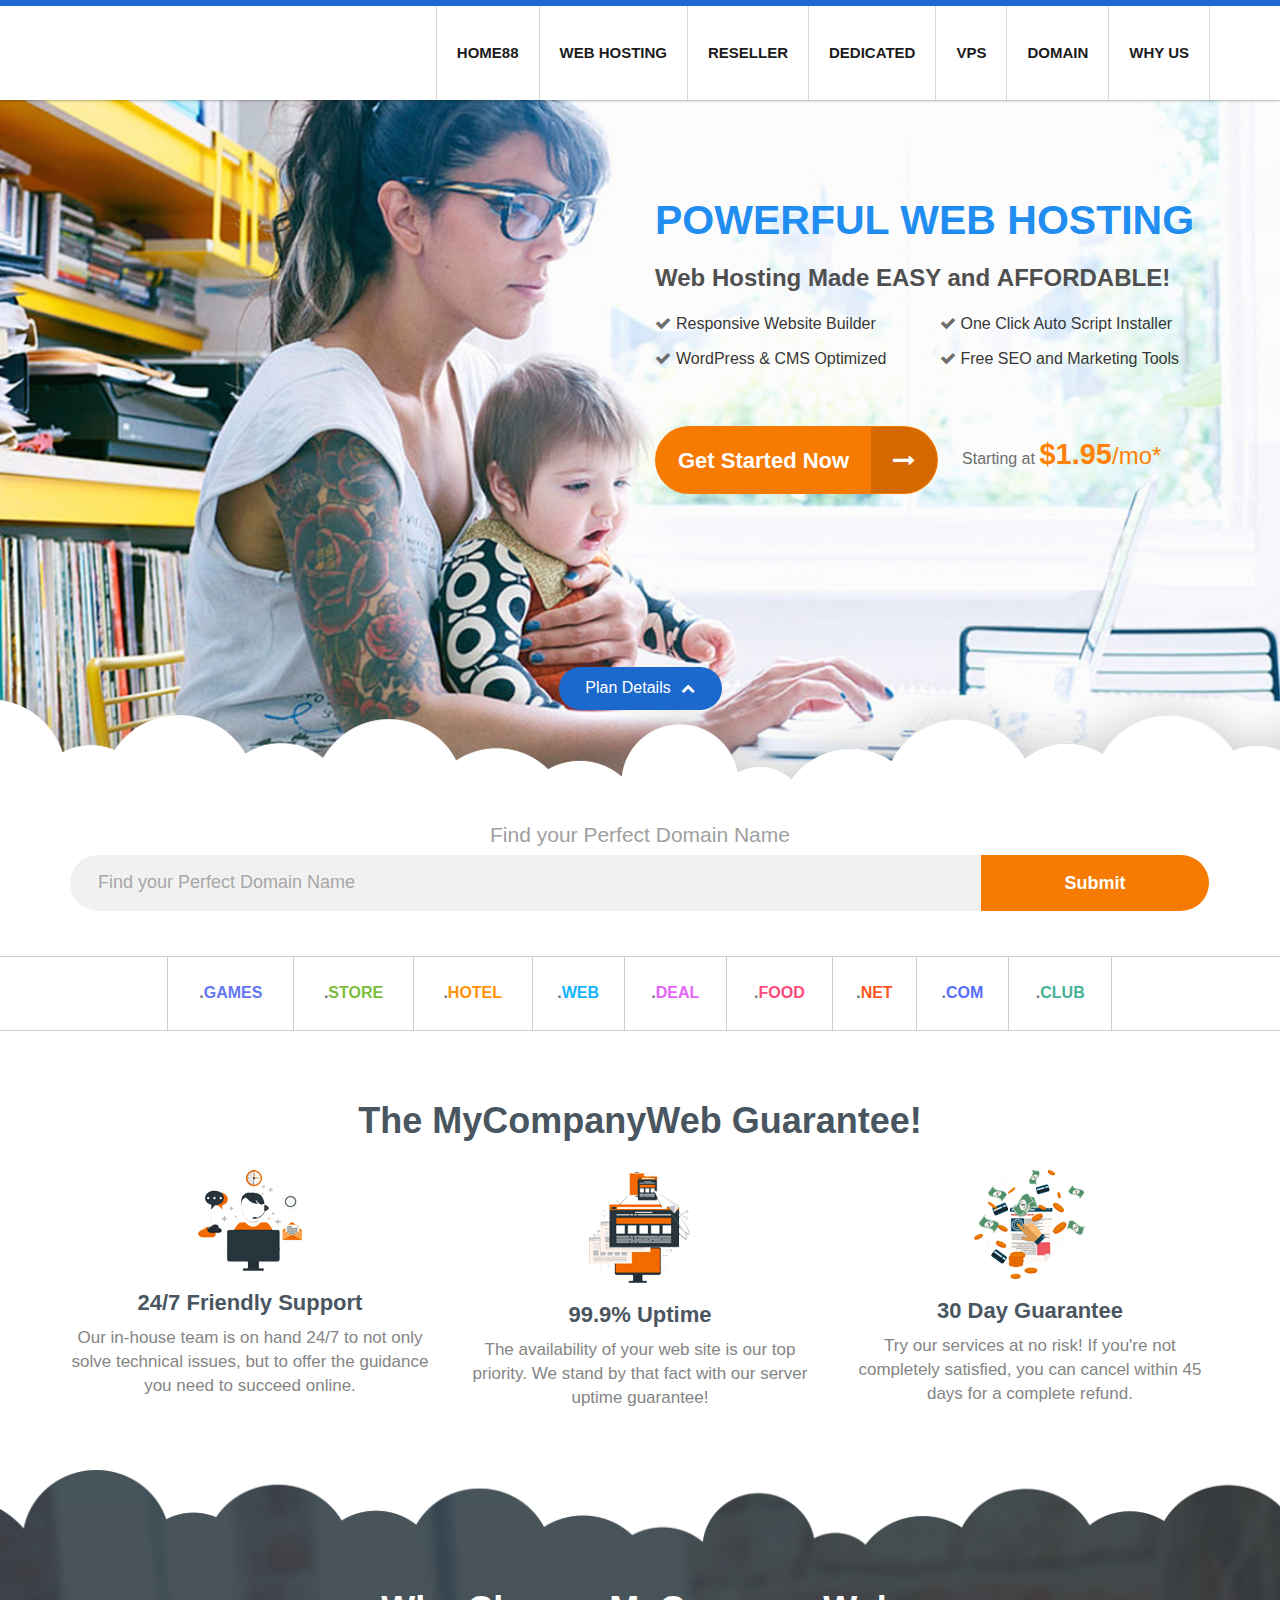
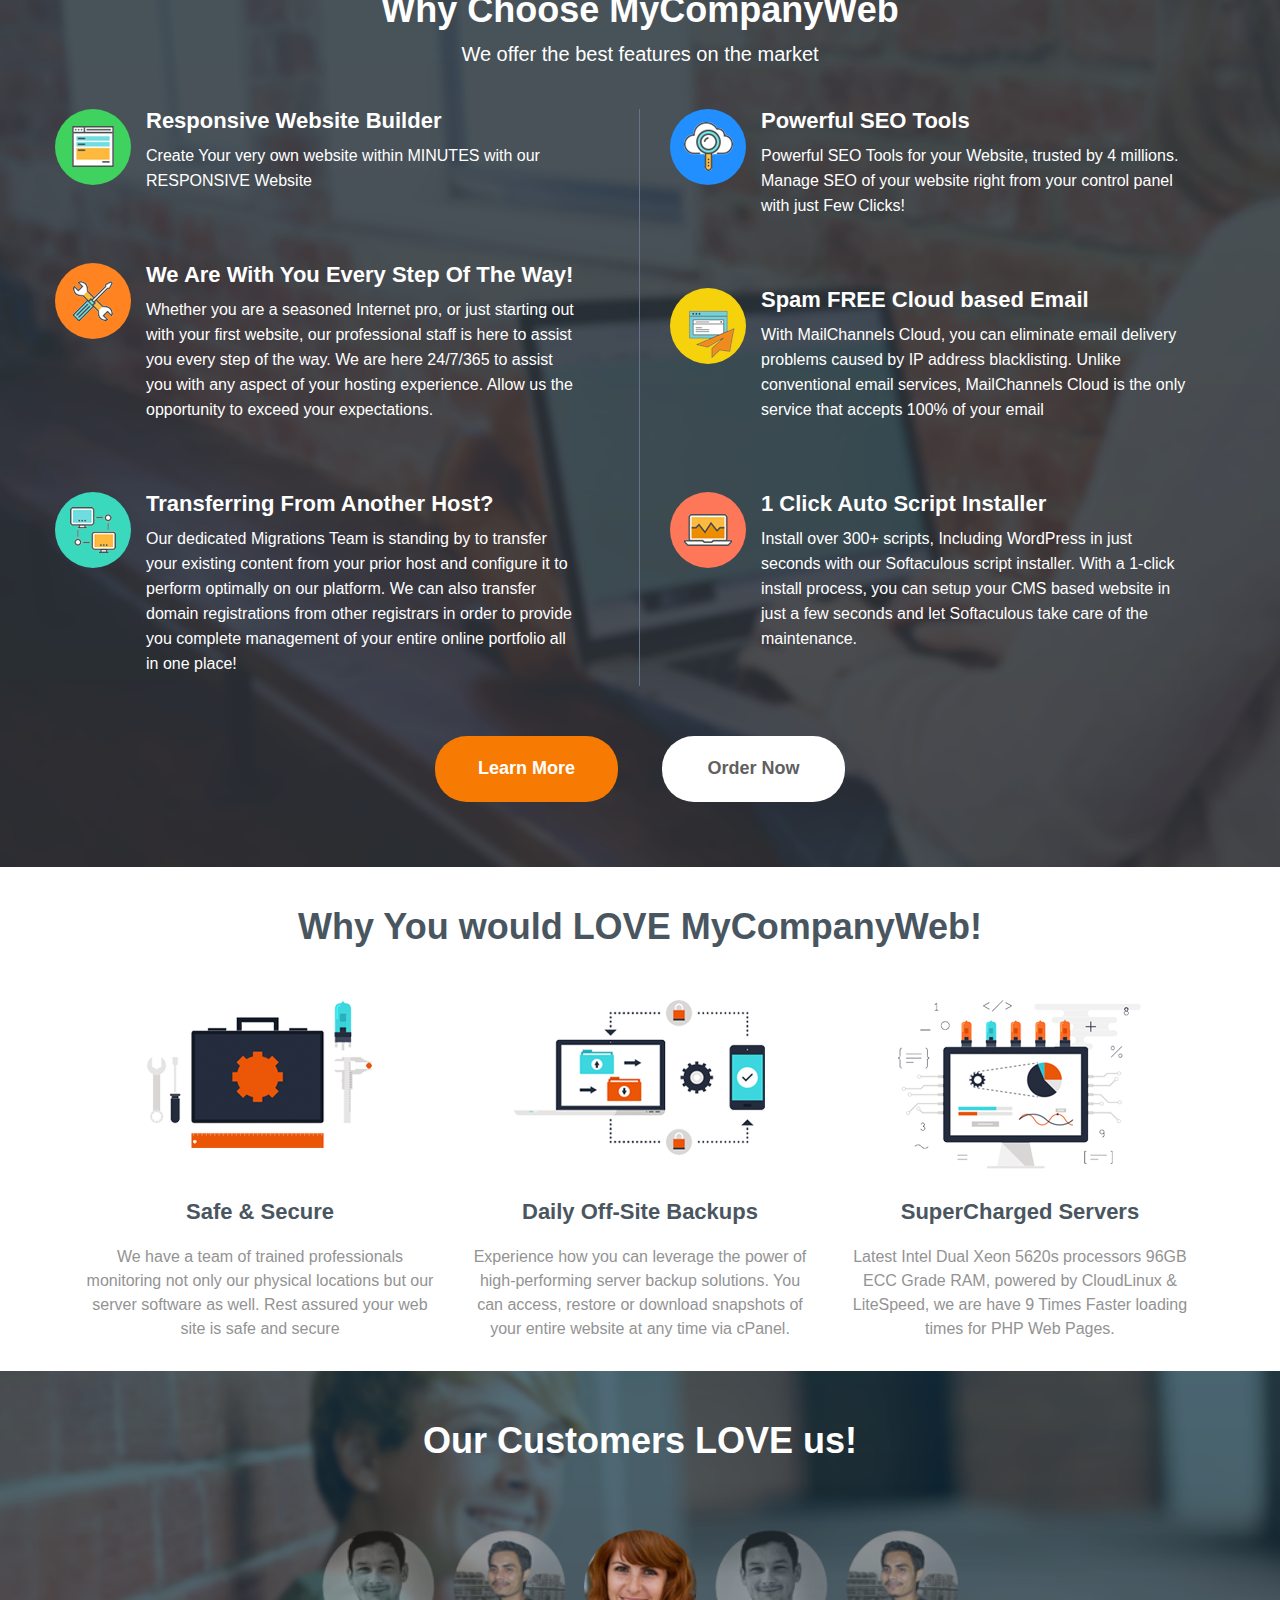
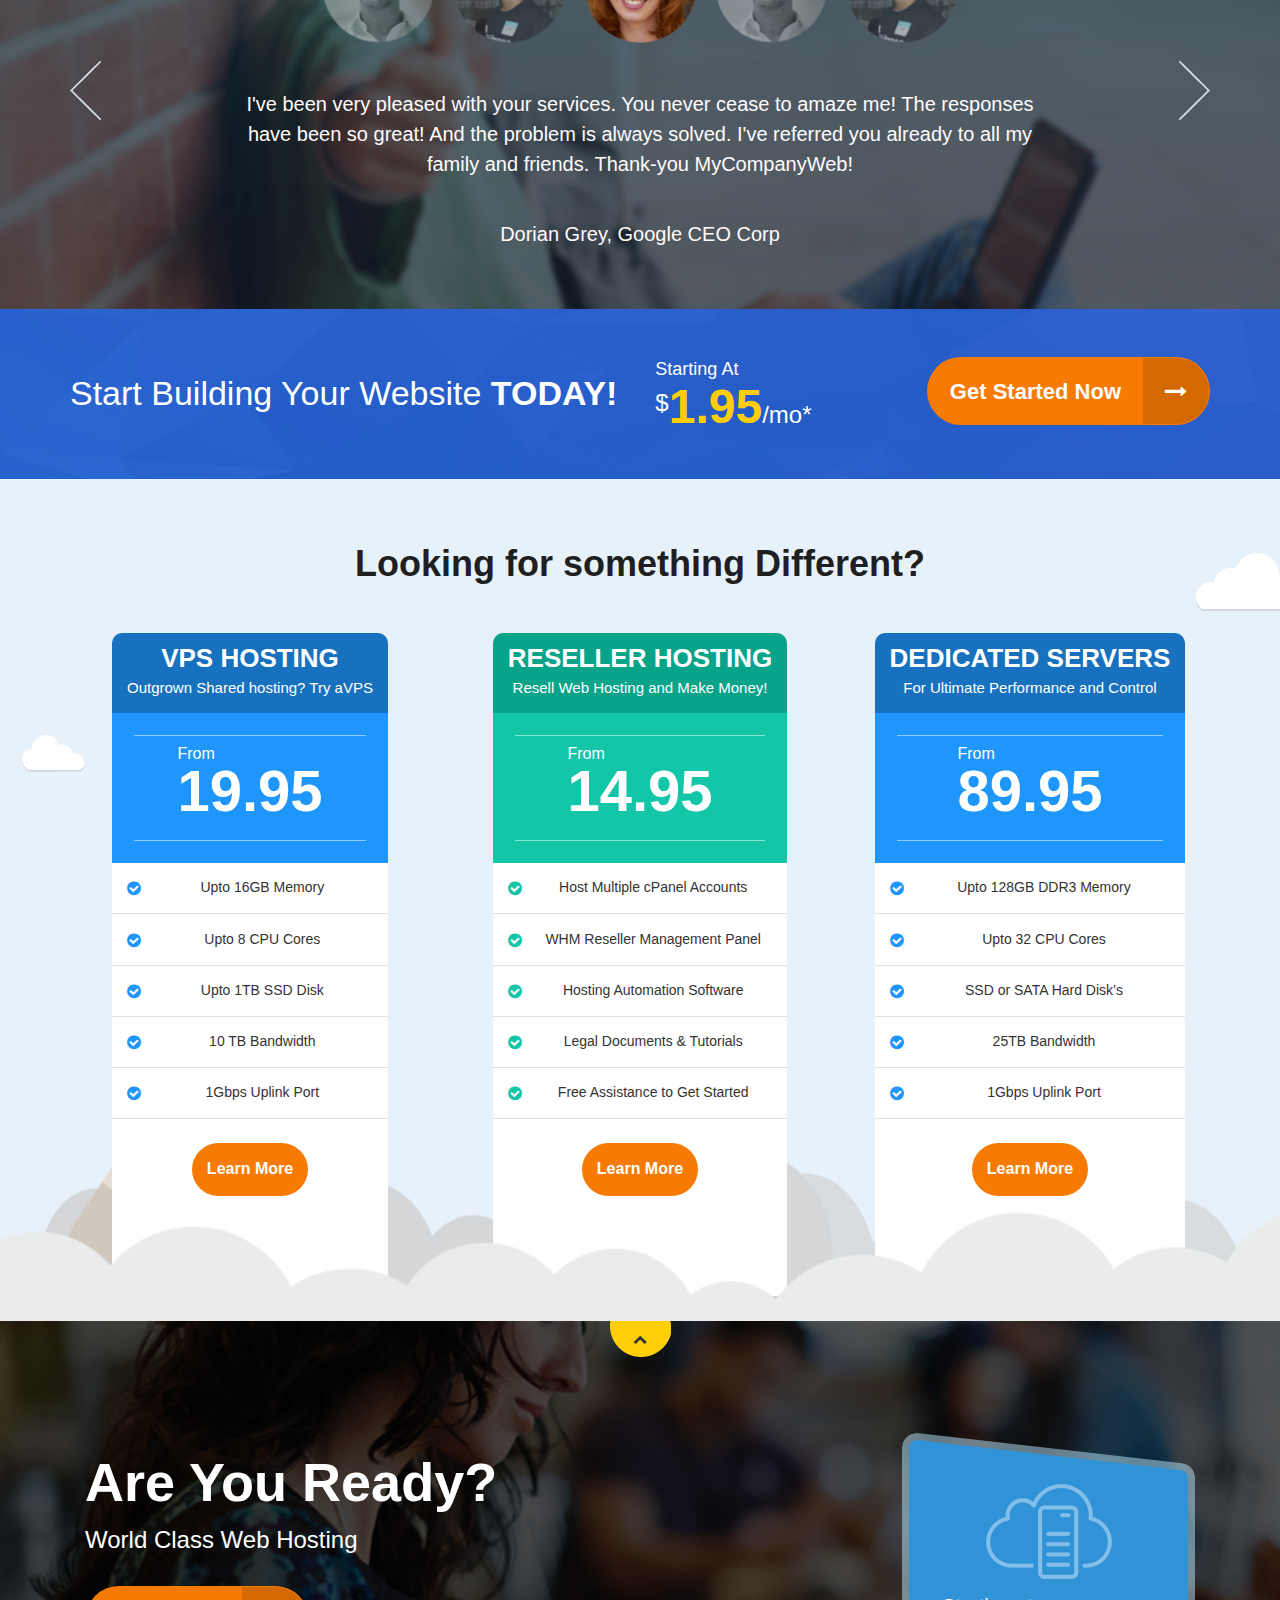
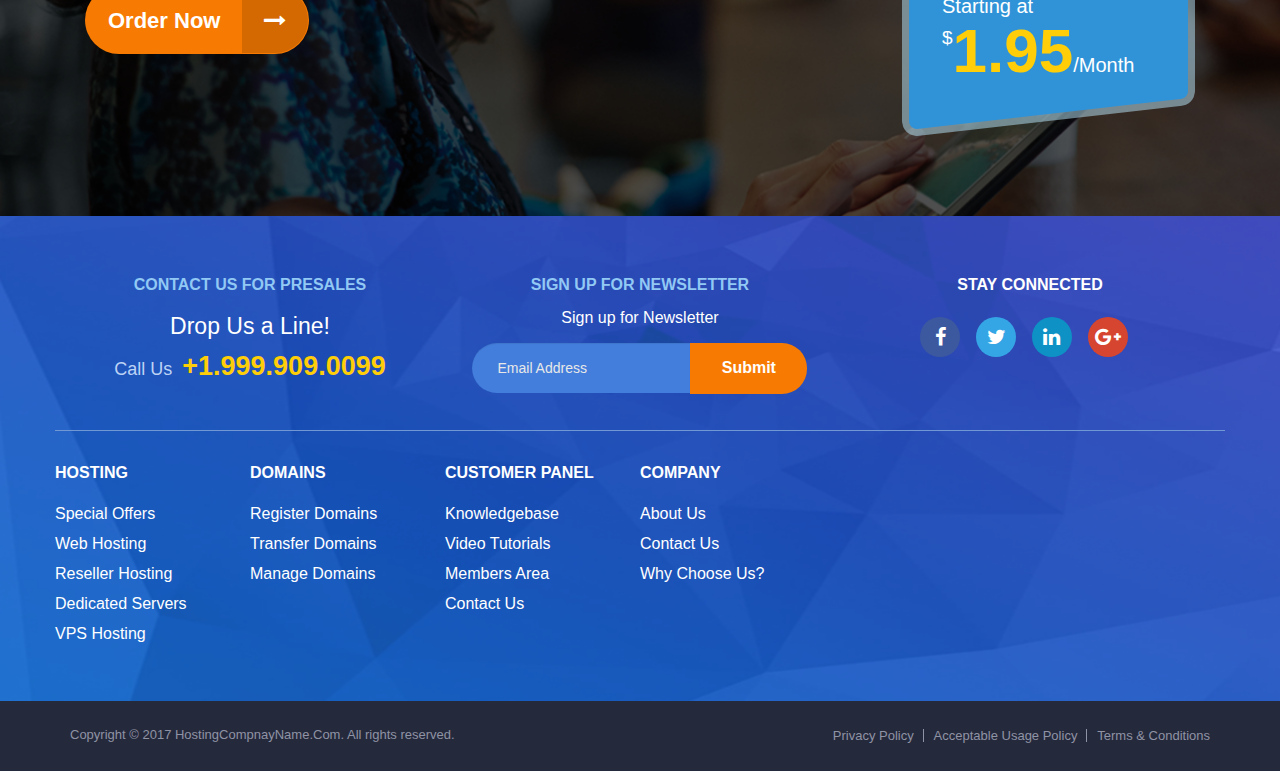
==== MyCompanyWeb/index.html @ 204f3b24 "Frash MyCompanyWeb 2020" ====
<!DOCTYPE html><html lang='en'><head>
	<title>HostingCompanyName - Web Hosting, VPS & Dedicated Server Provider</title>
	<meta charset="utf-8">
	<meta name="viewport" content="width=device-width, initial-scale=1.0">
	<meta http-equiv="x-ua-compatible" content="ie=edge">
	<meta http-equiv="Expires" content="30">
	<link rel="stylesheet" type="text/css" href="css/inline.css">
	<link rel="stylesheet" href="http://fonts.googleapis.com/css?family=Open+Sans:300,300i,400,400i,600,600i,700,700i,800,800i" media="all"><link rel="stylesheet" href="https://fonts.googleapis.com/css?family=Open+Sans:300,300i,400,400i,600,600i,700,700i,800,800i" media="all">

</head>
<!--Please Never Edit followiing-->
<!--1) style="pointer-events: none;"-->
<!-- 2) class="makeEditable" contenteditable="false"-->
<!-- 3)   top menu - start  and  top menu - end --->
<!-- 5)  footer start here and footer end here-->
<body>

	<header id="header" class="header">
		<!-- top menu - start -->
		<nav class="navbar navbar-default main-menu topmenubar">
			<div class="container mobheight">
				<!-- Brand and toggle get grouped for better mobile display -->
				<div class="navbar-header">

					<div class="burger-menu navbar-toggle collapsed" data-toggle="collapse" data-target="#bs-example-navbar-collapse-11" aria-expanded="false">
						<div class="burger-click-region">
							<span class="burger-menu-piece"></span>
							<span class="burger-menu-piece"></span>
							<span class="burger-menu-piece"></span>
						</div>
					</div>
					<a class="navbar-brand logo" href="http://mcw.skynethosting.net/index.html" style="pointer-events: none;"><img class="img-responsive" src="https://mycompanyweb.us/img/logo.png" alt="">
					</a>
				</div>

				<!-- Collect the nav links, forms, and other content for toggling -->
				<div class="collapse navbar-collapse upperMenu" id="bs-example-navbar-collapse-11">
					<ul class="nav navbar-nav menuClass">
						<li><a href="http://mcw.skynethosting.net/index.html">Home88</a></li>
						<li><a href="http://mcw.skynethosting.net/whmcs/cart.php" style="pointer-events: none;">Web Hosting</a>
						</li>
						<li><a href="http://mcw.skynethosting.net/index.html#looking-for-different" data-base="http://mcw.skynethosting.net" style="pointer-events: none;">Reseller</a></li>
						<li><a href="http://mcw.skynethosting.net/index.html#looking-for-different" data-base="http://mcw.skynethosting.net " style="pointer-events: none;">Dedicated</a>
						</li>
						<li><a href="http://mcw.skynethosting.net/index.html#looking-for-different" data-base="http://mcw.skynethosting.net " style="pointer-events: none;">VPS</a>
						</li>
						<li><a href="http://mcw.skynethosting.net/whmcs/domainchecker.php" style="pointer-events: none;">Domain</a>
						</li>
						<li><a href="http://mcw.skynethosting.net/index.html#company-web" style="pointer-events: none;">Why Us</a>
						</li>
					</ul>
				</div>
				<!-- /.navbar-collapse -->
			</div>
			<!-- /.container-->
		</nav>
		<!-- top menu - end -->

		<!-- header section including mom and baby image -start- -->
		<section class="main-banner">
			<div class="container">
				<div class="row">
					<div class="col-xs-12 col-sm-7 col-sm-offset-5 col-lg-6 col-lg-offset-6">
						<div class="main-banner-content">
							<hgroup>
								<h1 class="makeEditable" contenteditable="false">Powerful Web Hosting</h1>

								<h2 class="hidden-xs"><span class="makeEditable" contenteditable="false">Web Hosting Made</span> <span class="makeEditable" contenteditable="false">EASY and</span> <span class="makeEditable" contenteditable="false">AFFORDABLE!</span></h2>
							</hgroup>
							<ul class="hidden-xs hidden-sm">
								<li><i class="fa fa-check" aria-hidden="true"></i><span class="makeEditable" contenteditable="false">Responsive Website Builder</span>
								</li>
								<li><i class="fa fa-check" aria-hidden="true"></i><span class="makeEditable" contenteditable="false">WordPress & CMS Optimized</span>
								</li>
								<li><i class="fa fa-check" aria-hidden="true"></i><span class="makeEditable" contenteditable="false">One Click Auto Script Installer</span>
								</li>
								<li><i class="fa fa-check" aria-hidden="true"></i><span class="makeEditable" contenteditable="false">Free SEO and Marketing Tools</span>
								</li>
							</ul>
							<div class="get-started getStartedMenu">
								<a href="http://mcw.skynethosting.net/whmcs/cart.php" class="btn btns btn-orange" style="pointer-events: none;"><span>Get Started Now</span><i class="fa fa-long-arrow-right" aria-hidden="true"></i></a>
								<span><span class="makeEditable" contenteditable="false">Starting at</span> <strong class="makeEditable" contenteditable="false">$1.95</strong><em class="makeEditable" contenteditable="false">/mo*</em>
								</span>
							</div>
						</div>
						<!-- main-banner-content -->
					</div>
				</div>
				<!-- row -->
			</div>
			<!-- container -->
			<button class="plan-detailes collapsed" data-toggle="collapse" data-target="#plan-details">Plan Details</button>
		</section>
		<!-- header section including mom and baby image -end- -->
	</header>
	<!-- .header-->

	<main>
		<!-- hosting plan Details open/close section  -start- -->
		<section id="plan-details" class="collapse">
			<div class="plan-details">
				<div class="container">
					<div class="row text-center">
						<div class="col-xs-12 col-sm-4">
							<img src="img/key-features-icon.png" alt="">

							<h3 class="makeEditable" contenteditable="false">Key Features</h3>

							<p class="makeEditable" contenteditable="false">cPanel Control Panel CloudLinux Technology Attracta SEO Tools LSAPI LiteSpeed Technology Softaculous Auto Script Installer CloudFlare CDN Free SSL’s Let's Encrypt Plugin Responsive Site Builder</p>
						</div>
						<div class="col-xs-12 col-sm-4">
							<img src="img/advance-features-icon.png" alt="">

							<h3 class="makeEditable" contenteditable="false">Advance Features</h3>

							<p class="makeEditable" contenteditable="false">Addon, Parked and Subdomains Multiple PHP Versions (5.2 to 7.1) Jail Shell / Cron Jobs / Ruby On Rails MariaDB / MySQL / postgreSQL FTP / SSL / SSI / Perl / Python / CGI Zend Optimizer / IonCube Loader AWstats / Raw Access Logs ImageMagick / GD2 / MIME
							</p>
						</div>
						<div class="col-xs-12 col-sm-4">
							<img src="img/email-features-icon.png" alt="">

							<h3 class="makeEditable" contenteditable="false">Advance Features</h3>

							<p class="makeEditable" contenteditable="false">SMTP/ POP3 / IMAP Accounts MailChannels Cloud Email Auto Responders / Mailing Lists Roundcube, Horde, Squirrel Webmail Unlimited E-Mail Forwarders Spam Assassin DKIM and SPF Control
							</p>
						</div>
					</div>
					<!-- row -->
				</div>
				<!-- container -->
			</div>
		</section>
		<!-- hosting plan Details open/close section  -end- -->

		<!-- domain search  -start- -->
		<section class="find-domainname">
			<div class="container">
				<form action="http://mcw.skynethosting.net/whmcs/cart.php?a=add&domain=register" method="post">
					<div class="form-group">
						<label for="search">Find your Perfect Domain Name</label>

						<div class="search">
							<input type="search" name="query" class="form-control" id="search" placeholder="Find your Perfect Domain Name">
							<button type="submit" class="btn btn-orange">Submit</button>
						</div>
						<!-- search -->
					</div>
				</form>
			</div>
			<!-- container -->
		</section>

		<section class="domain-zone">
			<div class="container">
				<div class="row">
					<div class="col-xs-12 col-md-10 col-md-offset-1">
						<div class="table-responsive">
							<table class="table">
								<tbody>
									<tr>
										<td>.<span class="games makeEditable" contenteditable="false">Games</span>
										</td>
										<td>.<span class="store makeEditable" contenteditable="false">Store</span>
										</td>
										<td>.<span class="hotel makeEditable" contenteditable="false">Hotel</span>
										</td>
										<td>.<span class="web makeEditable" contenteditable="false">Web</span>
										</td>
										<td>.<span class="deal makeEditable" contenteditable="false">Deal</span>
										</td>
										<td>.<span class="food makeEditable" contenteditable="false">Food</span>
										</td>
										<td>.<span class="net makeEditable" contenteditable="false">Net</span>
										</td>
										<td>.<span class="com makeEditable" contenteditable="false">Com</span>
										</td>
										<td>.<span class="club makeEditable" contenteditable="false">Club</span>
										</td>
									</tr>
								</tbody>
							</table>
						</div>
						<!-- table-responsive -->
					</div>
				</div>
				<!-- row -->
			</div>
			<!-- container -->
		</section>
		<!-- domain search  -end- -->

		<!-- guarantees section  -start- -->
		<section class="company-guarantee">
			<div class="container">
				<div class="row text-center">
					<h2 class="makeEditable" contenteditable="false">The MyCompanyWeb Guarantee!</h2>

					<div class="col-xs-12 col-sm-4">
						<img src="img/g-icon1.png" alt="">

						<h3 class="makeEditable" contenteditable="false">24/7 Friendly Support</h3>

						<p class="makeEditable" contenteditable="false">Our in-house team is on hand 24/7 to not only solve technical issues, but to offer the guidance you need to succeed online.</p>
					</div>

					<div class="col-xs-12 col-sm-4">
						<img src="img/g-icon2.png" alt="">

						<h3 class="makeEditable" contenteditable="false">99.9% Uptime</h3>

						<p class="makeEditable" contenteditable="false">The availability of your web site is our top priority. We stand by that fact with our server uptime guarantee!</p>
					</div>

					<div class="col-xs-12 col-sm-4">
						<img src="img/g-icon3.png" alt="">

						<h3 class="makeEditable" contenteditable="false">30 Day Guarantee</h3>

						<p class="makeEditable" contenteditable="false">Try our services at no risk! If you're not completely satisfied, you can cancel within 45 days for a complete refund.</p>
					</div>

				</div>
				<!-- row -->
			</div>
			<!-- container -->
		</section>
		<!-- guarantees section  -end- -->

		<!-- why choose us section   -start- -->
		<section id="company-web" class="company-web">
			<div class="container text-center">
				<h2 class="makeEditable" contenteditable="false">Why Choose MyCompanyWeb</h2>

				<p class="makeEditable" contenteditable="false">We offer the best features on the market</p>

				<div class="row features">
					<div class="col-xs-12 col-sm-6 company-web-left">
						<div class="company-web-block company-web-block-builder clearfix">
							<div class="company-web-block-text">
								<h4 class="makeEditable" contenteditable="false">Responsive Website Builder</h4>

								<p class="makeEditable" contenteditable="false">Create Your very own website within MINUTES with our RESPONSIVE Website</p>
							</div>
						</div>
						<!-- company-web-block -->

						<div class="company-web-block company-web-block-support clearfix">
							<div class="company-web-block-text">
								<h4 class="makeEditable" contenteditable="false">We Are With You Every Step Of The Way!</h4>

								<p class="makeEditable" contenteditable="false">Whether you are a seasoned Internet pro, or just starting out with your first website, our professional staff is here to assist you every step of the way. We are here 24/7/365 to assist you with any aspect of your hosting experience. Allow us the opportunity to exceed your expectations.</p>
							</div>
						</div>
						<!-- company-web-block -->

						<div class="company-web-block company-web-block-transfering clearfix">
							<div class="company-web-block-text">
								<h4 class="makeEditable" contenteditable="false">Transferring From Another Host?</h4>

								<p class="makeEditable" contenteditable="false">Our dedicated Migrations Team is standing by to transfer your existing content from your prior host and configure it to perform optimally on our platform. We can also transfer domain registrations from other registrars in order to provide you complete management of your entire online portfolio all in one place! </p>
							</div>
						</div>
						<!-- company-web-block -->

					</div>

					<div class="col-xs-12 col-sm-6 company-web-right">
						<div class="company-web-block company-web-block-seo clearfix">
							<div class="company-web-block-text">
								<h4 class="makeEditable" contenteditable="false">Powerful SEO Tools</h4>

								<p class="makeEditable" contenteditable="false">Powerful SEO Tools for your Website, trusted by 4 millions. Manage SEO of your website right from your control panel with just Few Clicks!</p>
							</div>
						</div>
						<!-- company-web-block -->

						<div class="company-web-block company-web-block-email clearfix">
							<div class="company-web-block-text">
								<h4 class="makeEditable" contenteditable="false">Spam FREE Cloud based Email</h4>

								<p class="makeEditable" contenteditable="false">With MailChannels Cloud, you can eliminate email delivery problems caused by IP address blacklisting. Unlike conventional email services, MailChannels Cloud is the only service that accepts 100% of your email</p>
							</div>
						</div>
						<!-- company-web-block -->

						<div class="company-web-block company-web-block-installer clearfix">
							<div class="company-web-block-text">
								<h4 class="makeEditable" contenteditable="false">1 Click Auto Script Installer</h4>

								<p class="makeEditable" contenteditable="false">Install over 300+ scripts, Including WordPress in just seconds with our Softaculous script installer. With a 1-click install process, you can setup your CMS based website in just a few seconds and let Softaculous take care of the maintenance.</p>
							</div>
						</div>
						<!-- company-web-block -->

					</div>

				</div>
				<!-- row features-->

				<div class="row btns-group">
					<span class="lmore"><a href="http://mcw.skynethosting.net/whmcs/cart.php" class="btns btn-orange" style="pointer-events: none;">Learn More</a></span>
					<span class="onow"><a href="http://mcw.skynethosting.net/whmcs/cart.php" class="btns btn-white" style="pointer-events: none;">Order Now</a></span>
				</div>
			</div>
			<!-- container -->
		</section>
		<!-- why choose us section   -end- -->

		<!-- Why You would LOVE us section -start- -->
		<section class="love-company">
			<div class="container text-center">
				<h2 class="makeEditable" contenteditable="false">Why You would LOVE MyCompanyWeb!</h2>

				<div class="col-xs-12 col-sm-4">
					<div class="love-company-icon"><img class="img-responsive" src="img/secure-img.png" alt="">
					</div>
					<h3 class="makeEditable" contenteditable="false">Safe & Secure</h3>

					<p class="makeEditable" contenteditable="false">We have a team of trained professionals monitoring not only our physical locations but our server software as well. Rest assured your web site is safe and secure</p>
				</div>
				<div class="col-xs-12 col-sm-4">
					<div class="love-company-icon"><img class="img-responsive" src="img/backups-img.png" alt="">
					</div>
					<h3 class="makeEditable" contenteditable="false">Daily Off-Site Backups</h3>

					<p class="makeEditable" contenteditable="false">Experience how you can leverage the power of high-performing server backup solutions. You can access, restore or download snapshots of your entire website at any time via cPanel.</p>
				</div>
				<div class="col-xs-12 col-sm-4">
					<div class="love-company-icon"><img class="img-responsive" src="img/servers-img.png" alt="">
					</div>
					<h3 class="makeEditable" contenteditable="false">SuperCharged Servers</h3>

					<p class="makeEditable" contenteditable="false">Latest Intel Dual Xeon 5620s processors 96GB ECC Grade RAM, powered by CloudLinux & LiteSpeed, we are have 9 Times Faster loading times for PHP Web Pages.</p>
				</div>
			</div>
		</section>
		<!-- Why You would LOVE us section -end- -->

		<!-- customers reviews - start - -->
		<section class="feedbacks"><div class="container text-center"><h2>Our Customers LOVE us!</h2><div class="carousel-wrapper"><div class="owl-carousel owl-feedback" id="owl-feedback"><div><div class="photo-bgr" data-coments="carousel-coment-1"><img src="img/photo3.png" alt=""></div></div><div><div class="photo-bgr" data-coments="carousel-coment-2"><img src="img/photo4.png" alt=""></div></div><div><div class="photo-bgr" data-coments="carousel-coment-3"><img src="img/photo2.png" alt=""></div></div><div><div class="photo-bgr" data-coments="carousel-coment-4"><img src="img/photo4.png" alt=""></div></div><div><div class="photo-bgr" data-coments="carousel-coment-5"><img src="img/photo5.png" alt=""></div></div><div><div class="photo-bgr" data-coments="carousel-coment-6"><img src="img/photo1.png" alt=""></div></div><div><div class="photo-bgr" data-coments="carousel-coment-7"><img src="img/photo1.png" alt=""></div></div><div><div class="photo-bgr" data-coments="carousel-coment-8"><img src="img/photo5.png" alt=""></div></div></div><div class="owl-carousel-coments">
						<p class="owl-carousel-coments-item active makeEditable" id="carousel-coment-1" contenteditable="false">I've been very pleased with your services. You never cease to amaze me! The responses have been so great! And the problem is always solved. I've referred you already to all my family and friends. Thank-you MyCompanyWeb!
							<span>Dorian Grey, Google CEO Corp</span>
						</p>

						<p class="owl-carousel-coments-item makeEditable" id="carousel-coment-2" contenteditable="false">Lorem ipsum dolor sit amet, consectetur adipisicing elit. Eum, cupiditate vero! Cumque laboriosam quas quam dolore, vel temporibus molestiae nesciunt, quo voluptatem architecto reiciendis blanditiis numquam. Excepturi, aliquid. Consectetur, quas. 2<span>Dorian Grey, Google CEO Corp</span>
						</p>

						<p class="owl-carousel-coments-item makeEditable" id="carousel-coment-3" contenteditable="false">Lorem ipsum dolor sit amet, consectetur adipisicing elit. Eum, cupiditate vero! Cumque laboriosam quas quam dolore, vel temporibus molestiae nesciunt, quo voluptatem architecto reiciendis blanditiis numquam. Excepturi, aliquid. Consectetur, quas. 3<span>Dorian Grey, Google CEO Corp</span>
						</p>

						<p class="owl-carousel-coments-item makeEditable" id="carousel-coment-4" contenteditable="false">Lorem ipsum dolor sit amet, consectetur adipisicing elit. Eum, cupiditate vero! Cumque laboriosam quas quam dolore, vel temporibus molestiae nesciunt, quo voluptatem architecto reiciendis blanditiis numquam. Excepturi, aliquid. Consectetur, quas. 4<span>Dorian Grey, Google CEO Corp</span>
						</p>

						<p class="owl-carousel-coments-item makeEditable" id="carousel-coment-5" contenteditable="false">Lorem ipsum dolor sit amet, consectetur adipisicing elit. Eum, cupiditate vero! Cumque laboriosam quas quam dolore, vel temporibus molestiae nesciunt, quo voluptatem architecto reiciendis blanditiis numquam. Excepturi, aliquid. Consectetur, quas. 5<span>Dorian Grey, Google CEO Corp</span>
						</p>

						<p class="owl-carousel-coments-item makeEditable" id="carousel-coment-6" contenteditable="false">Lorem ipsum dolor sit amet, consectetur adipisicing elit. Eum, cupiditate vero! Cumque laboriosam quas quam dolore, vel temporibus molestiae nesciunt, quo voluptatem architecto reiciendis blanditiis numquam. Excepturi, aliquid. Consectetur, quas. 6<span>Dorian Grey, Google CEO Corp</span>
						</p>

						<p class="owl-carousel-coments-item makeEditable" id="carousel-coment-7" contenteditable="false">Lorem ipsum dolor sit amet, consectetur adipisicing elit. Eum, cupiditate vero! Cumque laboriosam quas quam dolore, vel temporibus molestiae nesciunt, quo voluptatem architecto reiciendis blanditiis numquam. Excepturi, aliquid. Consectetur, quas. 7<span>Dorian Grey, Google CEO Corp</span>
						</p>

						<p class="owl-carousel-coments-item makeEditable" id="carousel-coment-8" contenteditable="false">Lorem ipsum dolor sit amet, consectetur adipisicing elit. Eum, cupiditate vero! Cumque laboriosam quas quam dolore, vel temporibus molestiae nesciunt, quo voluptatem architecto reiciendis blanditiis numquam. Excepturi, aliquid. Consectetur, quas. 8<span>Dorian Grey, Google CEO Corp</span>
						</p>
					</div><!-- owl-carousel-coments --></div><!-- carousel-wrapper --></div><!-- container --></section>
		<!-- customers reviews - end - -->

		<!-- lets get started button section - start  -->
		<section class="start-building">
			<div class="container">
				<div class="row">
					<div class="col-xs-12 col-lg-9">
						<h2 class="makeEditable" contenteditable="false">Start Building Your Website <strong>Today!</strong></h2>

						<div class="start-price">
							<span class="makeEditable" contenteditable="false">Starting At </span>
							<span><sup>$</sup><strong class="makeEditable" contenteditable="false">1.95</strong><strong class="makeEditable" contenteditable="false"><em>/mo*</em></strong></span>
						</div>
					</div>
					<div class="col-xs-12 col-lg-3">
						<div class="get-started getStartedMenu">
							<a href="http://mcw.skynethosting.net/whmcs/cart.php" class="btn btns btn-orange" style="pointer-events: none;"><span>Get Started Now</span><i class="fa fa-long-arrow-right" aria-hidden="true"></i></a>
						</div>
					</div>
				</div>
			</div>
			<!-- container -->
		</section>
		<!-- lets get started button section - end  -->

		<!-- reseller, vps and dedicated hosting plans section - start -->
		<section id="looking-for-different" class="looking-for-different">
			<div class="container text-center clearfix">
				<h2 class="makeEditable" contenteditable="false">Looking for something Different?</h2>

				<div class="panel-group row" id="accordion">

					<div class="col-xs-12 col-md-4">
						<div class="panel panel-default vps-hosting">
							<div class="panel-heading" data-parent="#accordion" href="#collapse1">
								<div class="panel-title">
									<hgroup>
										<h1 class="makeEditable" contenteditable="false">VPS Hosting</h1>

										<h2 class="makeEditable" contenteditable="false">Outgrown Shared hosting? Try aVPS</h2>
									</hgroup>
								</div>
							</div>
							<div id="collapse1" class="panel-collapse collapse in">
								<div class="panel-body text-center">
									<div class="price">
										<div class="price-wrapper">
											<p><span class="makeEditable" contenteditable="false">From</span><span class="makeEditable" contenteditable="false">19.95</span>
											</p>
										</div>
									</div>
									<ul>
										<li><i class="fa fa-check-circle" aria-hidden="true"></i><span class="makeEditable" contenteditable="false">Upto 16GB Memory</span>
										</li>
										<li><i class="fa fa-check-circle" aria-hidden="true"></i><span class="makeEditable" contenteditable="false">Upto 8 CPU Cores</span>
										</li>
										<li><i class="fa fa-check-circle" aria-hidden="true"></i><span class="makeEditable" contenteditable="false">Upto 1TB SSD Disk</span>
										</li>
										<li><i class="fa fa-check-circle" aria-hidden="true"></i><span class="makeEditable" contenteditable="false">10 TB Bandwidth</span>
										</li>
										<li><i class="fa fa-check-circle" aria-hidden="true"></i><span class="makeEditable" contenteditable="false">1Gbps Uplink Port</span>
										</li>
									</ul>
									<span class="lmore"><a href="http://mcw.skynethosting.net/whmcs/cart.php?gid=3" class="btns btn-orange" style="pointer-events: none;">Learn More</a><span>
								</span></span></div>
								<!-- panel-body -->
							</div>
							<!-- panel-collapse -->
						</div>
						<!-- panel-default -->
					</div>

					<div class="col-xs-12 col-md-4">
						<div class="panel panel-default reseller-hosting">
							<div class="panel-heading collapsed" data-parent="#accordion" href="#collapse2">
								<div class="panel-title">
									<hgroup>
										<h1 class="makeEditable" contenteditable="false">Reseller Hosting</h1>

										<h2 class="makeEditable" contenteditable="false">Resell Web Hosting and Make Money!</h2>
									</hgroup>
								</div>
							</div>
							<div id="collapse2" class="panel-collapse collapse lg-show">
								<div class="panel-body text-center">
									<div class="price">
										<div class="price-wrapper">
											<p><span class="makeEditable" contenteditable="false">From</span><span class="makeEditable" contenteditable="false">14.95</span>
											</p>
										</div>
									</div>
									<ul>
										<li><i class="fa fa-check-circle" aria-hidden="true"></i><span class="makeEditable" contenteditable="false">Host Multiple cPanel Accounts</span>
										</li>
										<li><i class="fa fa-check-circle" aria-hidden="true"></i><span class="makeEditable" contenteditable="false">WHM Reseller Management Panel</span>
										</li>
										<li><i class="fa fa-check-circle" aria-hidden="true"></i><span class="makeEditable" contenteditable="false">Hosting Automation Software</span>
										</li>
										<li><i class="fa fa-check-circle" aria-hidden="true"></i><span class="makeEditable" contenteditable="false">Legal Documents & Tutorials</span>
										</li>
										<li><i class="fa fa-check-circle" aria-hidden="true"></i><span class="makeEditable" contenteditable="false">Free Assistance to Get Started</span>
										</li>
									</ul>
									<span class="lmore"><a href="http://mcw.skynethosting.net/whmcs/cart.php?gid=2" class="btns btn-orange" style="pointer-events: none;">Learn More</a></span>
								</div>
								<!-- panel-body -->
							</div>
							<!-- panel-collapse -->
						</div>
						<!-- panel-default -->
					</div>

					<div class="col-xs-12 col-md-4">
						<div class="panel panel-default dedicated-hosting">
							<div class="panel-heading collapsed" data-parent="#accordion" href="#collapse3">
								<div class="panel-title">
									<hgroup>
										<h1 class="makeEditable" contenteditable="false">Dedicated Servers</h1>

										<h2 class="makeEditable" contenteditable="false">For Ultimate Performance and Control</h2>
									</hgroup>
								</div>
							</div>
							<div id="collapse3" class="panel-collapse collapse lg-show">
								<div class="panel-body text-center">
									<div class="price">
										<div class="price-wrapper">
											<p><span class="makeEditable" contenteditable="false">From</span><span class="makeEditable" contenteditable="false">89.95</span>
											</p>
										</div>
									</div>
									<ul>
										<li><i class="fa fa-check-circle" aria-hidden="true"></i><span class="makeEditable" contenteditable="false">Upto 128GB DDR3 Memory</span>
										</li>
										<li><i class="fa fa-check-circle" aria-hidden="true"></i><span class="makeEditable" contenteditable="false">Upto 32 CPU Cores</span>
										</li>
										<li><i class="fa fa-check-circle" aria-hidden="true"></i><span class="makeEditable" contenteditable="false">SSD or SATA Hard Disk’s</span>
										</li>
										<li><i class="fa fa-check-circle" aria-hidden="true"></i><span class="makeEditable" contenteditable="false">25TB Bandwidth</span>
										</li>
										<li><i class="fa fa-check-circle" aria-hidden="true"></i><span class="makeEditable" contenteditable="false">1Gbps Uplink Port</span>
										</li>
									</ul>
									<span class="lmore"><a href="http://mcw.skynethosting.net/whmcs/cart.php?gid=4" class="btns btn-orange" style="pointer-events: none;">Learn More</a></span>
								</div>
								<!-- panel-body -->
							</div>
							<!-- panel-collapse -->
						</div>
						<!-- panel-default -->
					</div>

				</div>
				<!-- accordion -->
			</div>
			<button type="button" class="btn btn-toggle" aria-expanded="true" data-toggle="collapse" data-target="#get-free-domain" id="get-free-domain-btn"><i class="fa fa-chevron-up" aria-hidden="true"></i>
			</button>
		</section>
		<!-- reseller, vps and dedicated hosting plans section - end -->

		<section id="get-free-domain" class="collapse">
			<div class="get-free-domain">
				<div class="container">
					<div class="col-lg-6 hidden-xs">
						<span class="get-free-domain-text makeEditable" contenteditable="false">Get a Free Domain</span>

						<div class="discount-banner">
							<p class="discount-banner-text1 makeEditable" contenteditable="false">Special Offer</p>


							<p class="discount-banner-text2"><span class="yellowColor makeEditable" contenteditable="false">50%</span> Off</p>

							<p class="discount-banner-text3"><span class="makeEditable" contenteditable="false">Weekend Sale </span><strong class="makeEditable" contenteditable="false">23-24 Aug</strong>
							</p>
						</div>
						<!-- discount-banner -->
					</div>

					<div class="col-lg-6 order-free-domain">
						<div class="order-free-domain-content">
							<h1><span class="makeEditable" contenteditable="false">Get a</span> <strong class="makeEditable" contenteditable="false">FREE Domain</strong></h1>

							<p><span class="makeEditable" contenteditable="false">With cPanel Shared Web Hosting for </span><strong class="makeEditable" contenteditable="false">1 YEAR!</strong>
							</p>

							<div class="coupon">
								<span>Use Coupon: <strong class="makeEditable" contenteditable="false"><i>"</i>IGOTLUCKY<i>"</i></strong></span>
							</div>
							<!-- coupon -->
							<p><span class="makeEditable" contenteditable="false">Get Hosting Account with</span> <strong class="makeEditable" contenteditable="false">FREE Domain in 60 Seconds</strong>
							</p>

							<div class="get-started getStartedMenu">
								<a href="http://mcw.skynethosting.net/whmcs/cart.php" class="btn btns btn-orange" style="pointer-events: none;"><span>Order Now</span><i class="fa fa-long-arrow-right" aria-hidden="true"></i></a>
							</div>
						</div>
					</div>
					<!-- order-free-domain 

            </div>
            <!-- container -->
				</div>
			</div>
		</section>
		<!-- get-free-domain -->

		<!-- order now button section - start  -->
		<section class="are-you-ready">
			<div class="container">
				<div class="col-xs-12 col-md-6 left-col">
					<h2><span class="makeEditable" contenteditable="false">Are You</span> <span class="makeEditable" contenteditable="false">Ready?</span></h2>

					<p class="makeEditable" contenteditable="false">World Class Web Hosting</p>

					<div class="get-started getStartedMenu">
						<a href="http://mcw.skynethosting.net/whmcs/cart.php" class="btn btns btn-orange" style="pointer-events: none;"><span>Order Now</span><i class="fa fa-long-arrow-right" aria-hidden="true"></i></a>
					</div>
				</div>

				<div class="col-xs-12 col-md-6 start-at-wrapper">
					<div class="start-at">
						<div class="info">
							<span class="makeEditable" contenteditable="false">Starting at</span>

							<p><sup>$</sup><span class="makeEditable" contenteditable="false">1.95</span><span class="smallsize makeEditable" contenteditable="false">/Month</span>
							</p>
						</div>
					</div>
				</div>
			</div>
			<!-- container -->
		</section>
		<!-- order now button section - end  -->

	</main>
<!--footer start here-->
	<section id="footer" class="footer">
		<section class="footer-content">
			<div class="container">

				<div class="row contact-us">
					<div class="col-xs-12 col-md-4 text-center">
						<div class="contact-us-col">
							<h2><span class="makeEditable" contenteditable="false">Contact us</span> <span class="makeEditable" contenteditable="false">for</span> <span class="makeEditable" contenteditable="false">presales</span></h2>
							<a href="mailto:sales@my-compnay-domain.com" class="drop-us-line" style="pointer-events: none;">Drop Us a Line!</a>
							<span class="tel">Call Us<a href="tel:+1.999.909.0099" class="makeEditable" style="pointer-events: none;" contenteditable="false">+1.999.909.0099</a></span>
						</div>
						<!-- contact-us-col -->
					</div>

					<div class="col-xs-12 col-md-4 text-center hidden-sm">
						<div class="contact-us-col">
							<h2><span class="makeEditable" contenteditable="false">Sign up </span><span class="makeEditable" contenteditable="false">for</span><span class="makeEditable" contenteditable="false"> Newsletter</span></h2>

							<form id="ajax-contact" method="post" action="mailer.php">
								<div class="form-group form-group-email">
									<label for="email" class="makeEditable" contenteditable="false">Sign up for Newsletter</label>
									<input type="email" class="form-control" id="email" placeholder="Email Address" required="required" name="email">
									<button type="submit" class="btn btn-submit">Submit</button>
								</div>
							</form>
						</div>
						<!-- contact-us-col -->
					</div>

					<div class="col-xs-12 col-md-4 text-center">
						<div class="contact-us-col">
							<h2 class="makeEditable" contenteditable="false">Stay Connected</h2>
							<ul class="socials">
								<li><a href="https://fburl" style="pointer-events: none;"><i class="fa fa-facebook" aria-hidden="true"></i></a>
								</li>
								<li><a href="https://twitterurl" class="twitter" style="pointer-events: none;"><i class="fa fa-twitter" aria-hidden="true"></i></a>
								</li>
								<li><a href="https://linkedinurl" class="linkedin" style="pointer-events: none;"><i class="fa fa-linkedin" aria-hidden="true"></i></a>
								</li>
								<li><a href="https://g-plusurl" class="g-plus" style="pointer-events: none;"><i class="fa fa-google-plus" aria-hidden="true"></i></a>
								</li>
							</ul>
							<!-- socials -->
						</div>
						<!-- contact-us-col -->
					</div>
				</div>
				<!-- row .contact-us-->

				<!-- bottom menu - start -->
				<div class="row footer-menu">
					<div class="col-xs-12 col-md-8">
						<div class="row">
							<div class="col-xs-12 col-md-3 menu-col">
								<h3 class="makeEditable" contenteditable="false">Hosting</h3>
								<ul class="menuClass">
									<li><a class="special-offers" href="http://mcw.skynethosting.net/index.html#get-free-domain-btn" data-base="http://mcw.skynethosting.net" style="pointer-events: none;">Special Offers</a>
									</li>
									<li><a href="http://mcw.skynethosting.net/whmcs/cart.php" style="pointer-events: none;">Web Hosting</a>
									</li>
									<li><a href="http://mcw.skynethosting.net/index.html#looking-for-different" data-base="http://mcw.skynethosting.net " style="pointer-events: none;">Reseller Hosting</a>
									</li>
									<li><a href="http://mcw.skynethosting.net/index.html#looking-for-different" data-base="http://mcw.skynethosting.net " style="pointer-events: none;">Dedicated Servers</a>
									</li>
									<li><a href="http://mcw.skynethosting.net/index.html#looking-for-different" data-base="http://mcw.skynethosting.net " style="pointer-events: none;">VPS Hosting</a>
									</li>
								</ul>
							</div>
							<div class="col-xs-12 col-md-3 menu-col">
								<h3 class="makeEditable" contenteditable="false">Domains</h3>
								<ul class="menuClass">
									<li><a href="http://mcw.skynethosting.net/whmcs/domainchecker.php" style="pointer-events: none;">Register Domains</a>
									</li>
									<li><a href="http://mcw.skynethosting.net/whmcs/cart.php?a=add&domain=transfer" style="pointer-events: none;">Transfer Domains</a>
									</li>
									<li><a href="http://mcw.skynethosting.net/whmcs/cart.php?gid=renewals" style="pointer-events: none;">Manage Domains</a>
									</li>
								</ul>
							</div>
							<div class="col-xs-12 col-md-3 menu-col">
								<h3 class="makeEditable" contenteditable="false">Customer Panel</h3>
								<ul class="menuClass">
									<li><a href="http://mcw.skynethosting.net/whmcs/knowledgebase.php" style="pointer-events: none;">Knowledgebase</a>
									</li>
									<li><a href="http://your-youtube-channel-url" style="pointer-events: none;">Video Tutorials</a>
									</li>
									<li><a href="http://mcw.skynethosting.net/whmcs/" style="pointer-events: none;">Members Area</a>
									</li>
									<li><a href="http://mcw.skynethosting.net/whmcs/contact.php" style="pointer-events: none;">Contact Us</a>
									</li>
								</ul>
							</div>
							<div class="col-xs-12 col-md-3 menu-col">
								<h3 class="makeEditable" contenteditable="false">Company</h3>
								<ul class="menuClass">
									<li><a href="http://mcw.skynethosting.net/index.html#company-web" style="pointer-events: none;">About Us</a>
									</li>
									<li><a href="http://mcw.skynethosting.net/whmcs/contact.php" style="pointer-events: none;">Contact Us</a>
									</li>
									<li><a href="http://mcw.skynethosting.net/index.html#company-web" style="pointer-events: none;">Why Choose Us?</a>
									</li>
								</ul>
							</div>
						</div>
					</div>
					<div class="col-xs-12 col-md-4 hidden-xs hidden-sm footer-img">
						<img class="img-responsive" src="https://mycompanyweb.us/img/footer-img.png" alt="">
					</div>
				</div>
				<!-- bottom menu - end -->

			</div>
			<!-- container -->
		</section>
		<!-- footer-content -->

		<section class="footer-bottom">
			<div class="container">
				<div class="row">
					<div class="col-xs-12 col-md-6">
						<p class="copyrights">Copyright © <span class="makeEditable" contenteditable="false"> 2017 HostingCompnayName.Com.</span> All rights reserved.</p>
					</div>
					<div class="col-xs-12 col-md-6 hidden-xs hidden-sm">
						<ul class="footerMenuClass">
							<li>
								<a class="invoke_popup" href="http://mcw.skynethosting.net/privacy-policy.html" style="pointer-events: none;">Privacy Policy</a>
							</li>
							<li>
								<a class="invoke_popup" href="http://mcw.skynethosting.net/acceptable-usage-policy.html" style="pointer-events: none;">Acceptable Usage Policy</a>
							</li>
							<li>
								<a class="invoke_popup" href="http://mcw.skynethosting.net/terms-and-conditions.html" style="pointer-events: none;">Terms & Conditions</a>
							</li>
						</ul>
					</div>
				</div>
				<!-- row -->
			</div>
			<!-- container -->
		</section>
		<!-- footer-bottom -->

	</section>
	<!--footer end here-->
	<a id="back-to-top" href="#" class="c-btn back-to-top" role="button" style="pointer-events: none;"><i class="fa fa-chevron-up" aria-hidden="true"></i></a>

	<link rel="stylesheet" type="text/css" href="css/style.min.css">
	<link rel="stylesheet" type="text/css" href="css/jpopup.min.css">
	<script src="https://ajax.googleapis.com/ajax/libs/webfont/1.6.16/webfont.js"></script>

	<script src="https://ajax.googleapis.com/ajax/libs/jquery/1.12.4/jquery.min.js"></script>
	<script src="js/owl.carousel.min.js"></script>
	<script src="js/jquery.scrollTo.min.js"></script>
	<script src="js/bootstrap.min.js"></script>
	<script src="js/jquery.jpopup.min.js"></script>
	<script src="js/script.js"></script>
	
        <!--Newer modify following line or the associated files-->
   <script src="js/webfonts.js"></script>
   <!--temporarystartlinks--> <script>$(document).ready(function(){$("a").css("pointer-events","none")});</script><!--temporaryendlinks-->

     
<!--Start LiveChat-->
<script type="text/javascript">
window.__lc = window.__lc || {};
window.__lc.license = 2340051;
window.__lc.chat_between_groups = false;
(function() {
  var lc = document.createElement('script'); lc.type = 'text/javascript'; lc.async = true;
  lc.src = ('https:' == document.location.protocol ? 'https://' : 'http://') + 'cdn.livechatinc.com/tracking.js';
  var s = document.getElementsByTagName('script')[0]; s.parentNode.insertBefore(lc, s);
})();
</script>
<noscript>
<a href="https://www.livechatinc.com/chat-with/2340051/" rel="nofollow">Chat with us</a>,
powered by <a href="https://www.livechatinc.com/?welcome" rel="noopener nofollow" target="_blank">LiveChat</a>
</noscript>
<!--End LiveChat--></body></html>
---- MyCompanyWeb/css/inline.css ----
img, legend {
    border: 0
}

legend, td, th {
    padding: 0
}

*, body, figure {
    margin: 0
}

.container:after, .nav:after, .navbar-collapse:after, .navbar-header:after, .navbar:after, .row:after {
    clear: both
}

.nav, ul {
    list-style: none
}

@font-face {
    font-family: FontAwesome;
    src: url(../modules/addons/MyCompnayWeb/MyCompnayWeb/fonts/fontawesome-webfont.eot?v=4.6.3);
    src: url(../modules/addons/MyCompnayWeb/MyCompnayWeb/fonts/fontawesome-webfont.eot?#iefix&v=4.6.3) format('embedded-opentype'), url(../fonts/fontawesome-webfont.woff2?v=4.6.3) format('woff2'), url(fonts/fontawesome-webfont.woff?v=4.6.3) format('woff'), url(../modules/addons/MyCompnayWeb/MyCompnayWeb/fonts/fontawesome-webfont.ttf?v=4.6.3) format('truetype'), url(../modules/addons/MyCompnayWeb/MyCompnayWeb/fonts/fontawesome-webfont.svg?v=4.6.3#fontawesomeregular) format('svg');
    font-weight: 400;
    font-style: normal
}

.fa {
    display: inline-block;
    font: normal normal normal 14px/1 FontAwesome;
    font-size: inherit;
    text-rendering: auto;
    -webkit-font-smoothing: antialiased;
    -moz-osx-font-smoothing: grayscale
}

.fa-check:before {
    content: "\f00c"
}

.fa-long-arrow-right:before {
    content: "\f178"
}

html {
    font-family: sans-serif;
    -ms-text-size-adjust: 100%;
    -webkit-text-size-adjust: 100%
}

article, aside, details, figcaption, figure, footer, header, hgroup, main, menu, nav, section, summary {
    display: block
}

audio, canvas, progress, video {
    display: inline-block;
    vertical-align: baseline
}

audio:not([controls]) {
    display: none;
    height: 0
}

[hidden], template {
    display: none
}

a {
    background-color: transparent;
    color: #337ab7;
    text-decoration: none
}

a:active, a:hover {
    outline: 0
}

abbr[title] {
    border-bottom: 1px dotted
}

b, optgroup, strong {
    font-weight: 700
}

dfn {
    font-style: italic
}

h1 {
    margin: .67em 0
}

h1, h2, ul {
    margin-bottom: 10px
}

mark {
    background: #ff0;
    color: #000
}

.btn, .navbar-toggle {
    background-image: none
}

small {
    font-size: 80%
}

sub, sup {
    font-size: 75%;
    line-height: 0;
    position: relative;
    vertical-align: baseline
}

sup {
    top: -.5em
}

sub {
    bottom: -.25em
}

img {
    vertical-align: middle
}

svg:not(:root) {
    overflow: hidden
}

hr {
    box-sizing: content-box;
    height: 0
}

pre, textarea {
    overflow: auto
}

code, kbd, pre, samp {
    font-family: monospace, monospace;
    font-size: 1em
}

button, input, optgroup, select, textarea {
    color: inherit;
    font: inherit;
    margin: 0
}

button {
    overflow: visible
}

button, select {
    text-transform: none
}

button, html input[type=button], input[type=submit], input[type=reset] {
    -webkit-appearance: button;
    cursor: pointer
}

button[disabled], html input[disabled] {
    cursor: default
}

.btn, .burger-click-region {
    vertical-align: middle;
    cursor: pointer
}

button::-moz-focus-inner, input::-moz-focus-inner {
    border: 0;
    padding: 0
}

input[type=checkbox], input[type=radio] {
    box-sizing: border-box;
    padding: 0
}

input[type=number]::-webkit-inner-spin-button, input[type=number]::-webkit-outer-spin-button {
    height: auto
}

input[type=search] {
    -webkit-appearance: textfield;
    box-sizing: content-box
}

input[type=search]::-webkit-search-cancel-button, input[type=search]::-webkit-search-decoration {
    -webkit-appearance: none
}

fieldset {
    border: 1px solid silver;
    margin: 0 2px;
    padding: .35em .625em .75em
}

table {
    border-collapse: collapse;
    border-spacing: 0
}

*, :after, :before {
    -webkit-box-sizing: border-box;
    -moz-box-sizing: border-box;
    box-sizing: border-box
}

html {
    font-size: 10px;
    -webkit-tap-highlight-color: transparent
}

body {
    font-size: 14px;
    line-height: 1.42857;
    color: #333;
    background-color: #fff
}

button, input, select, textarea {
    font-family: inherit;
    font-size: inherit;
    line-height: inherit
}

a:focus, a:hover {
    color: #23527c;
    text-decoration: underline
}

.nav > li > a:focus, .nav > li > a:hover, .navbar-brand:focus, .navbar-brand:hover, a:hover {
    text-decoration: none
}

a:focus {
    outline: dotted thin;
    outline: -webkit-focus-ring-color auto 5px;
    outline-offset: -2px
}

.img-responsive {
    display: block;
    max-width: 100%;
    height: auto
}

.container:after, .container:before, .row:after, .row:before {
    display: table;
    content: " "
}

h1, h2 {
    font-family: inherit;
    font-weight: 500;
    line-height: 1.1;
    color: inherit;
    margin-top: 20px
}

h1 {
    font-size: 36px
}

h2 {
    font-size: 30px
}

p {
    margin: 0 0 10px
}

ul {
    margin-top: 0
}

.btn, .nav {
    margin-bottom: 0
}

.container {
    margin-right: auto;
    margin-left: auto;
    padding-left: 15px;
    padding-right: 15px
}

@media (min-width: 768px) {
    .container {
        width: 750px
    }
}

@media (min-width: 992px) {
    .container {
        width: 970px
    }
}

@media (min-width: 1200px) {
    .container {
        width: 1170px
    }
}

.row {
    margin-left: -15px;
    margin-right: -15px
}

.col-lg-6, .col-sm-7, .col-xs-12 {
    position: relative;
    min-height: 1px;
    padding-left: 15px;
    padding-right: 15px
}

.col-xs-12 {
    float: left;
    width: 100%
}

@media (min-width: 768px) {
    .col-sm-7 {
        float: left;
        width: 58.33333%
    }

    .col-sm-offset-5 {
        margin-left: 41.66667%
    }
}

@media (min-width: 1200px) {
    .col-lg-6 {
        float: left;
        width: 50%
    }

    .col-lg-offset-6 {
        margin-left: 50%
    }
}

.btn {
    display: inline-block;
    font-weight: 400;
    text-align: center;
    touch-action: manipulation;
    border: 1px solid transparent;
    white-space: nowrap;
    padding: 6px 12px;
    font-size: 14px;
    line-height: 1.42857;
    border-radius: 4px;
    -webkit-user-select: none;
    -moz-user-select: none;
    -ms-user-select: none;
    user-select: none
}

.btn.active.focus, .btn.active:focus, .btn.focus, .btn:active.focus, .btn:active:focus, .btn:focus {
    outline: dotted thin;
    outline: -webkit-focus-ring-color auto 5px;
    outline-offset: -2px
}

.btn.focus, .btn:focus, .btn:hover {
    color: #333;
    text-decoration: none
}

.nav > li.disabled > a, .navbar-default .navbar-brand {
    color: #777
}

.btn.active, .btn:active {
    outline: 0;
    background-image: none;
    -webkit-box-shadow: inset 0 3px 5px rgba(0, 0, 0, .125);
    box-shadow: inset 0 3px 5px rgba(0, 0, 0, .125)
}

.collapse {
    display: none
}

.collapse.in {
    display: block
}

.collapsing {
    position: relative;
    height: 0;
    overflow: hidden;
    -webkit-transition-property: height, visibility;
    transition-property: height, visibility;
    -webkit-transition-duration: .35s;
    transition-duration: .35s;
    -webkit-transition-timing-function: ease;
    transition-timing-function: ease
}

.nav {
    padding-left: 0
}

.nav:after, .nav:before {
    content: " ";
    display: table
}

.nav > li, .nav > li > a {
    display: block;
    position: relative
}

.nav > li > a {
    padding: 10px 15px
}

.navbar-collapse:after, .navbar-collapse:before, .navbar-header:after, .navbar-header:before, .navbar:after, .navbar:before {
    content: " ";
    display: table
}

.nav > li > a:focus, .nav > li > a:hover {
    background-color: #eee
}

.nav .open > a, .nav .open > a:focus, .nav .open > a:hover {
    background-color: #eee;
    border-color: #337ab7
}

.navbar {
    position: relative;
    min-height: 50px;
    margin-bottom: 20px;
    border: 1px solid transparent
}

.navbar-collapse {
    overflow-x: visible;
    padding-right: 15px;
    padding-left: 15px;
    border-top: 1px solid transparent;
    box-shadow: inset 0 1px 0 rgba(255, 255, 255, .1);
    -webkit-overflow-scrolling: touch
}

.navbar-collapse.in {
    overflow-y: auto
}

.container > .navbar-collapse, .container > .navbar-header {
    margin-right: -15px;
    margin-left: -15px
}

@media (min-width: 768px) {
    .navbar {
        border-radius: 4px
    }

    .navbar-header {
        float: left
    }

    .navbar-collapse {
        width: auto;
        border-top: 0;
        box-shadow: none
    }

    .navbar-collapse.collapse {
        display: block !important;
        height: auto !important;
        padding-bottom: 0;
        overflow: visible !important
    }

    .navbar-collapse.in {
        overflow-y: visible
    }

    .navbar-fixed-bottom .navbar-collapse, .navbar-fixed-top .navbar-collapse, .navbar-static-top .navbar-collapse {
        padding-left: 0;
        padding-right: 0
    }

    .container > .navbar-collapse, .container > .navbar-header {
        margin-right: 0;
        margin-left: 0
    }

    .navbar > .container .navbar-brand, .navbar > .container-fluid .navbar-brand {
        margin-left: -15px
    }
}

.navbar-brand {
    float: left;
    padding: 15px;
    font-size: 18px;
    line-height: 20px;
    height: 50px
}

.navbar-brand > img {
    display: block
}

.navbar-toggle {
    position: relative;
    float: right;
    margin-right: 15px;
    padding: 9px 10px;
    margin-top: 8px;
    margin-bottom: 8px;
    background-color: transparent;
    border: 1px solid transparent;
    border-radius: 4px
}

.navbar-toggle:focus {
    outline: 0
}

.navbar-toggle .icon-bar {
    display: block;
    width: 22px;
    height: 2px;
    border-radius: 1px
}

.navbar-toggle .icon-bar + .icon-bar {
    margin-top: 4px
}

.navbar-nav {
    margin: 7.5px -15px
}

.navbar-nav > li > a {
    padding-top: 10px;
    padding-bottom: 10px;
    line-height: 20px
}

@media (max-width: 767px) {
    .navbar-nav .open .dropdown-menu {
        position: static;
        float: none;
        width: auto;
        margin-top: 0;
        background-color: transparent;
        border: 0;
        box-shadow: none
    }

    .navbar-nav .open .dropdown-menu .dropdown-header, .navbar-nav .open .dropdown-menu > li > a {
        padding: 5px 15px 5px 25px
    }

    .navbar-nav .open .dropdown-menu > li > a {
        line-height: 20px
    }

    .navbar-nav .open .dropdown-menu > li > a:focus, .navbar-nav .open .dropdown-menu > li > a:hover {
        background-image: none
    }
}

@media (min-width: 768px) {
    .navbar-toggle {
        display: none
    }

    .navbar-nav {
        float: left;
        margin: 0
    }

    .navbar-nav > li {
        float: left
    }

    .navbar-nav > li > a {
        padding-top: 15px;
        padding-bottom: 15px
    }
}

*, ul {
    padding: 0
}

.navbar-nav > li > .dropdown-menu {
    margin-top: 0;
    border-top-right-radius: 0;
    border-top-left-radius: 0
}

.navbar-default {
    background-color: #f8f8f8;
    border-color: #e7e7e7
}

.navbar-default .navbar-brand:focus, .navbar-default .navbar-brand:hover {
    color: #5e5e5e;
    background-color: transparent
}

.navbar-default .navbar-nav > li > a, .navbar-default .navbar-text {
    color: #777
}

.navbar-default .navbar-nav > li > a:focus, .navbar-default .navbar-nav > li > a:hover {
    color: #333;
    background-color: transparent
}

.navbar-default .navbar-nav > .active > a, .navbar-default .navbar-nav > .active > a:focus, .navbar-default .navbar-nav > .active > a:hover {
    color: #555;
    background-color: #e7e7e7
}

.navbar-default .navbar-nav > .disabled > a, .navbar-default .navbar-nav > .disabled > a:focus, .navbar-default .navbar-nav > .disabled > a:hover {
    color: #ccc;
    background-color: transparent
}

.navbar-default .navbar-toggle {
    border-color: #ddd
}

.navbar-default .navbar-toggle:focus, .navbar-default .navbar-toggle:hover {
    background-color: #ddd
}

.navbar-default .navbar-toggle .icon-bar {
    background-color: #888
}

.navbar-default .navbar-collapse, .navbar-default .navbar-form {
    border-color: #e7e7e7
}

.navbar-default .navbar-nav > .open > a, .navbar-default .navbar-nav > .open > a:focus, .navbar-default .navbar-nav > .open > a:hover {
    background-color: #e7e7e7;
    color: #555
}

@media (max-width: 767px) {
    .navbar-default .navbar-nav .open .dropdown-menu > li > a {
        color: #777
    }

    .navbar-default .navbar-nav .open .dropdown-menu > li > a:focus, .navbar-default .navbar-nav .open .dropdown-menu > li > a:hover {
        color: #333;
        background-color: transparent
    }

    .navbar-default .navbar-nav .open .dropdown-menu > .active > a, .navbar-default .navbar-nav .open .dropdown-menu > .active > a:focus, .navbar-default .navbar-nav .open .dropdown-menu > .active > a:hover {
        color: #555;
        background-color: #e7e7e7
    }

    .navbar-default .navbar-nav .open .dropdown-menu > .disabled > a, .navbar-default .navbar-nav .open .dropdown-menu > .disabled > a:focus, .navbar-default .navbar-nav .open .dropdown-menu > .disabled > a:hover {
        color: #ccc;
        background-color: transparent
    }

    .hidden-xs {
        display: none !important
    }
}

.navbar-default .navbar-link {
    color: #777
}

.navbar-default .navbar-link:hover {
    color: #333
}

.navbar-default .btn-link {
    color: #777
}

.navbar-default .btn-link:focus, .navbar-default .btn-link:hover {
    color: #333
}

.navbar-default .btn-link[disabled]:focus, .navbar-default .btn-link[disabled]:hover {
    color: #ccc
}

.hidden {
    display: none !important
}

@-ms-viewport {
    width: device-width
}

@media (min-width: 768px) and (max-width: 991px) {
    .hidden-sm {
        display: none !important
    }
}

hgroup h1 {
    color: #218df1;
    font-size: 41px;
    font-weight: 700;
    line-height: 50px;
    text-transform: uppercase
}

hgroup h2 {
    color: #4f4f4f;
    font-size: 24px;
    font-weight: 400
}

.btn-orange, hgroup h2 span {
    font-weight: 700
}

:focus {
    outline: 0 !important
}

html {
    position: relative;
    min-height: 100%
}

article, aside, details, figcaption, figure, footer, header, hgroup, main, nav, section, summary, video {
    display: block
}

body {
    font-family: "Open Sans", sans-serif
}

@media screen and (min-width: 1024px) {
    body {
        margin-bottom: 555px
    }
}

.main-menu, .main-menu .navbar-nav, ul {
    margin: 0
}

.btn, a {
    -webkit-transition: all .5s ease-in-out;
    -moz-transition: all .5s ease-in-out;
    transition: all .5s ease-in-out
}

.btn-orange {
    display: inline-block;
    background-color: #f77b03;
    -webkit-border-radius: 37px;
    -moz-border-radius: 37px;
    -ms-border-radius: 37px;
    border-radius: 37px;
    color: #fff;
    font-size: 22px;
    padding: 0
}

.btn-orange span {
    line-height: 1;
    padding: 22px
}

.btn-orange i {
    display: inline-block;
    background-color: #d46902;
    padding: 22px;
    -webkit-border-radius: 0 37px 37px 0;
    -moz-border-radius: 0 37px 37px 0;
    -ms-border-radius: 0 37px 37px 0;
    border-radius: 0 37px 37px 0
}

.btn-orange:hover {
    color: #fff;
    background-color: #fc9531
}

.btn-orange:hover i {
    background-color: #d96c02
}

.logo {
    position: relative;
    display: inline-block;
    padding: 25px 0;
    line-height: 100px;
    height: auto;
    max-width: 324px
}

@media screen and (max-width: 767px) {
    .logo {
        max-width: 200px
    }
}

.topOverButtons{
position: fixed;
    top: 0;
    z-index: 1000;
right:0px;
}
.gearBtn{
    cursor: pointer;
position: absolute;right: 12px;z-index: 1;
}

.howeverEffect:hover{

background-color:#ccc;
cursor :ponter;
}
.button-success  {
  background: #3498db;
  background-image: -webkit-linear-gradient(top, #3498db, #2980b9);
  background-image: -moz-linear-gradient(top, #3498db, #2980b9);
  background-image: -ms-linear-gradient(top, #3498db, #2980b9);
  background-image: -o-linear-gradient(top, #3498db, #2980b9);
  background-image: linear-gradient(to bottom, #3498db, #2980b9);
  -webkit-border-radius: 5;
  -moz-border-radius: 5;
  border-radius: 5px;
  font-family: Arial;
  color: #ffffff;
  font-size: 14px;
 padding: 10px 12px 10px 12px;
  text-decoration: none;
border:none;
}
.yellowColor{color:#fff000 !important;}

.button-success:hover {
  background: #3cb0fd;
  background-image: -webkit-linear-gradient(top, #3cb0fd, #3498db);
  background-image: -moz-linear-gradient(top, #3cb0fd, #3498db);
  background-image: -ms-linear-gradient(top, #3cb0fd, #3498db);
  background-image: -o-linear-gradient(top, #3cb0fd, #3498db);
  background-image: linear-gradient(to bottom, #3cb0fd, #3498db);
  text-decoration: none;
}

.main-menu {
    background: 0 0;
    border: none;
    border-top: 6px solid #1c69d3;
    z-index: 10;
    -webkit-border-radius: 0;
    -moz-border-radius: 0;
    -ms-border-radius: 0;
    border-radius: 0;
    box-shadow: 0 0 3px rgba(17, 17, 17, .53)
}

@media screen and (min-width: 1025px) {
    .main-menu .navbar-nav {
        float: right
    }
}

.main-menu .navbar-nav li a {
    color: #1c1c1c;
    font-size: 15px;
    font-weight: 600;
    text-transform: uppercase;
    padding: 37px 20px;
    border-right: 1px solid #d8d8d8
}

.main-menu .navbar-nav li a:hover, .main-menu .navbar-nav li.active a {
    color: #1c69d3
}

@media screen and (max-width: 1024px) {
    .main-menu .navbar-nav li a {
        padding: 10px;
        border: none
    }
}

@media screen and (min-width: 1025px) and (max-width: 1240px) {
    .main-menu .navbar-nav li a {
        padding: 37px 10px;
        font-size: 14px
    }
}

.main-menu .navbar-nav li:first-child a {
    border-left: 1px solid #d8d8d8
}

@media screen and (max-width: 1024px) {
    .main-menu .navbar-nav li:first-child a {
        border: none
    }
}

.main-menu .navbar-header {
    position: relative;
    z-index: 10
}

.main-menu .navbar-toggle {
    border: none;
    background-color: transparent
}

.main-menu .navbar-toggle .toggle {
    display: inline-block;
    vertical-align: middle;
    margin: 0
}

.main-menu .navbar-toggle .toggle .icon-bar {
    background-color: #35d18a
}

.main-menu .navbar-toggle .toggle-text {
    display: inline-block;
    vertical-align: middle;
    font-weight: 700;
    color: #000;
    margin-right: 10px
}

.main-menu .navbar-toggle.burger-menu {
    position: relative;
    padding: 18px 15px;
    height: 40px;
    margin: 0 auto;
    color: #000;
    text-transform: uppercase;
    font-weight: 700;
    background: #fff;
    -webkit-border-radius: 2px;
    -moz-border-radius: 2px;
    -ms-border-radius: 2px;
    border-radius: 2px
}

.main-menu .navbar-toggle.burger-menu.is-open, .main-menu.navbar-default-inner.navbar-scrolling {
    background: 0 0
}

.main-menu.navbar-default-inner {
    position: absolute
}

.navbar-collapse {
    padding: 0
}

.burger-click-region {
    display: inline-block;
    position: relative;
    top: -7px;
    width: 30px;
    margin-left: 15px
}

.burger-menu-piece {
    display: block;
    position: absolute;
    width: 36px;
    border-top: 3px solid #1c69d3;
    transform-origin: 50% 50%;
    transition: transform .4s ease-out
}

.burger-menu-piece:nth-child(1) {
    top: 0
}

.burger-menu-piece:nth-child(2) {
    top: 10px;
    opacity: 1;
    transition: transform .4s ease-out, opacity 0s linear .2s
}

.burger-menu-piece:nth-child(3) {
    top: 20px
}

.main-banner {
    background: url(img/banner-img.jpg) no-repeat;
    min-height: 700px;
    background-size: cover;
    position: relative
}

.main-banner ul {
    margin-top: 15px;
    -webkit-columns: 2 8em;
    -moz-columns: 2 8em;
    columns: 2 8em
}

.main-banner ul li {
    color: #373737;
    font-size: 16px;
    font-weight: 400;
    line-height: 35px
}

.main-banner ul li i {
    color: #6e6e6e;
    display: inline-block;
    margin-right: 5px
}

.main-banner hgroup {
    margin-top: 95px
}

.get-started {
    margin-top: 50px
}

.get-started > span {
    display: inline-block;
    margin-left: 20px;
    color: #6e6e6e;
    font-size: 16px;
    font-weight: 300
}

@media (max-width: 1023px) {
    .get-started > span {
        display: block
    }
}

.get-started > span strong {
    color: #ff8208;
    font-size: 29px;
    font-weight: 700
}

.get-started > span em {
    font-style: normal;
    color: #ff8208;
    font-size: 24px;
    font-weight: 400
}

.plan-detailes {
    display: inline-block;
    background: #1c69cd;
    border: none;
    color: #fff;
    font-size: 16px;
    font-weight: 400;
    z-index: 100;
    position: absolute;
    left: 0;
    right: 0;
    bottom: -20px;
    width: 163px;
    margin: 0 auto;
    padding: 10px 0;
    text-align: center;
    -webkit-border-radius: 28px;
    -moz-border-radius: 28px;
    -ms-border-radius: 28px;
    border-radius: 28px
}

.plan-detailes.collapsed {
    bottom: 90px;
    -webkit-transition: all .5s ease-in-out;
    -moz-transition: all .5s ease-in-out;
    transition: all .5s ease-in-out
}

.plan-detailes:after {
    content: "\f077";
    display: inline-block;
    padding-left: 10px;
    color: #fff;
    font: normal normal normal 14px/1 FontAwesome
}

.plan-details {
    background: url(img/plan-details-bg.png) no-repeat #1c69cc;
    background-size: cover;
    color: #fff;
    padding: 45px 0 100px
}

.plan-details h3 {
    font-size: 22px;
    font-weight: 700
}

.plan-details p {
    font-size: 16px;
    font-weight: 300;
    line-height: 26px;
    padding: 0 30px
}

@media (max-width: 767px) {
    .plan-details p {
        margin-bottom: 30px
    }
}

@media screen and (min-width: 320px) and (max-width: 1200px) {
    .main-banner {
        background: url(img/banner-img-mb.jpg) no-repeat;
        background-size: cover
    }

    .main-banner-content {
        display: inline-block;
        float: right
    }
}

@media screen and (max-width: 414px) {
    .main-banner {
        background: url(img/banner-img-mb.jpg) no-repeat;
        background-size: cover
    }

    .main-banner-content {
        width: 100%
    }
}

@media screen and (min-width: 415px) and (max-width: 667px) {
    .main-banner {
        background: url(img/banner-img-mb.jpg) no-repeat;
        background-size: cover
    }

    .main-banner-content {
        width: 62%
    }
}

@media screen and (max-width: 1024px) {
    .navbar-default .navbar-header {
        display: block;
        width: 100%;
        margin: 0
    }

    .navbar-default .navbar-nav {
        display: block;
        width: 100%
    }

    .navbar-default .navbar-nav > li {
        display: block;
        float: none
    }

    .navbar-default .navbar-toggle {
        display: block
    }

    .navbar-default .collapse {
        display: none
    }

    .navbar-default .collapse.in {
        display: block !important
    }

    .navbar-default .navbar-collapse {
        border: none;
        position: absolute;
        top: 0;
        left: 0;
        right: 0;
        padding: 0;
        z-index: 1;
        background: #fff
    }

    .navbar-default .navbar-collapse ul {
        margin-top: 90px;
        padding: 0 15px;
        border-top: 1px solid #1c69d3
    }
}

@media (min-width: 768px) {
    .navbar-collapse.collapse {
        display: none !important;
        height: auto !important;
        padding-bottom: 0;
        overflow: visible !important
    }
}

@media (min-width: 1025px) {
    .navbar-collapse.collapse {
        display: block !important;
        height: auto !important;
        padding-bottom: 0;
        overflow: visible !important
    }
}
.smallsize{font-size:20px !important;}
/* The Modal (background) */
.modal {
    display: block; /* Hidden by default */
    position: fixed; /* Stay in place */
    z-index: 1; /* Sit on top */
    left: 0;
    top: 0;
    width: 100%; /* Full width */
    height: 100%; /* Full height */
    overflow: auto; /* Enable scroll if needed */
    background-color: rgb(0,0,0); /* Fallback color */
    background-color: rgba(0,0,0,0.4); /* Black w/ opacity */
}

/* Modal Content/Box */
.modal-content {
    background-color: #fefefe;
    margin: 15% auto; /* 15% from the top and centered */
    padding: 20px;
    border: 1px solid #888;
    width: 21% !important;
}

/* The Close Button */
.close {
    color: #aaa;
    float: right;
    font-size: 28px;
    font-weight: bold;
}

.close:hover,
.close:focus {
    color: black;
    text-decoration: none;
    cursor: pointer;
}

.gear1{
top: 0px;
    color: #333;
    font-size: 14px;
cursor: pointer;
}
.gearBtnWhite{
    color: yellow;
    cursor: pointer;
    position: absolute;
    z-index: 10;
    margin-top: 45px;

}
.gearFooter{
cursor: pointer;
    position: absolute;
    /* right: 12px; */
    z-index: 1;
    top: -15px;
}

.modal-content{width:50% !important}
.linksOnly input{width:100%;}
.logoOnly input{width:100%;}
---- MyCompanyWeb/css/style.min.css ----
@charset "UTF-8";/*!
* Bootstrap v3.3.6 (http://getbootstrap.com)
* Copyright 2011-2015 Twitter, Inc.
* Licensed under MIT (https://github.com/twbs/bootstrap/blob/master/LICENSE)
*//*! normalize.css v3.0.3 | MIT License | github.com/necolas/normalize.css *//*!
*  Font Awesome 4.6.3 by @davegandy - http://fontawesome.io - @fontawesome
*  License - http://fontawesome.io/license (Font: SIL OFL 1.1, CSS: MIT License)
*/.fa.fa-pull-left,.fa.pull-left{margin-right:.3em}.fa-fw,.fa-li{text-align:center}.fa,.fa-stack{display:inline-block}.fa,.glyphicon{-moz-osx-font-smoothing:grayscale}.img-responsive,.img-thumbnail,.table,label{max-width:100%}.navbar-fixed-bottom .navbar-collapse,.navbar-fixed-top .navbar-collapse,.pre-scrollable{max-height:340px}.owl-carousel,.owl-carousel .owl-item,html{-webkit-tap-highlight-color:transparent}@font-face{font-family:FontAwesome;src:url(../fonts/fontawesome-webfont.eot?v=4.6.3);src:url(../fonts/fontawesome-webfont.eot?#iefix&v=4.6.3) format('embedded-opentype'),url(../fonts/fontawesome-webfont.woff2?v=4.6.3) format('woff2'),url(../fonts/fontawesome-webfont.woff?v=4.6.3) format('woff'),url(../fonts/fontawesome-webfont.ttf?v=4.6.3) format('truetype'),url(../fonts/fontawesome-webfont.svg?v=4.6.3#fontawesomeregular) format('svg');font-weight:400;font-style:normal}.fa{font:normal normal normal 14px/1 FontAwesome;font-size:inherit;text-rendering:auto;-webkit-font-smoothing:antialiased}.fa-lg{font-size:1.33333333em;line-height:.75em;vertical-align:-15%}.fa-stack,img{vertical-align:middle}.fa-2x{font-size:2em}.fa-3x{font-size:3em}.fa-4x{font-size:4em}.fa-5x{font-size:5em}.fa-fw{width:1.28571429em}.fa-ul{padding-left:0;margin-left:2.14285714em;list-style-type:none}.fa.fa-pull-right,.fa.pull-right{margin-left:.3em}.fa-ul>li{position:relative}.fa-li{position:absolute;left:-2.14285714em;width:2.14285714em;top:.14285714em}.fa-li.fa-lg{left:-1.85714286em}.fa-border{padding:.2em .25em .15em;border:.08em solid #eee;border-radius:.1em}hr,img{border:0}.fa-pull-left{float:left}.fa-pull-right{float:right}.btn-group>.btn-group,.btn-toolbar .btn,.btn-toolbar .btn-group,.btn-toolbar .input-group,.col-xs-1,.col-xs-10,.col-xs-11,.col-xs-12,.col-xs-2,.col-xs-3,.col-xs-4,.col-xs-5,.col-xs-6,.col-xs-7,.col-xs-8,.col-xs-9,.dropdown-menu{float:left}body,figure{margin:0}.fa-spin{-webkit-animation:fa-spin 2s infinite linear;animation:fa-spin 2s infinite linear}.fa-pulse{-webkit-animation:fa-spin 1s infinite steps(8);animation:fa-spin 1s infinite steps(8)}@-webkit-keyframes fa-spin{0%{-webkit-transform:rotate(0);transform:rotate(0)}100%{-webkit-transform:rotate(359deg);transform:rotate(359deg)}}@keyframes fa-spin{0%{-webkit-transform:rotate(0);transform:rotate(0)}100%{-webkit-transform:rotate(359deg);transform:rotate(359deg)}}.fa-rotate-90{-ms-filter:"progid:DXImageTransform.Microsoft.BasicImage(rotation=1)";-webkit-transform:rotate(90deg);-ms-transform:rotate(90deg);transform:rotate(90deg)}.fa-rotate-180{-ms-filter:"progid:DXImageTransform.Microsoft.BasicImage(rotation=2)";-webkit-transform:rotate(180deg);-ms-transform:rotate(180deg);transform:rotate(180deg)}.fa-rotate-270{-ms-filter:"progid:DXImageTransform.Microsoft.BasicImage(rotation=3)";-webkit-transform:rotate(270deg);-ms-transform:rotate(270deg);transform:rotate(270deg)}.fa-flip-horizontal{-ms-filter:"progid:DXImageTransform.Microsoft.BasicImage(rotation=0, mirror=1)";-webkit-transform:scale(-1,1);-ms-transform:scale(-1,1);transform:scale(-1,1)}.fa-flip-vertical{-ms-filter:"progid:DXImageTransform.Microsoft.BasicImage(rotation=2, mirror=1)";-webkit-transform:scale(1,-1);-ms-transform:scale(1,-1);transform:scale(1,-1)}:root .fa-flip-horizontal,:root .fa-flip-vertical,:root .fa-rotate-180,:root .fa-rotate-270,:root .fa-rotate-90{filter:none}.fa-stack{position:relative;width:2em;height:2em;line-height:2em}.label,sub,sup{vertical-align:baseline}.fa-stack-1x,.fa-stack-2x{position:absolute;left:0;width:100%;text-align:center}.fa-stack-1x{line-height:inherit}.fa-stack-2x{font-size:2em}.fa-inverse{color:#fff}.fa-glass:before{content:"\f000"}.fa-music:before{content:"\f001"}.fa-search:before{content:"\f002"}.fa-envelope-o:before{content:"\f003"}.fa-heart:before{content:"\f004"}.fa-star:before{content:"\f005"}.fa-star-o:before{content:"\f006"}.fa-user:before{content:"\f007"}.fa-film:before{content:"\f008"}.fa-th-large:before{content:"\f009"}.fa-th:before{content:"\f00a"}.fa-th-list:before{content:"\f00b"}.fa-check:before{content:"\f00c"}.fa-close:before,.fa-remove:before,.fa-times:before{content:"\f00d"}.fa-search-plus:before{content:"\f00e"}.fa-search-minus:before{content:"\f010"}.fa-power-off:before{content:"\f011"}.fa-signal:before{content:"\f012"}.fa-cog:before,.fa-gear:before{content:"\f013"}.fa-trash-o:before{content:"\f014"}.fa-home:before{content:"\f015"}.fa-file-o:before{content:"\f016"}.fa-clock-o:before{content:"\f017"}.fa-road:before{content:"\f018"}.fa-download:before{content:"\f019"}.fa-arrow-circle-o-down:before{content:"\f01a"}.fa-arrow-circle-o-up:before{content:"\f01b"}.fa-inbox:before{content:"\f01c"}.fa-play-circle-o:before{content:"\f01d"}.fa-repeat:before,.fa-rotate-right:before{content:"\f01e"}.fa-refresh:before{content:"\f021"}.fa-list-alt:before{content:"\f022"}.fa-lock:before{content:"\f023"}.fa-flag:before{content:"\f024"}.fa-headphones:before{content:"\f025"}.fa-volume-off:before{content:"\f026"}.fa-volume-down:before{content:"\f027"}.fa-volume-up:before{content:"\f028"}.fa-qrcode:before{content:"\f029"}.fa-barcode:before{content:"\f02a"}.fa-tag:before{content:"\f02b"}.fa-tags:before{content:"\f02c"}.fa-book:before{content:"\f02d"}.fa-bookmark:before{content:"\f02e"}.fa-print:before{content:"\f02f"}.fa-camera:before{content:"\f030"}.fa-font:before{content:"\f031"}.fa-bold:before{content:"\f032"}.fa-italic:before{content:"\f033"}.fa-text-height:before{content:"\f034"}.fa-text-width:before{content:"\f035"}.fa-align-left:before{content:"\f036"}.fa-align-center:before{content:"\f037"}.fa-align-right:before{content:"\f038"}.fa-align-justify:before{content:"\f039"}.fa-list:before{content:"\f03a"}.fa-dedent:before,.fa-outdent:before{content:"\f03b"}.fa-indent:before{content:"\f03c"}.fa-video-camera:before{content:"\f03d"}.fa-image:before,.fa-photo:before,.fa-picture-o:before{content:"\f03e"}.fa-pencil:before{content:"\f040"}.fa-map-marker:before{content:"\f041"}.fa-adjust:before{content:"\f042"}.fa-tint:before{content:"\f043"}.fa-edit:before,.fa-pencil-square-o:before{content:"\f044"}.fa-share-square-o:before{content:"\f045"}.fa-check-square-o:before{content:"\f046"}.fa-arrows:before{content:"\f047"}.fa-step-backward:before{content:"\f048"}.fa-fast-backward:before{content:"\f049"}.fa-backward:before{content:"\f04a"}.fa-play:before{content:"\f04b"}.fa-pause:before{content:"\f04c"}.fa-stop:before{content:"\f04d"}.fa-forward:before{content:"\f04e"}.fa-fast-forward:before{content:"\f050"}.fa-step-forward:before{content:"\f051"}.fa-eject:before{content:"\f052"}.fa-chevron-left:before{content:"\f053"}.fa-chevron-right:before{content:"\f054"}.fa-plus-circle:before{content:"\f055"}.fa-minus-circle:before{content:"\f056"}.fa-times-circle:before{content:"\f057"}.fa-check-circle:before{content:"\f058"}.fa-question-circle:before{content:"\f059"}.fa-info-circle:before{content:"\f05a"}.fa-crosshairs:before{content:"\f05b"}.fa-times-circle-o:before{content:"\f05c"}.fa-check-circle-o:before{content:"\f05d"}.fa-ban:before{content:"\f05e"}.fa-arrow-left:before{content:"\f060"}.fa-arrow-right:before{content:"\f061"}.fa-arrow-up:before{content:"\f062"}.fa-arrow-down:before{content:"\f063"}.fa-mail-forward:before,.fa-share:before{content:"\f064"}.fa-expand:before{content:"\f065"}.fa-compress:before{content:"\f066"}.fa-plus:before{content:"\f067"}.fa-minus:before{content:"\f068"}.fa-asterisk:before{content:"\f069"}.fa-exclamation-circle:before{content:"\f06a"}.fa-gift:before{content:"\f06b"}.fa-leaf:before{content:"\f06c"}.fa-fire:before{content:"\f06d"}.fa-eye:before{content:"\f06e"}.fa-eye-slash:before{content:"\f070"}.fa-exclamation-triangle:before,.fa-warning:before{content:"\f071"}.fa-plane:before{content:"\f072"}.fa-calendar:before{content:"\f073"}.fa-random:before{content:"\f074"}.fa-comment:before{content:"\f075"}.fa-magnet:before{content:"\f076"}.fa-chevron-up:before{content:"\f077"}.fa-chevron-down:before{content:"\f078"}.fa-retweet:before{content:"\f079"}.fa-shopping-cart:before{content:"\f07a"}.fa-folder:before{content:"\f07b"}.fa-folder-open:before{content:"\f07c"}.fa-arrows-v:before{content:"\f07d"}.fa-arrows-h:before{content:"\f07e"}.fa-bar-chart-o:before,.fa-bar-chart:before{content:"\f080"}.fa-twitter-square:before{content:"\f081"}.fa-facebook-square:before{content:"\f082"}.fa-camera-retro:before{content:"\f083"}.fa-key:before{content:"\f084"}.fa-cogs:before,.fa-gears:before{content:"\f085"}.fa-comments:before{content:"\f086"}.fa-thumbs-o-up:before{content:"\f087"}.fa-thumbs-o-down:before{content:"\f088"}.fa-star-half:before{content:"\f089"}.fa-heart-o:before{content:"\f08a"}.fa-sign-out:before{content:"\f08b"}.fa-linkedin-square:before{content:"\f08c"}.fa-thumb-tack:before{content:"\f08d"}.fa-external-link:before{content:"\f08e"}.fa-sign-in:before{content:"\f090"}.fa-trophy:before{content:"\f091"}.fa-github-square:before{content:"\f092"}.fa-upload:before{content:"\f093"}.fa-lemon-o:before{content:"\f094"}.fa-phone:before{content:"\f095"}.fa-square-o:before{content:"\f096"}.fa-bookmark-o:before{content:"\f097"}.fa-phone-square:before{content:"\f098"}.fa-twitter:before{content:"\f099"}.fa-facebook-f:before,.fa-facebook:before{content:"\f09a"}.fa-github:before{content:"\f09b"}.fa-unlock:before{content:"\f09c"}.fa-credit-card:before{content:"\f09d"}.fa-feed:before,.fa-rss:before{content:"\f09e"}.fa-hdd-o:before{content:"\f0a0"}.fa-bullhorn:before{content:"\f0a1"}.fa-bell:before{content:"\f0f3"}.fa-certificate:before{content:"\f0a3"}.fa-hand-o-right:before{content:"\f0a4"}.fa-hand-o-left:before{content:"\f0a5"}.fa-hand-o-up:before{content:"\f0a6"}.fa-hand-o-down:before{content:"\f0a7"}.fa-arrow-circle-left:before{content:"\f0a8"}.fa-arrow-circle-right:before{content:"\f0a9"}.fa-arrow-circle-up:before{content:"\f0aa"}.fa-arrow-circle-down:before{content:"\f0ab"}.fa-globe:before{content:"\f0ac"}.fa-wrench:before{content:"\f0ad"}.fa-tasks:before{content:"\f0ae"}.fa-filter:before{content:"\f0b0"}.fa-briefcase:before{content:"\f0b1"}.fa-arrows-alt:before{content:"\f0b2"}.fa-group:before,.fa-users:before{content:"\f0c0"}.fa-chain:before,.fa-link:before{content:"\f0c1"}.fa-cloud:before{content:"\f0c2"}.fa-flask:before{content:"\f0c3"}.fa-cut:before,.fa-scissors:before{content:"\f0c4"}.fa-copy:before,.fa-files-o:before{content:"\f0c5"}.fa-paperclip:before{content:"\f0c6"}.fa-floppy-o:before,.fa-save:before{content:"\f0c7"}.fa-square:before{content:"\f0c8"}.fa-bars:before,.fa-navicon:before,.fa-reorder:before{content:"\f0c9"}.fa-list-ul:before{content:"\f0ca"}.fa-list-ol:before{content:"\f0cb"}.fa-strikethrough:before{content:"\f0cc"}.fa-underline:before{content:"\f0cd"}.fa-table:before{content:"\f0ce"}.fa-magic:before{content:"\f0d0"}.fa-truck:before{content:"\f0d1"}.fa-pinterest:before{content:"\f0d2"}.fa-pinterest-square:before{content:"\f0d3"}.fa-google-plus-square:before{content:"\f0d4"}.fa-google-plus:before{content:"\f0d5"}.fa-money:before{content:"\f0d6"}.fa-caret-down:before{content:"\f0d7"}.fa-caret-up:before{content:"\f0d8"}.fa-caret-left:before{content:"\f0d9"}.fa-caret-right:before{content:"\f0da"}.fa-columns:before{content:"\f0db"}.fa-sort:before,.fa-unsorted:before{content:"\f0dc"}.fa-sort-desc:before,.fa-sort-down:before{content:"\f0dd"}.fa-sort-asc:before,.fa-sort-up:before{content:"\f0de"}.fa-envelope:before{content:"\f0e0"}.fa-linkedin:before{content:"\f0e1"}.fa-rotate-left:before,.fa-undo:before{content:"\f0e2"}.fa-gavel:before,.fa-legal:before{content:"\f0e3"}.fa-dashboard:before,.fa-tachometer:before{content:"\f0e4"}.fa-comment-o:before{content:"\f0e5"}.fa-comments-o:before{content:"\f0e6"}.fa-bolt:before,.fa-flash:before{content:"\f0e7"}.fa-sitemap:before{content:"\f0e8"}.fa-umbrella:before{content:"\f0e9"}.fa-clipboard:before,.fa-paste:before{content:"\f0ea"}.fa-lightbulb-o:before{content:"\f0eb"}.fa-exchange:before{content:"\f0ec"}.fa-cloud-download:before{content:"\f0ed"}.fa-cloud-upload:before{content:"\f0ee"}.fa-user-md:before{content:"\f0f0"}.fa-stethoscope:before{content:"\f0f1"}.fa-suitcase:before{content:"\f0f2"}.fa-bell-o:before{content:"\f0a2"}.fa-coffee:before{content:"\f0f4"}.fa-cutlery:before{content:"\f0f5"}.fa-file-text-o:before{content:"\f0f6"}.fa-building-o:before{content:"\f0f7"}.fa-hospital-o:before{content:"\f0f8"}.fa-ambulance:before{content:"\f0f9"}.fa-medkit:before{content:"\f0fa"}.fa-fighter-jet:before{content:"\f0fb"}.fa-beer:before{content:"\f0fc"}.fa-h-square:before{content:"\f0fd"}.fa-plus-square:before{content:"\f0fe"}.fa-angle-double-left:before{content:"\f100"}.fa-angle-double-right:before{content:"\f101"}.fa-angle-double-up:before{content:"\f102"}.fa-angle-double-down:before{content:"\f103"}.fa-angle-left:before{content:"\f104"}.fa-angle-right:before{content:"\f105"}.fa-angle-up:before{content:"\f106"}.fa-angle-down:before{content:"\f107"}.fa-desktop:before{content:"\f108"}.fa-laptop:before{content:"\f109"}.fa-tablet:before{content:"\f10a"}.fa-mobile-phone:before,.fa-mobile:before{content:"\f10b"}.fa-circle-o:before{content:"\f10c"}.fa-quote-left:before{content:"\f10d"}.fa-quote-right:before{content:"\f10e"}.fa-spinner:before{content:"\f110"}.fa-circle:before{content:"\f111"}.fa-mail-reply:before,.fa-reply:before{content:"\f112"}.fa-github-alt:before{content:"\f113"}.fa-folder-o:before{content:"\f114"}.fa-folder-open-o:before{content:"\f115"}.fa-smile-o:before{content:"\f118"}.fa-frown-o:before{content:"\f119"}.fa-meh-o:before{content:"\f11a"}.fa-gamepad:before{content:"\f11b"}.fa-keyboard-o:before{content:"\f11c"}.fa-flag-o:before{content:"\f11d"}.fa-flag-checkered:before{content:"\f11e"}.fa-terminal:before{content:"\f120"}.fa-code:before{content:"\f121"}.fa-mail-reply-all:before,.fa-reply-all:before{content:"\f122"}.fa-star-half-empty:before,.fa-star-half-full:before,.fa-star-half-o:before{content:"\f123"}.fa-location-arrow:before{content:"\f124"}.fa-crop:before{content:"\f125"}.fa-code-fork:before{content:"\f126"}.fa-chain-broken:before,.fa-unlink:before{content:"\f127"}.fa-question:before{content:"\f128"}.fa-info:before{content:"\f129"}.fa-exclamation:before{content:"\f12a"}.fa-superscript:before{content:"\f12b"}.fa-subscript:before{content:"\f12c"}.fa-eraser:before{content:"\f12d"}.fa-puzzle-piece:before{content:"\f12e"}.fa-microphone:before{content:"\f130"}.fa-microphone-slash:before{content:"\f131"}.fa-shield:before{content:"\f132"}.fa-calendar-o:before{content:"\f133"}.fa-fire-extinguisher:before{content:"\f134"}.fa-rocket:before{content:"\f135"}.fa-maxcdn:before{content:"\f136"}.fa-chevron-circle-left:before{content:"\f137"}.fa-chevron-circle-right:before{content:"\f138"}.fa-chevron-circle-up:before{content:"\f139"}.fa-chevron-circle-down:before{content:"\f13a"}.fa-html5:before{content:"\f13b"}.fa-css3:before{content:"\f13c"}.fa-anchor:before{content:"\f13d"}.fa-unlock-alt:before{content:"\f13e"}.fa-bullseye:before{content:"\f140"}.fa-ellipsis-h:before{content:"\f141"}.fa-ellipsis-v:before{content:"\f142"}.fa-rss-square:before{content:"\f143"}.fa-play-circle:before{content:"\f144"}.fa-ticket:before{content:"\f145"}.fa-minus-square:before{content:"\f146"}.fa-minus-square-o:before{content:"\f147"}.fa-level-up:before{content:"\f148"}.fa-level-down:before{content:"\f149"}.fa-check-square:before{content:"\f14a"}.fa-pencil-square:before{content:"\f14b"}.fa-external-link-square:before{content:"\f14c"}.fa-share-square:before{content:"\f14d"}.fa-compass:before{content:"\f14e"}.fa-caret-square-o-down:before,.fa-toggle-down:before{content:"\f150"}.fa-caret-square-o-up:before,.fa-toggle-up:before{content:"\f151"}.fa-caret-square-o-right:before,.fa-toggle-right:before{content:"\f152"}.fa-eur:before,.fa-euro:before{content:"\f153"}.fa-gbp:before{content:"\f154"}.fa-dollar:before,.fa-usd:before{content:"\f155"}.fa-inr:before,.fa-rupee:before{content:"\f156"}.fa-cny:before,.fa-jpy:before,.fa-rmb:before,.fa-yen:before{content:"\f157"}.fa-rouble:before,.fa-rub:before,.fa-ruble:before{content:"\f158"}.fa-krw:before,.fa-won:before{content:"\f159"}.fa-bitcoin:before,.fa-btc:before{content:"\f15a"}.fa-file:before{content:"\f15b"}.fa-file-text:before{content:"\f15c"}.fa-sort-alpha-asc:before{content:"\f15d"}.fa-sort-alpha-desc:before{content:"\f15e"}.fa-sort-amount-asc:before{content:"\f160"}.fa-sort-amount-desc:before{content:"\f161"}.fa-sort-numeric-asc:before{content:"\f162"}.fa-sort-numeric-desc:before{content:"\f163"}.fa-thumbs-up:before{content:"\f164"}.fa-thumbs-down:before{content:"\f165"}.fa-youtube-square:before{content:"\f166"}.fa-youtube:before{content:"\f167"}.fa-xing:before{content:"\f168"}.fa-xing-square:before{content:"\f169"}.fa-youtube-play:before{content:"\f16a"}.fa-dropbox:before{content:"\f16b"}.fa-stack-overflow:before{content:"\f16c"}.fa-instagram:before{content:"\f16d"}.fa-flickr:before{content:"\f16e"}.fa-adn:before{content:"\f170"}.fa-bitbucket:before{content:"\f171"}.fa-bitbucket-square:before{content:"\f172"}.fa-tumblr:before{content:"\f173"}.fa-tumblr-square:before{content:"\f174"}.fa-long-arrow-down:before{content:"\f175"}.fa-long-arrow-up:before{content:"\f176"}.fa-long-arrow-left:before{content:"\f177"}.fa-long-arrow-right:before{content:"\f178"}.fa-apple:before{content:"\f179"}.fa-windows:before{content:"\f17a"}.fa-android:before{content:"\f17b"}.fa-linux:before{content:"\f17c"}.fa-dribbble:before{content:"\f17d"}.fa-skype:before{content:"\f17e"}.fa-foursquare:before{content:"\f180"}.fa-trello:before{content:"\f181"}.fa-female:before{content:"\f182"}.fa-male:before{content:"\f183"}.fa-gittip:before,.fa-gratipay:before{content:"\f184"}.fa-sun-o:before{content:"\f185"}.fa-moon-o:before{content:"\f186"}.fa-archive:before{content:"\f187"}.fa-bug:before{content:"\f188"}.fa-vk:before{content:"\f189"}.fa-weibo:before{content:"\f18a"}.fa-renren:before{content:"\f18b"}.fa-pagelines:before{content:"\f18c"}.fa-stack-exchange:before{content:"\f18d"}.fa-arrow-circle-o-right:before{content:"\f18e"}.fa-arrow-circle-o-left:before{content:"\f190"}.fa-caret-square-o-left:before,.fa-toggle-left:before{content:"\f191"}.fa-dot-circle-o:before{content:"\f192"}.fa-wheelchair:before{content:"\f193"}.fa-vimeo-square:before{content:"\f194"}.fa-try:before,.fa-turkish-lira:before{content:"\f195"}.fa-plus-square-o:before{content:"\f196"}.fa-space-shuttle:before{content:"\f197"}.fa-slack:before{content:"\f198"}.fa-envelope-square:before{content:"\f199"}.fa-wordpress:before{content:"\f19a"}.fa-openid:before{content:"\f19b"}.fa-bank:before,.fa-institution:before,.fa-university:before{content:"\f19c"}.fa-graduation-cap:before,.fa-mortar-board:before{content:"\f19d"}.fa-yahoo:before{content:"\f19e"}.fa-google:before{content:"\f1a0"}.fa-reddit:before{content:"\f1a1"}.fa-reddit-square:before{content:"\f1a2"}.fa-stumbleupon-circle:before{content:"\f1a3"}.fa-stumbleupon:before{content:"\f1a4"}.fa-delicious:before{content:"\f1a5"}.fa-digg:before{content:"\f1a6"}.fa-pied-piper-pp:before{content:"\f1a7"}.fa-pied-piper-alt:before{content:"\f1a8"}.fa-drupal:before{content:"\f1a9"}.fa-joomla:before{content:"\f1aa"}.fa-language:before{content:"\f1ab"}.fa-fax:before{content:"\f1ac"}.fa-building:before{content:"\f1ad"}.fa-child:before{content:"\f1ae"}.fa-paw:before{content:"\f1b0"}.fa-spoon:before{content:"\f1b1"}.fa-cube:before{content:"\f1b2"}.fa-cubes:before{content:"\f1b3"}.fa-behance:before{content:"\f1b4"}.fa-behance-square:before{content:"\f1b5"}.fa-steam:before{content:"\f1b6"}.fa-steam-square:before{content:"\f1b7"}.fa-recycle:before{content:"\f1b8"}.fa-automobile:before,.fa-car:before{content:"\f1b9"}.fa-cab:before,.fa-taxi:before{content:"\f1ba"}.fa-tree:before{content:"\f1bb"}.fa-spotify:before{content:"\f1bc"}.fa-deviantart:before{content:"\f1bd"}.fa-soundcloud:before{content:"\f1be"}.fa-database:before{content:"\f1c0"}.fa-file-pdf-o:before{content:"\f1c1"}.fa-file-word-o:before{content:"\f1c2"}.fa-file-excel-o:before{content:"\f1c3"}.fa-file-powerpoint-o:before{content:"\f1c4"}.fa-file-image-o:before,.fa-file-photo-o:before,.fa-file-picture-o:before{content:"\f1c5"}.fa-file-archive-o:before,.fa-file-zip-o:before{content:"\f1c6"}.fa-file-audio-o:before,.fa-file-sound-o:before{content:"\f1c7"}.fa-file-movie-o:before,.fa-file-video-o:before{content:"\f1c8"}.fa-file-code-o:before{content:"\f1c9"}.fa-vine:before{content:"\f1ca"}.fa-codepen:before{content:"\f1cb"}.fa-jsfiddle:before{content:"\f1cc"}.fa-life-bouy:before,.fa-life-buoy:before,.fa-life-ring:before,.fa-life-saver:before,.fa-support:before{content:"\f1cd"}.fa-circle-o-notch:before{content:"\f1ce"}.fa-ra:before,.fa-rebel:before,.fa-resistance:before{content:"\f1d0"}.fa-empire:before,.fa-ge:before{content:"\f1d1"}.fa-git-square:before{content:"\f1d2"}.fa-git:before{content:"\f1d3"}.fa-hacker-news:before,.fa-y-combinator-square:before,.fa-yc-square:before{content:"\f1d4"}.fa-tencent-weibo:before{content:"\f1d5"}.fa-qq:before{content:"\f1d6"}.fa-wechat:before,.fa-weixin:before{content:"\f1d7"}.fa-paper-plane:before,.fa-send:before{content:"\f1d8"}.fa-paper-plane-o:before,.fa-send-o:before{content:"\f1d9"}.fa-history:before{content:"\f1da"}.fa-circle-thin:before{content:"\f1db"}.fa-header:before{content:"\f1dc"}.fa-paragraph:before{content:"\f1dd"}.fa-sliders:before{content:"\f1de"}.fa-share-alt:before{content:"\f1e0"}.fa-share-alt-square:before{content:"\f1e1"}.fa-bomb:before{content:"\f1e2"}.fa-futbol-o:before,.fa-soccer-ball-o:before{content:"\f1e3"}.fa-tty:before{content:"\f1e4"}.fa-binoculars:before{content:"\f1e5"}.fa-plug:before{content:"\f1e6"}.fa-slideshare:before{content:"\f1e7"}.fa-twitch:before{content:"\f1e8"}.fa-yelp:before{content:"\f1e9"}.fa-newspaper-o:before{content:"\f1ea"}.fa-wifi:before{content:"\f1eb"}.fa-calculator:before{content:"\f1ec"}.fa-paypal:before{content:"\f1ed"}.fa-google-wallet:before{content:"\f1ee"}.fa-cc-visa:before{content:"\f1f0"}.fa-cc-mastercard:before{content:"\f1f1"}.fa-cc-discover:before{content:"\f1f2"}.fa-cc-amex:before{content:"\f1f3"}.fa-cc-paypal:before{content:"\f1f4"}.fa-cc-stripe:before{content:"\f1f5"}.fa-bell-slash:before{content:"\f1f6"}.fa-bell-slash-o:before{content:"\f1f7"}.fa-trash:before{content:"\f1f8"}.fa-copyright:before{content:"\f1f9"}.fa-at:before{content:"\f1fa"}.fa-eyedropper:before{content:"\f1fb"}.fa-paint-brush:before{content:"\f1fc"}.fa-birthday-cake:before{content:"\f1fd"}.fa-area-chart:before{content:"\f1fe"}.fa-pie-chart:before{content:"\f200"}.fa-line-chart:before{content:"\f201"}.fa-lastfm:before{content:"\f202"}.fa-lastfm-square:before{content:"\f203"}.fa-toggle-off:before{content:"\f204"}.fa-toggle-on:before{content:"\f205"}.fa-bicycle:before{content:"\f206"}.fa-bus:before{content:"\f207"}.fa-ioxhost:before{content:"\f208"}.fa-angellist:before{content:"\f209"}.fa-cc:before{content:"\f20a"}.fa-ils:before,.fa-shekel:before,.fa-sheqel:before{content:"\f20b"}.fa-meanpath:before{content:"\f20c"}.fa-buysellads:before{content:"\f20d"}.fa-connectdevelop:before{content:"\f20e"}.fa-dashcube:before{content:"\f210"}.fa-forumbee:before{content:"\f211"}.fa-leanpub:before{content:"\f212"}.fa-sellsy:before{content:"\f213"}.fa-shirtsinbulk:before{content:"\f214"}.fa-simplybuilt:before{content:"\f215"}.fa-skyatlas:before{content:"\f216"}.fa-cart-plus:before{content:"\f217"}.fa-cart-arrow-down:before{content:"\f218"}.fa-diamond:before{content:"\f219"}.fa-ship:before{content:"\f21a"}.fa-user-secret:before{content:"\f21b"}.fa-motorcycle:before{content:"\f21c"}.fa-street-view:before{content:"\f21d"}.fa-heartbeat:before{content:"\f21e"}.fa-venus:before{content:"\f221"}.fa-mars:before{content:"\f222"}.fa-mercury:before{content:"\f223"}.fa-intersex:before,.fa-transgender:before{content:"\f224"}.fa-transgender-alt:before{content:"\f225"}.fa-venus-double:before{content:"\f226"}.fa-mars-double:before{content:"\f227"}.fa-venus-mars:before{content:"\f228"}.fa-mars-stroke:before{content:"\f229"}.fa-mars-stroke-v:before{content:"\f22a"}.fa-mars-stroke-h:before{content:"\f22b"}.fa-neuter:before{content:"\f22c"}.fa-genderless:before{content:"\f22d"}.fa-facebook-official:before{content:"\f230"}.fa-pinterest-p:before{content:"\f231"}.fa-whatsapp:before{content:"\f232"}.fa-server:before{content:"\f233"}.fa-user-plus:before{content:"\f234"}.fa-user-times:before{content:"\f235"}.fa-bed:before,.fa-hotel:before{content:"\f236"}.fa-viacoin:before{content:"\f237"}.fa-train:before{content:"\f238"}.fa-subway:before{content:"\f239"}.fa-medium:before{content:"\f23a"}.fa-y-combinator:before,.fa-yc:before{content:"\f23b"}.fa-optin-monster:before{content:"\f23c"}.fa-opencart:before{content:"\f23d"}.fa-expeditedssl:before{content:"\f23e"}.fa-battery-4:before,.fa-battery-full:before{content:"\f240"}.fa-battery-3:before,.fa-battery-three-quarters:before{content:"\f241"}.fa-battery-2:before,.fa-battery-half:before{content:"\f242"}.fa-battery-1:before,.fa-battery-quarter:before{content:"\f243"}.fa-battery-0:before,.fa-battery-empty:before{content:"\f244"}.fa-mouse-pointer:before{content:"\f245"}.fa-i-cursor:before{content:"\f246"}.fa-object-group:before{content:"\f247"}.fa-object-ungroup:before{content:"\f248"}.fa-sticky-note:before{content:"\f249"}.fa-sticky-note-o:before{content:"\f24a"}.fa-cc-jcb:before{content:"\f24b"}.fa-cc-diners-club:before{content:"\f24c"}.fa-clone:before{content:"\f24d"}.fa-balance-scale:before{content:"\f24e"}.fa-hourglass-o:before{content:"\f250"}.fa-hourglass-1:before,.fa-hourglass-start:before{content:"\f251"}.fa-hourglass-2:before,.fa-hourglass-half:before{content:"\f252"}.fa-hourglass-3:before,.fa-hourglass-end:before{content:"\f253"}.fa-hourglass:before{content:"\f254"}.fa-hand-grab-o:before,.fa-hand-rock-o:before{content:"\f255"}.fa-hand-paper-o:before,.fa-hand-stop-o:before{content:"\f256"}.fa-hand-scissors-o:before{content:"\f257"}.fa-hand-lizard-o:before{content:"\f258"}.fa-hand-spock-o:before{content:"\f259"}.fa-hand-pointer-o:before{content:"\f25a"}.fa-hand-peace-o:before{content:"\f25b"}.fa-trademark:before{content:"\f25c"}.fa-registered:before{content:"\f25d"}.fa-creative-commons:before{content:"\f25e"}.fa-gg:before{content:"\f260"}.fa-gg-circle:before{content:"\f261"}.fa-tripadvisor:before{content:"\f262"}.fa-odnoklassniki:before{content:"\f263"}.fa-odnoklassniki-square:before{content:"\f264"}.fa-get-pocket:before{content:"\f265"}.fa-wikipedia-w:before{content:"\f266"}.fa-safari:before{content:"\f267"}.fa-chrome:before{content:"\f268"}.fa-firefox:before{content:"\f269"}.fa-opera:before{content:"\f26a"}.fa-internet-explorer:before{content:"\f26b"}.fa-television:before,.fa-tv:before{content:"\f26c"}.fa-contao:before{content:"\f26d"}.fa-500px:before{content:"\f26e"}.fa-amazon:before{content:"\f270"}.fa-calendar-plus-o:before{content:"\f271"}.fa-calendar-minus-o:before{content:"\f272"}.fa-calendar-times-o:before{content:"\f273"}.fa-calendar-check-o:before{content:"\f274"}.fa-industry:before{content:"\f275"}.fa-map-pin:before{content:"\f276"}.fa-map-signs:before{content:"\f277"}.fa-map-o:before{content:"\f278"}.fa-map:before{content:"\f279"}.fa-commenting:before{content:"\f27a"}.fa-commenting-o:before{content:"\f27b"}.fa-houzz:before{content:"\f27c"}.fa-vimeo:before{content:"\f27d"}.fa-black-tie:before{content:"\f27e"}.fa-fonticons:before{content:"\f280"}.fa-reddit-alien:before{content:"\f281"}.fa-edge:before{content:"\f282"}.fa-credit-card-alt:before{content:"\f283"}.fa-codiepie:before{content:"\f284"}.fa-modx:before{content:"\f285"}.fa-fort-awesome:before{content:"\f286"}.fa-usb:before{content:"\f287"}.fa-product-hunt:before{content:"\f288"}.fa-mixcloud:before{content:"\f289"}.fa-scribd:before{content:"\f28a"}.fa-pause-circle:before{content:"\f28b"}.fa-pause-circle-o:before{content:"\f28c"}.fa-stop-circle:before{content:"\f28d"}.fa-stop-circle-o:before{content:"\f28e"}.fa-shopping-bag:before{content:"\f290"}.fa-shopping-basket:before{content:"\f291"}.fa-hashtag:before{content:"\f292"}.fa-bluetooth:before{content:"\f293"}.fa-bluetooth-b:before{content:"\f294"}.fa-percent:before{content:"\f295"}.fa-gitlab:before{content:"\f296"}.fa-wpbeginner:before{content:"\f297"}.fa-wpforms:before{content:"\f298"}.fa-envira:before{content:"\f299"}.fa-universal-access:before{content:"\f29a"}.fa-wheelchair-alt:before{content:"\f29b"}.fa-question-circle-o:before{content:"\f29c"}.fa-blind:before{content:"\f29d"}.fa-audio-description:before{content:"\f29e"}.fa-volume-control-phone:before{content:"\f2a0"}.fa-braille:before{content:"\f2a1"}.fa-assistive-listening-systems:before{content:"\f2a2"}.fa-american-sign-language-interpreting:before,.fa-asl-interpreting:before{content:"\f2a3"}.fa-deaf:before,.fa-deafness:before,.fa-hard-of-hearing:before{content:"\f2a4"}.fa-glide:before{content:"\f2a5"}.fa-glide-g:before{content:"\f2a6"}.fa-sign-language:before,.fa-signing:before{content:"\f2a7"}.fa-low-vision:before{content:"\f2a8"}.fa-viadeo:before{content:"\f2a9"}.fa-viadeo-square:before{content:"\f2aa"}.fa-snapchat:before{content:"\f2ab"}.fa-snapchat-ghost:before{content:"\f2ac"}.fa-snapchat-square:before{content:"\f2ad"}.fa-pied-piper:before{content:"\f2ae"}.fa-first-order:before{content:"\f2b0"}.fa-yoast:before{content:"\f2b1"}.fa-themeisle:before{content:"\f2b2"}.fa-google-plus-circle:before,.fa-google-plus-official:before{content:"\f2b3"}.fa-fa:before,.fa-font-awesome:before{content:"\f2b4"}@font-face{font-family:'Open Sans';font-style:normal;font-weight:300;src:local('Open Sans Light'),local('OpenSans-Light'),url(https://fonts.gstatic.com/s/opensans/v13/DXI1ORHCpsQm3Vp6mXoaTYnF5uFdDttMLvmWuJdhhgs.ttf) format('truetype')}@font-face{font-family:'Open Sans';font-style:normal;font-weight:400;src:local('Open Sans'),local('OpenSans'),url(https://fonts.gstatic.com/s/opensans/v13/cJZKeOuBrn4kERxqtaUH3aCWcynf_cDxXwCLxiixG1c.ttf) format('truetype')}@font-face{font-family:'Open Sans';font-style:normal;font-weight:600;src:local('Open Sans Semibold'),local('OpenSans-Semibold'),url(https://fonts.gstatic.com/s/opensans/v13/MTP_ySUJH_bn48VBG8sNSonF5uFdDttMLvmWuJdhhgs.ttf) format('truetype')}@font-face{font-family:'Open Sans';font-style:normal;font-weight:700;src:local('Open Sans Bold'),local('OpenSans-Bold'),url(https://fonts.gstatic.com/s/opensans/v13/k3k702ZOKiLJc3WVjuplzInF5uFdDttMLvmWuJdhhgs.ttf) format('truetype')}@font-face{font-family:'Open Sans';font-style:normal;font-weight:800;src:local('Open Sans Extrabold'),local('OpenSans-Extrabold'),url(https://fonts.gstatic.com/s/opensans/v13/EInbV5DfGHOiMmvb1Xr-honF5uFdDttMLvmWuJdhhgs.ttf) format('truetype')}@font-face{font-family:'Open Sans';font-style:italic;font-weight:300;src:local('Open Sans Light Italic'),local('OpenSansLight-Italic'),url(https://fonts.gstatic.com/s/opensans/v13/PRmiXeptR36kaC0GEAetxrfB31yxOzP-czbf6AAKCVo.ttf) format('truetype')}@font-face{font-family:'Open Sans';font-style:italic;font-weight:400;src:local('Open Sans Italic'),local('OpenSans-Italic'),url(https://fonts.gstatic.com/s/opensans/v13/xjAJXh38I15wypJXxuGMBp0EAVxt0G0biEntp43Qt6E.ttf) format('truetype')}@font-face{font-family:'Open Sans';font-style:italic;font-weight:600;src:local('Open Sans Semibold Italic'),local('OpenSans-SemiboldItalic'),url(https://fonts.gstatic.com/s/opensans/v13/PRmiXeptR36kaC0GEAetxi8cqLH4MEiSE0ROcU-qHOA.ttf) format('truetype')}@font-face{font-family:'Open Sans';font-style:italic;font-weight:700;src:local('Open Sans Bold Italic'),local('OpenSans-BoldItalic'),url(https://fonts.gstatic.com/s/opensans/v13/PRmiXeptR36kaC0GEAetxp_TkvowlIOtbR7ePgFOpF4.ttf) format('truetype')}@font-face{font-family:'Open Sans';font-style:italic;font-weight:800;src:local('Open Sans Extrabold Italic'),local('OpenSans-ExtraboldItalic'),url(https://fonts.gstatic.com/s/opensans/v13/PRmiXeptR36kaC0GEAetxlDMrAYtoOisqqMDW9M_Mqc.ttf) format('truetype')}html{font-family:sans-serif;-ms-text-size-adjust:100%;-webkit-text-size-adjust:100%}article,aside,details,figcaption,figure,footer,header,hgroup,main,menu,nav,section,summary{display:block}audio,canvas,progress,video{display:inline-block;vertical-align:baseline}audio:not([controls]){display:none;height:0}[hidden],template{display:none}a{background-color:transparent}a:active,a:hover{outline:0}b,optgroup,strong{font-weight:700}dfn{font-style:italic}h1{margin:.67em 0}mark{background:#ff0;color:#000}sub,sup{font-size:75%;line-height:0;position:relative}sup{top:-.5em}sub{bottom:-.25em}svg:not(:root){overflow:hidden}hr{box-sizing:content-box;height:0}pre,textarea{overflow:auto}code,kbd,pre,samp{font-size:1em}button,input,optgroup,select,textarea{color:inherit;font:inherit;margin:0}button{overflow:visible}button,select{text-transform:none}button,html input[type=button],input[type=reset],input[type=submit]{-webkit-appearance:button;cursor:pointer}button[disabled],html input[disabled]{cursor:default}button::-moz-focus-inner,input::-moz-focus-inner{border:0;padding:0}input[type=checkbox],input[type=radio]{box-sizing:border-box;padding:0}input[type=number]::-webkit-inner-spin-button,input[type=number]::-webkit-outer-spin-button{height:auto}input[type=search]::-webkit-search-cancel-button,input[type=search]::-webkit-search-decoration{-webkit-appearance:none}table{border-collapse:collapse;border-spacing:0}td,th{padding:0}/*! Source: https://github.com/h5bp/html5-boilerplate/blob/master/src/css/main.css */@media print{blockquote,img,pre,tr{page-break-inside:avoid}*,:after,:before{background:0 0!important;color:#000!important;box-shadow:none!important;text-shadow:none!important}a,a:visited{text-decoration:underline}a[href]:after{content:" (" attr(href) ")"}abbr[title]:after{content:" (" attr(title) ")"}a[href^="#"]:after,a[href^="javascript:"]:after{content:""}blockquote,pre{border:1px solid #999}thead{display:table-header-group}img{max-width:100%!important}h2,h3,p{orphans:3;widows:3}h2,h3{page-break-after:avoid}.navbar{display:none}.btn>.caret,.dropup>.btn>.caret{border-top-color:#000!important}.label{border:1px solid #000}.table{border-collapse:collapse!important}.table td,.table th{background-color:#fff!important}.table-bordered td,.table-bordered th{border:1px solid #ddd!important}}.btn,.btn-danger.active,.btn-danger:active,.btn-default.active,.btn-default:active,.btn-info.active,.btn-info:active,.btn-primary.active,.btn-primary:active,.btn-warning.active,.btn-warning:active,.btn.active,.btn:active,.dropdown-menu>.disabled>a:focus,.dropdown-menu>.disabled>a:hover,.form-control,.navbar-toggle,.open>.btn-danger.dropdown-toggle,.open>.btn-default.dropdown-toggle,.open>.btn-info.dropdown-toggle,.open>.btn-primary.dropdown-toggle,.open>.btn-warning.dropdown-toggle{background-image:none}.img-thumbnail,body{background-color:#fff}@font-face{font-family:'Glyphicons Halflings';src:url(../fonts/bootstrap/glyphicons-halflings-regular.eot);src:url(../fonts/bootstrap/glyphicons-halflings-regular.eot?#iefix) format("embedded-opentype"),url(../fonts/bootstrap/glyphicons-halflings-regular.woff2) format("woff2"),url(../fonts/bootstrap/glyphicons-halflings-regular.woff) format("woff"),url(../fonts/bootstrap/glyphicons-halflings-regular.ttf) format("truetype"),url(../fonts/bootstrap/glyphicons-halflings-regular.svg#glyphicons_halflingsregular) format("svg")}.glyphicon{position:relative;top:1px;display:inline-block;font-family:'Glyphicons Halflings';font-style:normal;font-weight:400;line-height:1;-webkit-font-smoothing:antialiased}.glyphicon-asterisk:before{content:"\002a"}.glyphicon-plus:before{content:"\002b"}.glyphicon-eur:before,.glyphicon-euro:before{content:"\20ac"}.glyphicon-minus:before{content:"\2212"}.glyphicon-cloud:before{content:"\2601"}.glyphicon-envelope:before{content:"\2709"}.glyphicon-pencil:before{content:"\270f"}.glyphicon-glass:before{content:"\e001"}.glyphicon-music:before{content:"\e002"}.glyphicon-search:before{content:"\e003"}.glyphicon-heart:before{content:"\e005"}.glyphicon-star:before{content:"\e006"}.glyphicon-star-empty:before{content:"\e007"}.glyphicon-user:before{content:"\e008"}.glyphicon-film:before{content:"\e009"}.glyphicon-th-large:before{content:"\e010"}.glyphicon-th:before{content:"\e011"}.glyphicon-th-list:before{content:"\e012"}.glyphicon-ok:before{content:"\e013"}.glyphicon-remove:before{content:"\e014"}.glyphicon-zoom-in:before{content:"\e015"}.glyphicon-zoom-out:before{content:"\e016"}.glyphicon-off:before{content:"\e017"}.glyphicon-signal:before{content:"\e018"}.glyphicon-cog:before{content:"\e019"}.glyphicon-trash:before{content:"\e020"}.glyphicon-home:before{content:"\e021"}.glyphicon-file:before{content:"\e022"}.glyphicon-time:before{content:"\e023"}.glyphicon-road:before{content:"\e024"}.glyphicon-download-alt:before{content:"\e025"}.glyphicon-download:before{content:"\e026"}.glyphicon-upload:before{content:"\e027"}.glyphicon-inbox:before{content:"\e028"}.glyphicon-play-circle:before{content:"\e029"}.glyphicon-repeat:before{content:"\e030"}.glyphicon-refresh:before{content:"\e031"}.glyphicon-list-alt:before{content:"\e032"}.glyphicon-lock:before{content:"\e033"}.glyphicon-flag:before{content:"\e034"}.glyphicon-headphones:before{content:"\e035"}.glyphicon-volume-off:before{content:"\e036"}.glyphicon-volume-down:before{content:"\e037"}.glyphicon-volume-up:before{content:"\e038"}.glyphicon-qrcode:before{content:"\e039"}.glyphicon-barcode:before{content:"\e040"}.glyphicon-tag:before{content:"\e041"}.glyphicon-tags:before{content:"\e042"}.glyphicon-book:before{content:"\e043"}.glyphicon-bookmark:before{content:"\e044"}.glyphicon-print:before{content:"\e045"}.glyphicon-camera:before{content:"\e046"}.glyphicon-font:before{content:"\e047"}.glyphicon-bold:before{content:"\e048"}.glyphicon-italic:before{content:"\e049"}.glyphicon-text-height:before{content:"\e050"}.glyphicon-text-width:before{content:"\e051"}.glyphicon-align-left:before{content:"\e052"}.glyphicon-align-center:before{content:"\e053"}.glyphicon-align-right:before{content:"\e054"}.glyphicon-align-justify:before{content:"\e055"}.glyphicon-list:before{content:"\e056"}.glyphicon-indent-left:before{content:"\e057"}.glyphicon-indent-right:before{content:"\e058"}.glyphicon-facetime-video:before{content:"\e059"}.glyphicon-picture:before{content:"\e060"}.glyphicon-map-marker:before{content:"\e062"}.glyphicon-adjust:before{content:"\e063"}.glyphicon-tint:before{content:"\e064"}.glyphicon-edit:before{content:"\e065"}.glyphicon-share:before{content:"\e066"}.glyphicon-check:before{content:"\e067"}.glyphicon-move:before{content:"\e068"}.glyphicon-step-backward:before{content:"\e069"}.glyphicon-fast-backward:before{content:"\e070"}.glyphicon-backward:before{content:"\e071"}.glyphicon-play:before{content:"\e072"}.glyphicon-pause:before{content:"\e073"}.glyphicon-stop:before{content:"\e074"}.glyphicon-forward:before{content:"\e075"}.glyphicon-fast-forward:before{content:"\e076"}.glyphicon-step-forward:before{content:"\e077"}.glyphicon-eject:before{content:"\e078"}.glyphicon-chevron-left:before{content:"\e079"}.glyphicon-chevron-right:before{content:"\e080"}.glyphicon-plus-sign:before{content:"\e081"}.glyphicon-minus-sign:before{content:"\e082"}.glyphicon-remove-sign:before{content:"\e083"}.glyphicon-ok-sign:before{content:"\e084"}.glyphicon-question-sign:before{content:"\e085"}.glyphicon-info-sign:before{content:"\e086"}.glyphicon-screenshot:before{content:"\e087"}.glyphicon-remove-circle:before{content:"\e088"}.glyphicon-ok-circle:before{content:"\e089"}.glyphicon-ban-circle:before{content:"\e090"}.glyphicon-arrow-left:before{content:"\e091"}.glyphicon-arrow-right:before{content:"\e092"}.glyphicon-arrow-up:before{content:"\e093"}.glyphicon-arrow-down:before{content:"\e094"}.glyphicon-share-alt:before{content:"\e095"}.glyphicon-resize-full:before{content:"\e096"}.glyphicon-resize-small:before{content:"\e097"}.glyphicon-exclamation-sign:before{content:"\e101"}.glyphicon-gift:before{content:"\e102"}.glyphicon-leaf:before{content:"\e103"}.glyphicon-fire:before{content:"\e104"}.glyphicon-eye-open:before{content:"\e105"}.glyphicon-eye-close:before{content:"\e106"}.glyphicon-warning-sign:before{content:"\e107"}.glyphicon-plane:before{content:"\e108"}.glyphicon-calendar:before{content:"\e109"}.glyphicon-random:before{content:"\e110"}.glyphicon-comment:before{content:"\e111"}.glyphicon-magnet:before{content:"\e112"}.glyphicon-chevron-up:before{content:"\e113"}.glyphicon-chevron-down:before{content:"\e114"}.glyphicon-retweet:before{content:"\e115"}.glyphicon-shopping-cart:before{content:"\e116"}.glyphicon-folder-close:before{content:"\e117"}.glyphicon-folder-open:before{content:"\e118"}.glyphicon-resize-vertical:before{content:"\e119"}.glyphicon-resize-horizontal:before{content:"\e120"}.glyphicon-hdd:before{content:"\e121"}.glyphicon-bullhorn:before{content:"\e122"}.glyphicon-bell:before{content:"\e123"}.glyphicon-certificate:before{content:"\e124"}.glyphicon-thumbs-up:before{content:"\e125"}.glyphicon-thumbs-down:before{content:"\e126"}.glyphicon-hand-right:before{content:"\e127"}.glyphicon-hand-left:before{content:"\e128"}.glyphicon-hand-up:before{content:"\e129"}.glyphicon-hand-down:before{content:"\e130"}.glyphicon-circle-arrow-right:before{content:"\e131"}.glyphicon-circle-arrow-left:before{content:"\e132"}.glyphicon-circle-arrow-up:before{content:"\e133"}.glyphicon-circle-arrow-down:before{content:"\e134"}.glyphicon-globe:before{content:"\e135"}.glyphicon-wrench:before{content:"\e136"}.glyphicon-tasks:before{content:"\e137"}.glyphicon-filter:before{content:"\e138"}.glyphicon-briefcase:before{content:"\e139"}.glyphicon-fullscreen:before{content:"\e140"}.glyphicon-dashboard:before{content:"\e141"}.glyphicon-paperclip:before{content:"\e142"}.glyphicon-heart-empty:before{content:"\e143"}.glyphicon-link:before{content:"\e144"}.glyphicon-phone:before{content:"\e145"}.glyphicon-pushpin:before{content:"\e146"}.glyphicon-usd:before{content:"\e148"}.glyphicon-gbp:before{content:"\e149"}.glyphicon-sort:before{content:"\e150"}.glyphicon-sort-by-alphabet:before{content:"\e151"}.glyphicon-sort-by-alphabet-alt:before{content:"\e152"}.glyphicon-sort-by-order:before{content:"\e153"}.glyphicon-sort-by-order-alt:before{content:"\e154"}.glyphicon-sort-by-attributes:before{content:"\e155"}.glyphicon-sort-by-attributes-alt:before{content:"\e156"}.glyphicon-unchecked:before{content:"\e157"}.glyphicon-expand:before{content:"\e158"}.glyphicon-collapse-down:before{content:"\e159"}.glyphicon-collapse-up:before{content:"\e160"}.glyphicon-log-in:before{content:"\e161"}.glyphicon-flash:before{content:"\e162"}.glyphicon-log-out:before{content:"\e163"}.glyphicon-new-window:before{content:"\e164"}.glyphicon-record:before{content:"\e165"}.glyphicon-save:before{content:"\e166"}.glyphicon-open:before{content:"\e167"}.glyphicon-saved:before{content:"\e168"}.glyphicon-import:before{content:"\e169"}.glyphicon-export:before{content:"\e170"}.glyphicon-send:before{content:"\e171"}.glyphicon-floppy-disk:before{content:"\e172"}.glyphicon-floppy-saved:before{content:"\e173"}.glyphicon-floppy-remove:before{content:"\e174"}.glyphicon-floppy-save:before{content:"\e175"}.glyphicon-floppy-open:before{content:"\e176"}.glyphicon-credit-card:before{content:"\e177"}.glyphicon-transfer:before{content:"\e178"}.glyphicon-cutlery:before{content:"\e179"}.glyphicon-header:before{content:"\e180"}.glyphicon-compressed:before{content:"\e181"}.glyphicon-earphone:before{content:"\e182"}.glyphicon-phone-alt:before{content:"\e183"}.glyphicon-tower:before{content:"\e184"}.glyphicon-stats:before{content:"\e185"}.glyphicon-sd-video:before{content:"\e186"}.glyphicon-hd-video:before{content:"\e187"}.glyphicon-subtitles:before{content:"\e188"}.glyphicon-sound-stereo:before{content:"\e189"}.glyphicon-sound-dolby:before{content:"\e190"}.glyphicon-sound-5-1:before{content:"\e191"}.glyphicon-sound-6-1:before{content:"\e192"}.glyphicon-sound-7-1:before{content:"\e193"}.glyphicon-copyright-mark:before{content:"\e194"}.glyphicon-registration-mark:before{content:"\e195"}.glyphicon-cloud-download:before{content:"\e197"}.glyphicon-cloud-upload:before{content:"\e198"}.glyphicon-tree-conifer:before{content:"\e199"}.glyphicon-tree-deciduous:before{content:"\e200"}.glyphicon-cd:before{content:"\e201"}.glyphicon-save-file:before{content:"\e202"}.glyphicon-open-file:before{content:"\e203"}.glyphicon-level-up:before{content:"\e204"}.glyphicon-copy:before{content:"\e205"}.glyphicon-paste:before{content:"\e206"}.glyphicon-alert:before{content:"\e209"}.glyphicon-equalizer:before{content:"\e210"}.glyphicon-king:before{content:"\e211"}.glyphicon-queen:before{content:"\e212"}.glyphicon-pawn:before{content:"\e213"}.glyphicon-bishop:before{content:"\e214"}.glyphicon-knight:before{content:"\e215"}.glyphicon-baby-formula:before{content:"\e216"}.glyphicon-tent:before{content:"\26fa"}.glyphicon-blackboard:before{content:"\e218"}.glyphicon-bed:before{content:"\e219"}.glyphicon-apple:before{content:"\f8ff"}.glyphicon-erase:before{content:"\e221"}.glyphicon-hourglass:before{content:"\231b"}.glyphicon-lamp:before{content:"\e223"}.glyphicon-duplicate:before{content:"\e224"}.glyphicon-piggy-bank:before{content:"\e225"}.glyphicon-scissors:before{content:"\e226"}.glyphicon-bitcoin:before,.glyphicon-btc:before,.glyphicon-xbt:before{content:"\e227"}.glyphicon-jpy:before,.glyphicon-yen:before{content:"\00a5"}.glyphicon-rub:before,.glyphicon-ruble:before{content:"\20bd"}.glyphicon-scale:before{content:"\e230"}.glyphicon-ice-lolly:before{content:"\e231"}.glyphicon-ice-lolly-tasted:before{content:"\e232"}.glyphicon-education:before{content:"\e233"}.glyphicon-option-horizontal:before{content:"\e234"}.glyphicon-option-vertical:before{content:"\e235"}.glyphicon-menu-hamburger:before{content:"\e236"}.glyphicon-modal-window:before{content:"\e237"}.glyphicon-oil:before{content:"\e238"}.glyphicon-grain:before{content:"\e239"}.glyphicon-sunglasses:before{content:"\e240"}.glyphicon-text-size:before{content:"\e241"}.glyphicon-text-color:before{content:"\e242"}.glyphicon-text-background:before{content:"\e243"}.glyphicon-object-align-top:before{content:"\e244"}.glyphicon-object-align-bottom:before{content:"\e245"}.glyphicon-object-align-horizontal:before{content:"\e246"}.glyphicon-object-align-left:before{content:"\e247"}.glyphicon-object-align-vertical:before{content:"\e248"}.glyphicon-object-align-right:before{content:"\e249"}.glyphicon-triangle-right:before{content:"\e250"}.glyphicon-triangle-left:before{content:"\e251"}.glyphicon-triangle-bottom:before{content:"\e252"}.glyphicon-triangle-top:before{content:"\e253"}.glyphicon-console:before{content:"\e254"}.glyphicon-superscript:before{content:"\e255"}.glyphicon-subscript:before{content:"\e256"}.glyphicon-menu-left:before{content:"\e257"}.glyphicon-menu-right:before{content:"\e258"}.glyphicon-menu-down:before{content:"\e259"}.glyphicon-menu-up:before{content:"\e260"}*,:after,:before{-webkit-box-sizing:border-box;-moz-box-sizing:border-box;box-sizing:border-box}html{font-size:10px}body{font-size:14px;line-height:1.42857;color:#333}button,input,select,textarea{font-family:inherit;font-size:inherit;line-height:inherit}a{color:#337ab7;text-decoration:none}a:focus,a:hover{color:#23527c;text-decoration:underline}a:focus{outline:dotted thin;outline:-webkit-focus-ring-color auto 5px;outline-offset:-2px}.img-responsive{display:block;height:auto}.img-rounded{border-radius:6px}.img-thumbnail{padding:4px;line-height:1.42857;border:1px solid #ddd;border-radius:4px;-webkit-transition:all .2s ease-in-out;-o-transition:all .2s ease-in-out;transition:all .2s ease-in-out;display:inline-block;height:auto}.img-circle{border-radius:50%}hr{margin-top:20px;margin-bottom:20px;border-top:1px solid #eee}.sr-only{position:absolute;width:1px;height:1px;margin:-1px;padding:0;overflow:hidden;clip:rect(0,0,0,0);border:0}.sr-only-focusable:active,.sr-only-focusable:focus{position:static;width:auto;height:auto;margin:0;overflow:visible;clip:auto}[role=button]{cursor:pointer}.h1,.h2,.h3,.h4,.h5,.h6,h1,h2,h3,h4,h5,h6{font-family:inherit;font-weight:500;line-height:1.1;color:inherit}.h1 .small,.h1 small,.h2 .small,.h2 small,.h3 .small,.h3 small,.h4 .small,.h4 small,.h5 .small,.h5 small,.h6 .small,.h6 small,h1 .small,h1 small,h2 .small,h2 small,h3 .small,h3 small,h4 .small,h4 small,h5 .small,h5 small,h6 .small,h6 small{font-weight:400;line-height:1;color:#777}.h1,.h2,.h3,h1,h2,h3{margin-top:20px;margin-bottom:10px}.h1 .small,.h1 small,.h2 .small,.h2 small,.h3 .small,.h3 small,h1 .small,h1 small,h2 .small,h2 small,h3 .small,h3 small{font-size:65%}.h4,.h5,.h6,h4,h5,h6{margin-top:10px;margin-bottom:10px}.h4 .small,.h4 small,.h5 .small,.h5 small,.h6 .small,.h6 small,h4 .small,h4 small,h5 .small,h5 small,h6 .small,h6 small{font-size:75%}.h1,h1{font-size:36px}.h2,h2{font-size:30px}.h3,h3{font-size:24px}.h4,h4{font-size:18px}.h5,h5{font-size:14px}.h6,h6{font-size:12px}p{margin:0 0 10px}.lead{margin-bottom:20px;font-size:16px;font-weight:300;line-height:1.4}dt,kbd kbd,label{font-weight:700}@media (min-width:768px){.lead{font-size:21px}}.small,small{font-size:85%}.mark,mark{background-color:#fcf8e3;padding:.2em}.list-inline,.list-unstyled{padding-left:0;list-style:none}.text-left{text-align:left}.text-right{text-align:right}.text-center{text-align:center}.text-justify{text-align:justify}.text-nowrap{white-space:nowrap}.text-lowercase{text-transform:lowercase}.initialism,.text-uppercase,hgroup h1{text-transform:uppercase}.text-capitalize{text-transform:capitalize}.text-muted{color:#777}.text-primary{color:#337ab7}a.text-primary:focus,a.text-primary:hover{color:#286090}.text-success{color:#3c763d}a.text-success:focus,a.text-success:hover{color:#2b542c}.text-info{color:#31708f}a.text-info:focus,a.text-info:hover{color:#245269}.text-warning{color:#8a6d3b}a.text-warning:focus,a.text-warning:hover{color:#66512c}.text-danger{color:#a94442}a.text-danger:focus,a.text-danger:hover{color:#843534}.bg-primary{color:#fff;background-color:#337ab7}a.bg-primary:focus,a.bg-primary:hover{background-color:#286090}.bg-success{background-color:#dff0d8}a.bg-success:focus,a.bg-success:hover{background-color:#c1e2b3}.bg-info{background-color:#d9edf7}a.bg-info:focus,a.bg-info:hover{background-color:#afd9ee}.bg-warning{background-color:#fcf8e3}a.bg-warning:focus,a.bg-warning:hover{background-color:#f7ecb5}.bg-danger{background-color:#f2dede}a.bg-danger:focus,a.bg-danger:hover{background-color:#e4b9b9}pre code,table{background-color:transparent}.page-header{padding-bottom:9px;margin:40px 0 20px;border-bottom:1px solid #eee}dl,ol,ul{margin-top:0}blockquote ol:last-child,blockquote p:last-child,blockquote ul:last-child,ol ol,ol ul,ul ol,ul ul{margin-bottom:0}address,dl{margin-bottom:20px}ol,ul{margin-bottom:10px}.list-inline{margin-left:-5px}.list-inline>li{display:inline-block;padding-left:5px;padding-right:5px}dd,dt{line-height:1.42857}dd{margin-left:0}.dl-horizontal dd:after,.dl-horizontal dd:before{content:" ";display:table}.dl-horizontal dd:after{clear:both}@media (min-width:768px){.dl-horizontal dt{float:left;width:160px;clear:left;text-align:right;overflow:hidden;text-overflow:ellipsis;white-space:nowrap}.dl-horizontal dd{margin-left:180px}.container{width:750px}}.btn-group-vertical>.btn-group:after,.btn-toolbar:after,.clearfix:after,.container-fluid:after,.container:after,.dropdown-menu>li>a,.form-horizontal .form-group:after,.modal-footer:after,.modal-header:after,.nav:after,.navbar-collapse:after,.navbar-header:after,.owl-carousel .owl-stage:after,.pager:after,.panel-body:after,.row:after{clear:both}abbr[data-original-title],abbr[title]{cursor:help;border-bottom:1px dotted #777}.initialism{font-size:90%}blockquote{padding:10px 20px;margin:0 0 20px;font-size:17.5px;border-left:5px solid #eee}blockquote .small,blockquote footer,blockquote small{display:block;font-size:80%;line-height:1.42857;color:#777}legend,pre{color:#333}blockquote .small:before,blockquote footer:before,blockquote small:before{content:'\2014 \00A0'}.blockquote-reverse,blockquote.pull-right{padding-right:15px;padding-left:0;border-right:5px solid #eee;border-left:0;text-align:right}code,kbd{padding:2px 4px;font-size:90%}caption,th{text-align:left}.blockquote-reverse .small:before,.blockquote-reverse footer:before,.blockquote-reverse small:before,blockquote.pull-right .small:before,blockquote.pull-right footer:before,blockquote.pull-right small:before{content:''}.blockquote-reverse .small:after,.blockquote-reverse footer:after,.blockquote-reverse small:after,blockquote.pull-right .small:after,blockquote.pull-right footer:after,blockquote.pull-right small:after{content:'\00A0 \2014'}address{font-style:normal;line-height:1.42857}code,kbd,pre,samp{font-family:Menlo,Monaco,Consolas,"Courier New",monospace}code{color:#c7254e;background-color:#f9f2f4;border-radius:4px}kbd{color:#fff;background-color:#333;border-radius:3px;box-shadow:inset 0 -1px 0 rgba(0,0,0,.25)}kbd kbd{padding:0;font-size:100%;box-shadow:none}pre{display:block;padding:9.5px;margin:0 0 10px;font-size:13px;line-height:1.42857;word-break:break-all;word-wrap:break-word;background-color:#f5f5f5;border:1px solid #ccc;border-radius:4px}.container-fluid:after,.container-fluid:before,.container:after,.container:before,.row:after,.row:before{display:table;content:" "}.container,.container-fluid{margin-right:auto;margin-left:auto}pre code{padding:0;font-size:inherit;color:inherit;white-space:pre-wrap;border-radius:0}.container,.container-fluid{padding-left:15px;padding-right:15px}.pre-scrollable{overflow-y:scroll}@media (min-width:992px){.container{width:970px}}@media (min-width:1200px){.container{width:1170px}}.row{margin-left:-15px;margin-right:-15px}.col-lg-1,.col-lg-10,.col-lg-11,.col-lg-12,.col-lg-2,.col-lg-3,.col-lg-4,.col-lg-5,.col-lg-6,.col-lg-7,.col-lg-8,.col-lg-9,.col-md-1,.col-md-10,.col-md-11,.col-md-12,.col-md-2,.col-md-3,.col-md-4,.col-md-5,.col-md-6,.col-md-7,.col-md-8,.col-md-9,.col-sm-1,.col-sm-10,.col-sm-11,.col-sm-12,.col-sm-2,.col-sm-3,.col-sm-4,.col-sm-5,.col-sm-6,.col-sm-7,.col-sm-8,.col-sm-9,.col-xs-1,.col-xs-10,.col-xs-11,.col-xs-12,.col-xs-2,.col-xs-3,.col-xs-4,.col-xs-5,.col-xs-6,.col-xs-7,.col-xs-8,.col-xs-9{position:relative;min-height:1px;padding-left:15px;padding-right:15px}.col-xs-1{width:8.33333%}.col-xs-2{width:16.66667%}.col-xs-3{width:25%}.col-xs-4{width:33.33333%}.col-xs-5{width:41.66667%}.col-xs-6{width:50%}.col-xs-7{width:58.33333%}.col-xs-8{width:66.66667%}.col-xs-9{width:75%}.col-xs-10{width:83.33333%}.col-xs-11{width:91.66667%}.col-xs-12{width:100%}.col-xs-pull-0{right:auto}.col-xs-pull-1{right:8.33333%}.col-xs-pull-2{right:16.66667%}.col-xs-pull-3{right:25%}.col-xs-pull-4{right:33.33333%}.col-xs-pull-5{right:41.66667%}.col-xs-pull-6{right:50%}.col-xs-pull-7{right:58.33333%}.col-xs-pull-8{right:66.66667%}.col-xs-pull-9{right:75%}.col-xs-pull-10{right:83.33333%}.col-xs-pull-11{right:91.66667%}.col-xs-pull-12{right:100%}.col-xs-push-0{left:auto}.col-xs-push-1{left:8.33333%}.col-xs-push-2{left:16.66667%}.col-xs-push-3{left:25%}.col-xs-push-4{left:33.33333%}.col-xs-push-5{left:41.66667%}.col-xs-push-6{left:50%}.col-xs-push-7{left:58.33333%}.col-xs-push-8{left:66.66667%}.col-xs-push-9{left:75%}.col-xs-push-10{left:83.33333%}.col-xs-push-11{left:91.66667%}.col-xs-push-12{left:100%}.col-xs-offset-0{margin-left:0}.col-xs-offset-1{margin-left:8.33333%}.col-xs-offset-2{margin-left:16.66667%}.col-xs-offset-3{margin-left:25%}.col-xs-offset-4{margin-left:33.33333%}.col-xs-offset-5{margin-left:41.66667%}.col-xs-offset-6{margin-left:50%}.col-xs-offset-7{margin-left:58.33333%}.col-xs-offset-8{margin-left:66.66667%}.col-xs-offset-9{margin-left:75%}.col-xs-offset-10{margin-left:83.33333%}.col-xs-offset-11{margin-left:91.66667%}.col-xs-offset-12{margin-left:100%}@media (min-width:768px){.col-sm-1,.col-sm-10,.col-sm-11,.col-sm-12,.col-sm-2,.col-sm-3,.col-sm-4,.col-sm-5,.col-sm-6,.col-sm-7,.col-sm-8,.col-sm-9{float:left}.col-sm-1{width:8.33333%}.col-sm-2{width:16.66667%}.col-sm-3{width:25%}.col-sm-4{width:33.33333%}.col-sm-5{width:41.66667%}.col-sm-6{width:50%}.col-sm-7{width:58.33333%}.col-sm-8{width:66.66667%}.col-sm-9{width:75%}.col-sm-10{width:83.33333%}.col-sm-11{width:91.66667%}.col-sm-12{width:100%}.col-sm-pull-0{right:auto}.col-sm-pull-1{right:8.33333%}.col-sm-pull-2{right:16.66667%}.col-sm-pull-3{right:25%}.col-sm-pull-4{right:33.33333%}.col-sm-pull-5{right:41.66667%}.col-sm-pull-6{right:50%}.col-sm-pull-7{right:58.33333%}.col-sm-pull-8{right:66.66667%}.col-sm-pull-9{right:75%}.col-sm-pull-10{right:83.33333%}.col-sm-pull-11{right:91.66667%}.col-sm-pull-12{right:100%}.col-sm-push-0{left:auto}.col-sm-push-1{left:8.33333%}.col-sm-push-2{left:16.66667%}.col-sm-push-3{left:25%}.col-sm-push-4{left:33.33333%}.col-sm-push-5{left:41.66667%}.col-sm-push-6{left:50%}.col-sm-push-7{left:58.33333%}.col-sm-push-8{left:66.66667%}.col-sm-push-9{left:75%}.col-sm-push-10{left:83.33333%}.col-sm-push-11{left:91.66667%}.col-sm-push-12{left:100%}.col-sm-offset-0{margin-left:0}.col-sm-offset-1{margin-left:8.33333%}.col-sm-offset-2{margin-left:16.66667%}.col-sm-offset-3{margin-left:25%}.col-sm-offset-4{margin-left:33.33333%}.col-sm-offset-5{margin-left:41.66667%}.col-sm-offset-6{margin-left:50%}.col-sm-offset-7{margin-left:58.33333%}.col-sm-offset-8{margin-left:66.66667%}.col-sm-offset-9{margin-left:75%}.col-sm-offset-10{margin-left:83.33333%}.col-sm-offset-11{margin-left:91.66667%}.col-sm-offset-12{margin-left:100%}}@media (min-width:992px){.col-md-1,.col-md-10,.col-md-11,.col-md-12,.col-md-2,.col-md-3,.col-md-4,.col-md-5,.col-md-6,.col-md-7,.col-md-8,.col-md-9{float:left}.col-md-1{width:8.33333%}.col-md-2{width:16.66667%}.col-md-3{width:25%}.col-md-4{width:33.33333%}.col-md-5{width:41.66667%}.col-md-6{width:50%}.col-md-7{width:58.33333%}.col-md-8{width:66.66667%}.col-md-9{width:75%}.col-md-10{width:83.33333%}.col-md-11{width:91.66667%}.col-md-12{width:100%}.col-md-pull-0{right:auto}.col-md-pull-1{right:8.33333%}.col-md-pull-2{right:16.66667%}.col-md-pull-3{right:25%}.col-md-pull-4{right:33.33333%}.col-md-pull-5{right:41.66667%}.col-md-pull-6{right:50%}.col-md-pull-7{right:58.33333%}.col-md-pull-8{right:66.66667%}.col-md-pull-9{right:75%}.col-md-pull-10{right:83.33333%}.col-md-pull-11{right:91.66667%}.col-md-pull-12{right:100%}.col-md-push-0{left:auto}.col-md-push-1{left:8.33333%}.col-md-push-2{left:16.66667%}.col-md-push-3{left:25%}.col-md-push-4{left:33.33333%}.col-md-push-5{left:41.66667%}.col-md-push-6{left:50%}.col-md-push-7{left:58.33333%}.col-md-push-8{left:66.66667%}.col-md-push-9{left:75%}.col-md-push-10{left:83.33333%}.col-md-push-11{left:91.66667%}.col-md-push-12{left:100%}.col-md-offset-0{margin-left:0}.col-md-offset-1{margin-left:8.33333%}.col-md-offset-2{margin-left:16.66667%}.col-md-offset-3{margin-left:25%}.col-md-offset-4{margin-left:33.33333%}.col-md-offset-5{margin-left:41.66667%}.col-md-offset-6{margin-left:50%}.col-md-offset-7{margin-left:58.33333%}.col-md-offset-8{margin-left:66.66667%}.col-md-offset-9{margin-left:75%}.col-md-offset-10{margin-left:83.33333%}.col-md-offset-11{margin-left:91.66667%}.col-md-offset-12{margin-left:100%}}@media (min-width:1200px){.col-lg-1,.col-lg-10,.col-lg-11,.col-lg-12,.col-lg-2,.col-lg-3,.col-lg-4,.col-lg-5,.col-lg-6,.col-lg-7,.col-lg-8,.col-lg-9{float:left}.col-lg-1{width:8.33333%}.col-lg-2{width:16.66667%}.col-lg-3{width:25%}.col-lg-4{width:33.33333%}.col-lg-5{width:41.66667%}.col-lg-6{width:50%}.col-lg-7{width:58.33333%}.col-lg-8{width:66.66667%}.col-lg-9{width:75%}.col-lg-10{width:83.33333%}.col-lg-11{width:91.66667%}.col-lg-12{width:100%}.col-lg-pull-0{right:auto}.col-lg-pull-1{right:8.33333%}.col-lg-pull-2{right:16.66667%}.col-lg-pull-3{right:25%}.col-lg-pull-4{right:33.33333%}.col-lg-pull-5{right:41.66667%}.col-lg-pull-6{right:50%}.col-lg-pull-7{right:58.33333%}.col-lg-pull-8{right:66.66667%}.col-lg-pull-9{right:75%}.col-lg-pull-10{right:83.33333%}.col-lg-pull-11{right:91.66667%}.col-lg-pull-12{right:100%}.col-lg-push-0{left:auto}.col-lg-push-1{left:8.33333%}.col-lg-push-2{left:16.66667%}.col-lg-push-3{left:25%}.col-lg-push-4{left:33.33333%}.col-lg-push-5{left:41.66667%}.col-lg-push-6{left:50%}.col-lg-push-7{left:58.33333%}.col-lg-push-8{left:66.66667%}.col-lg-push-9{left:75%}.col-lg-push-10{left:83.33333%}.col-lg-push-11{left:91.66667%}.col-lg-push-12{left:100%}.col-lg-offset-0{margin-left:0}.col-lg-offset-1{margin-left:8.33333%}.col-lg-offset-2{margin-left:16.66667%}.col-lg-offset-3{margin-left:25%}.col-lg-offset-4{margin-left:33.33333%}.col-lg-offset-5{margin-left:41.66667%}.col-lg-offset-6{margin-left:50%}.col-lg-offset-7{margin-left:58.33333%}.col-lg-offset-8{margin-left:66.66667%}.col-lg-offset-9{margin-left:75%}.col-lg-offset-10{margin-left:83.33333%}.col-lg-offset-11{margin-left:91.66667%}.col-lg-offset-12{margin-left:100%}}caption{padding-top:8px;padding-bottom:8px;color:#777}.table{width:100%;margin-bottom:20px}.table>tbody>tr>td,.table>tbody>tr>th,.table>tfoot>tr>td,.table>tfoot>tr>th,.table>thead>tr>td,.table>thead>tr>th{padding:8px;line-height:1.42857;vertical-align:top;border-top:1px solid #ddd}.table>thead>tr>th{vertical-align:bottom;border-bottom:2px solid #ddd}.table>caption+thead>tr:first-child>td,.table>caption+thead>tr:first-child>th,.table>colgroup+thead>tr:first-child>td,.table>colgroup+thead>tr:first-child>th,.table>thead:first-child>tr:first-child>td,.table>thead:first-child>tr:first-child>th{border-top:0}.table>tbody+tbody{border-top:2px solid #ddd}.table .table{background-color:#fff}.table-condensed>tbody>tr>td,.table-condensed>tbody>tr>th,.table-condensed>tfoot>tr>td,.table-condensed>tfoot>tr>th,.table-condensed>thead>tr>td,.table-condensed>thead>tr>th{padding:5px}.table-bordered,.table-bordered>tbody>tr>td,.table-bordered>tbody>tr>th,.table-bordered>tfoot>tr>td,.table-bordered>tfoot>tr>th,.table-bordered>thead>tr>td,.table-bordered>thead>tr>th{border:1px solid #ddd}.table-bordered>thead>tr>td,.table-bordered>thead>tr>th{border-bottom-width:2px}.table-striped>tbody>tr:nth-of-type(odd){background-color:#f9f9f9}.table-hover>tbody>tr:hover,.table>tbody>tr.active>td,.table>tbody>tr.active>th,.table>tbody>tr>td.active,.table>tbody>tr>th.active,.table>tfoot>tr.active>td,.table>tfoot>tr.active>th,.table>tfoot>tr>td.active,.table>tfoot>tr>th.active,.table>thead>tr.active>td,.table>thead>tr.active>th,.table>thead>tr>td.active,.table>thead>tr>th.active{background-color:#f5f5f5}table col[class*=col-]{position:static;float:none;display:table-column}table td[class*=col-],table th[class*=col-]{position:static;float:none;display:table-cell}.table-hover>tbody>tr.active:hover>td,.table-hover>tbody>tr.active:hover>th,.table-hover>tbody>tr:hover>.active,.table-hover>tbody>tr>td.active:hover,.table-hover>tbody>tr>th.active:hover{background-color:#e8e8e8}.table>tbody>tr.success>td,.table>tbody>tr.success>th,.table>tbody>tr>td.success,.table>tbody>tr>th.success,.table>tfoot>tr.success>td,.table>tfoot>tr.success>th,.table>tfoot>tr>td.success,.table>tfoot>tr>th.success,.table>thead>tr.success>td,.table>thead>tr.success>th,.table>thead>tr>td.success,.table>thead>tr>th.success{background-color:#dff0d8}.table-hover>tbody>tr.success:hover>td,.table-hover>tbody>tr.success:hover>th,.table-hover>tbody>tr:hover>.success,.table-hover>tbody>tr>td.success:hover,.table-hover>tbody>tr>th.success:hover{background-color:#d0e9c6}.table>tbody>tr.info>td,.table>tbody>tr.info>th,.table>tbody>tr>td.info,.table>tbody>tr>th.info,.table>tfoot>tr.info>td,.table>tfoot>tr.info>th,.table>tfoot>tr>td.info,.table>tfoot>tr>th.info,.table>thead>tr.info>td,.table>thead>tr.info>th,.table>thead>tr>td.info,.table>thead>tr>th.info{background-color:#d9edf7}.table-hover>tbody>tr.info:hover>td,.table-hover>tbody>tr.info:hover>th,.table-hover>tbody>tr:hover>.info,.table-hover>tbody>tr>td.info:hover,.table-hover>tbody>tr>th.info:hover{background-color:#c4e3f3}.table>tbody>tr.warning>td,.table>tbody>tr.warning>th,.table>tbody>tr>td.warning,.table>tbody>tr>th.warning,.table>tfoot>tr.warning>td,.table>tfoot>tr.warning>th,.table>tfoot>tr>td.warning,.table>tfoot>tr>th.warning,.table>thead>tr.warning>td,.table>thead>tr.warning>th,.table>thead>tr>td.warning,.table>thead>tr>th.warning{background-color:#fcf8e3}.table-hover>tbody>tr.warning:hover>td,.table-hover>tbody>tr.warning:hover>th,.table-hover>tbody>tr:hover>.warning,.table-hover>tbody>tr>td.warning:hover,.table-hover>tbody>tr>th.warning:hover{background-color:#faf2cc}.table>tbody>tr.danger>td,.table>tbody>tr.danger>th,.table>tbody>tr>td.danger,.table>tbody>tr>th.danger,.table>tfoot>tr.danger>td,.table>tfoot>tr.danger>th,.table>tfoot>tr>td.danger,.table>tfoot>tr>th.danger,.table>thead>tr.danger>td,.table>thead>tr.danger>th,.table>thead>tr>td.danger,.table>thead>tr>th.danger{background-color:#f2dede}.table-hover>tbody>tr.danger:hover>td,.table-hover>tbody>tr.danger:hover>th,.table-hover>tbody>tr:hover>.danger,.table-hover>tbody>tr>td.danger:hover,.table-hover>tbody>tr>th.danger:hover{background-color:#ebcccc}.table-responsive{overflow-x:auto;min-height:.01%}@media screen and (max-width:767px){.table-responsive{width:100%;margin-bottom:15px;overflow-y:hidden;-ms-overflow-style:-ms-autohiding-scrollbar;border:1px solid #ddd}.table-responsive>.table{margin-bottom:0}.table-responsive>.table>tbody>tr>td,.table-responsive>.table>tbody>tr>th,.table-responsive>.table>tfoot>tr>td,.table-responsive>.table>tfoot>tr>th,.table-responsive>.table>thead>tr>td,.table-responsive>.table>thead>tr>th{white-space:nowrap}.table-responsive>.table-bordered{border:0}.table-responsive>.table-bordered>tbody>tr>td:first-child,.table-responsive>.table-bordered>tbody>tr>th:first-child,.table-responsive>.table-bordered>tfoot>tr>td:first-child,.table-responsive>.table-bordered>tfoot>tr>th:first-child,.table-responsive>.table-bordered>thead>tr>td:first-child,.table-responsive>.table-bordered>thead>tr>th:first-child{border-left:0}.table-responsive>.table-bordered>tbody>tr>td:last-child,.table-responsive>.table-bordered>tbody>tr>th:last-child,.table-responsive>.table-bordered>tfoot>tr>td:last-child,.table-responsive>.table-bordered>tfoot>tr>th:last-child,.table-responsive>.table-bordered>thead>tr>td:last-child,.table-responsive>.table-bordered>thead>tr>th:last-child{border-right:0}.table-responsive>.table-bordered>tbody>tr:last-child>td,.table-responsive>.table-bordered>tbody>tr:last-child>th,.table-responsive>.table-bordered>tfoot>tr:last-child>td,.table-responsive>.table-bordered>tfoot>tr:last-child>th{border-bottom:0}}fieldset,legend{padding:0;border:0}fieldset{margin:0;min-width:0}legend{display:block;width:100%;margin-bottom:20px;font-size:21px;line-height:inherit;border-bottom:1px solid #e5e5e5}label{display:inline-block;margin-bottom:5px}input[type=search]{-webkit-box-sizing:border-box;-moz-box-sizing:border-box;box-sizing:border-box;-webkit-appearance:none}input[type=checkbox],input[type=radio]{margin:4px 0 0;margin-top:1px\9;line-height:normal}.form-control,output{font-size:14px;line-height:1.42857;color:#555;display:block}input[type=file]{display:block}input[type=range]{display:block;width:100%}select[multiple],select[size]{height:auto}input[type=checkbox]:focus,input[type=radio]:focus,input[type=file]:focus{outline:dotted thin;outline:-webkit-focus-ring-color auto 5px;outline-offset:-2px}output{padding-top:7px}.form-control{width:100%;height:34px;padding:6px 12px;background-color:#fff;border:1px solid #ccc;border-radius:4px;-webkit-box-shadow:inset 0 1px 1px rgba(0,0,0,.075);box-shadow:inset 0 1px 1px rgba(0,0,0,.075);-webkit-transition:border-color ease-in-out .15s,box-shadow ease-in-out .15s;-o-transition:border-color ease-in-out .15s,box-shadow ease-in-out .15s;transition:border-color ease-in-out .15s,box-shadow ease-in-out .15s}.form-control:focus{border-color:#66afe9;outline:0;-webkit-box-shadow:inset 0 1px 1px rgba(0,0,0,.075),0 0 8px rgba(102,175,233,.6);box-shadow:inset 0 1px 1px rgba(0,0,0,.075),0 0 8px rgba(102,175,233,.6)}.form-control::-moz-placeholder{color:#999;opacity:1}.form-control:-ms-input-placeholder{color:#999}.form-control::-webkit-input-placeholder{color:#999}.has-success .checkbox,.has-success .checkbox-inline,.has-success .control-label,.has-success .form-control-feedback,.has-success .help-block,.has-success .radio,.has-success .radio-inline,.has-success.checkbox label,.has-success.checkbox-inline label,.has-success.radio label,.has-success.radio-inline label{color:#3c763d}.form-control::-ms-expand{border:0;background-color:transparent}.form-control[disabled],.form-control[readonly],fieldset[disabled] .form-control{background-color:#eee;opacity:1}.form-control[disabled],fieldset[disabled] .form-control{cursor:not-allowed}textarea.form-control{height:auto}@media screen and (-webkit-min-device-pixel-ratio:0){input[type=date].form-control,input[type=time].form-control,input[type=datetime-local].form-control,input[type=month].form-control{line-height:34px}.input-group-sm input[type=date],.input-group-sm input[type=time],.input-group-sm input[type=datetime-local],.input-group-sm input[type=month],.input-group-sm>.input-group-btn>input[type=date].btn,.input-group-sm>.input-group-btn>input[type=time].btn,.input-group-sm>.input-group-btn>input[type=datetime-local].btn,.input-group-sm>.input-group-btn>input[type=month].btn,.input-group-sm>input[type=date].form-control,.input-group-sm>input[type=date].input-group-addon,.input-group-sm>input[type=time].form-control,.input-group-sm>input[type=time].input-group-addon,.input-group-sm>input[type=datetime-local].form-control,.input-group-sm>input[type=datetime-local].input-group-addon,.input-group-sm>input[type=month].form-control,.input-group-sm>input[type=month].input-group-addon,input[type=date].input-sm,input[type=time].input-sm,input[type=datetime-local].input-sm,input[type=month].input-sm{line-height:30px}.input-group-lg input[type=date],.input-group-lg input[type=time],.input-group-lg input[type=datetime-local],.input-group-lg input[type=month],.input-group-lg>.input-group-btn>input[type=date].btn,.input-group-lg>.input-group-btn>input[type=time].btn,.input-group-lg>.input-group-btn>input[type=datetime-local].btn,.input-group-lg>.input-group-btn>input[type=month].btn,.input-group-lg>input[type=date].form-control,.input-group-lg>input[type=date].input-group-addon,.input-group-lg>input[type=time].form-control,.input-group-lg>input[type=time].input-group-addon,.input-group-lg>input[type=datetime-local].form-control,.input-group-lg>input[type=datetime-local].input-group-addon,.input-group-lg>input[type=month].form-control,.input-group-lg>input[type=month].input-group-addon,input[type=date].input-lg,input[type=time].input-lg,input[type=datetime-local].input-lg,input[type=month].input-lg{line-height:46px}}.form-group{margin-bottom:15px}.checkbox,.radio{position:relative;display:block;margin-top:10px;margin-bottom:10px}.checkbox label,.radio label{min-height:20px;padding-left:20px;margin-bottom:0;font-weight:400;cursor:pointer}.checkbox input[type=checkbox],.checkbox-inline input[type=checkbox],.radio input[type=radio],.radio-inline input[type=radio]{position:absolute;margin-left:-20px;margin-top:4px\9}.checkbox+.checkbox,.radio+.radio{margin-top:-5px}.checkbox-inline,.radio-inline{position:relative;display:inline-block;padding-left:20px;margin-bottom:0;vertical-align:middle;font-weight:400;cursor:pointer}.checkbox-inline+.checkbox-inline,.radio-inline+.radio-inline{margin-top:0;margin-left:10px}.checkbox-inline.disabled,.checkbox.disabled label,.radio-inline.disabled,.radio.disabled label,fieldset[disabled] .checkbox label,fieldset[disabled] .checkbox-inline,fieldset[disabled] .radio label,fieldset[disabled] .radio-inline,fieldset[disabled] input[type=checkbox],fieldset[disabled] input[type=radio],input[type=checkbox].disabled,input[type=checkbox][disabled],input[type=radio].disabled,input[type=radio][disabled]{cursor:not-allowed}.form-control-static{padding-top:7px;padding-bottom:7px;margin-bottom:0;min-height:34px}.form-control-static.input-lg,.form-control-static.input-sm,.input-group-lg>.form-control-static.form-control,.input-group-lg>.form-control-static.input-group-addon,.input-group-lg>.input-group-btn>.form-control-static.btn,.input-group-sm>.form-control-static.form-control,.input-group-sm>.form-control-static.input-group-addon,.input-group-sm>.input-group-btn>.form-control-static.btn{padding-left:0;padding-right:0}.input-group-sm>.form-control,.input-group-sm>.input-group-addon,.input-group-sm>.input-group-btn>.btn,.input-sm{height:30px;padding:5px 10px;font-size:12px;line-height:1.5;border-radius:3px}.input-group-sm>.input-group-btn>select.btn,.input-group-sm>select.form-control,.input-group-sm>select.input-group-addon,select.input-sm{height:30px;line-height:30px}.input-group-sm>.input-group-btn>select[multiple].btn,.input-group-sm>.input-group-btn>textarea.btn,.input-group-sm>select[multiple].form-control,.input-group-sm>select[multiple].input-group-addon,.input-group-sm>textarea.form-control,.input-group-sm>textarea.input-group-addon,select[multiple].input-sm,textarea.input-sm{height:auto}.form-group-sm .form-control{height:30px;padding:5px 10px;font-size:12px;line-height:1.5;border-radius:3px}.form-group-sm select.form-control{height:30px;line-height:30px}.form-group-sm select[multiple].form-control,.form-group-sm textarea.form-control{height:auto}.form-group-sm .form-control-static{height:30px;min-height:32px;padding:6px 10px;font-size:12px;line-height:1.5}.input-group-lg>.form-control,.input-group-lg>.input-group-addon,.input-group-lg>.input-group-btn>.btn,.input-lg{height:46px;padding:10px 16px;font-size:18px;line-height:1.33333;border-radius:6px}.input-group-lg>.input-group-btn>select.btn,.input-group-lg>select.form-control,.input-group-lg>select.input-group-addon,select.input-lg{height:46px;line-height:46px}.input-group-lg>.input-group-btn>select[multiple].btn,.input-group-lg>.input-group-btn>textarea.btn,.input-group-lg>select[multiple].form-control,.input-group-lg>select[multiple].input-group-addon,.input-group-lg>textarea.form-control,.input-group-lg>textarea.input-group-addon,select[multiple].input-lg,textarea.input-lg{height:auto}.form-group-lg .form-control{height:46px;padding:10px 16px;font-size:18px;line-height:1.33333;border-radius:6px}.form-group-lg select.form-control{height:46px;line-height:46px}.form-group-lg select[multiple].form-control,.form-group-lg textarea.form-control{height:auto}.form-group-lg .form-control-static{height:46px;min-height:38px;padding:11px 16px;font-size:18px;line-height:1.33333}.has-feedback{position:relative}.has-feedback .form-control{padding-right:42.5px}.form-control-feedback{position:absolute;top:0;right:0;z-index:2;display:block;width:34px;height:34px;line-height:34px;text-align:center;pointer-events:none}.collapsing,.dropdown,.dropup{position:relative}.form-group-lg .form-control+.form-control-feedback,.input-group-lg+.form-control-feedback,.input-group-lg>.form-control+.form-control-feedback,.input-group-lg>.input-group-addon+.form-control-feedback,.input-group-lg>.input-group-btn>.btn+.form-control-feedback,.input-lg+.form-control-feedback{width:46px;height:46px;line-height:46px}.form-group-sm .form-control+.form-control-feedback,.input-group-sm+.form-control-feedback,.input-group-sm>.form-control+.form-control-feedback,.input-group-sm>.input-group-addon+.form-control-feedback,.input-group-sm>.input-group-btn>.btn+.form-control-feedback,.input-sm+.form-control-feedback{width:30px;height:30px;line-height:30px}.has-success .form-control{border-color:#3c763d;-webkit-box-shadow:inset 0 1px 1px rgba(0,0,0,.075);box-shadow:inset 0 1px 1px rgba(0,0,0,.075)}.has-success .form-control:focus{border-color:#2b542c;-webkit-box-shadow:inset 0 1px 1px rgba(0,0,0,.075),0 0 6px #67b168;box-shadow:inset 0 1px 1px rgba(0,0,0,.075),0 0 6px #67b168}.has-success .input-group-addon{color:#3c763d;border-color:#3c763d;background-color:#dff0d8}.has-warning .checkbox,.has-warning .checkbox-inline,.has-warning .control-label,.has-warning .form-control-feedback,.has-warning .help-block,.has-warning .radio,.has-warning .radio-inline,.has-warning.checkbox label,.has-warning.checkbox-inline label,.has-warning.radio label,.has-warning.radio-inline label{color:#8a6d3b}.has-warning .form-control{border-color:#8a6d3b;-webkit-box-shadow:inset 0 1px 1px rgba(0,0,0,.075);box-shadow:inset 0 1px 1px rgba(0,0,0,.075)}.has-warning .form-control:focus{border-color:#66512c;-webkit-box-shadow:inset 0 1px 1px rgba(0,0,0,.075),0 0 6px #c0a16b;box-shadow:inset 0 1px 1px rgba(0,0,0,.075),0 0 6px #c0a16b}.has-warning .input-group-addon{color:#8a6d3b;border-color:#8a6d3b;background-color:#fcf8e3}.has-error .checkbox,.has-error .checkbox-inline,.has-error .control-label,.has-error .form-control-feedback,.has-error .help-block,.has-error .radio,.has-error .radio-inline,.has-error.checkbox label,.has-error.checkbox-inline label,.has-error.radio label,.has-error.radio-inline label{color:#a94442}.has-error .form-control{border-color:#a94442;-webkit-box-shadow:inset 0 1px 1px rgba(0,0,0,.075);box-shadow:inset 0 1px 1px rgba(0,0,0,.075)}.has-error .form-control:focus{border-color:#843534;-webkit-box-shadow:inset 0 1px 1px rgba(0,0,0,.075),0 0 6px #ce8483;box-shadow:inset 0 1px 1px rgba(0,0,0,.075),0 0 6px #ce8483}.has-error .input-group-addon{color:#a94442;border-color:#a94442;background-color:#f2dede}.has-feedback label~.form-control-feedback{top:25px}.has-feedback label.sr-only~.form-control-feedback{top:0}.help-block{display:block;margin-top:5px;margin-bottom:10px;color:#737373}@media (min-width:768px){.form-inline .form-control-static,.form-inline .form-group{display:inline-block}.form-inline .control-label,.form-inline .form-group{margin-bottom:0;vertical-align:middle}.form-inline .form-control{display:inline-block;width:auto;vertical-align:middle}.form-inline .input-group{display:inline-table;vertical-align:middle}.form-inline .input-group .form-control,.form-inline .input-group .input-group-addon,.form-inline .input-group .input-group-btn{width:auto}.form-inline .input-group>.form-control{width:100%}.form-inline .checkbox,.form-inline .radio{display:inline-block;margin-top:0;margin-bottom:0;vertical-align:middle}.form-inline .checkbox label,.form-inline .radio label{padding-left:0}.form-inline .checkbox input[type=checkbox],.form-inline .radio input[type=radio]{position:relative;margin-left:0}.form-inline .has-feedback .form-control-feedback{top:0}.form-horizontal .control-label{text-align:right;margin-bottom:0;padding-top:7px}}.form-horizontal .checkbox,.form-horizontal .checkbox-inline,.form-horizontal .radio,.form-horizontal .radio-inline{margin-top:0;margin-bottom:0;padding-top:7px}.form-horizontal .checkbox,.form-horizontal .radio{min-height:27px}.form-horizontal .form-group{margin-left:-15px;margin-right:-15px}.form-horizontal .form-group:after,.form-horizontal .form-group:before{content:" ";display:table}.form-horizontal .has-feedback .form-control-feedback{right:15px}@media (min-width:768px){.form-horizontal .form-group-lg .control-label{padding-top:11px;font-size:18px}.form-horizontal .form-group-sm .control-label{padding-top:6px;font-size:12px}}.btn{display:inline-block;margin-bottom:0;font-weight:400;text-align:center;vertical-align:middle;touch-action:manipulation;cursor:pointer;border:1px solid transparent;white-space:nowrap;padding:6px 12px;font-size:14px;line-height:1.42857;border-radius:4px;-webkit-user-select:none;-moz-user-select:none;-ms-user-select:none;user-select:none}.btn.active.focus,.btn.active:focus,.btn.focus,.btn:active.focus,.btn:active:focus,.btn:focus{outline:dotted thin;outline:-webkit-focus-ring-color auto 5px;outline-offset:-2px}.btn.focus,.btn:focus,.btn:hover{color:#333;text-decoration:none}.btn.active,.btn:active{outline:0;-webkit-box-shadow:inset 0 3px 5px rgba(0,0,0,.125);box-shadow:inset 0 3px 5px rgba(0,0,0,.125)}.btn.disabled,.btn[disabled],fieldset[disabled] .btn{cursor:not-allowed;opacity:.65;filter:alpha(opacity=65);-webkit-box-shadow:none;box-shadow:none}a.btn.disabled,fieldset[disabled] a.btn{pointer-events:none}.btn-default{color:#333;background-color:#fff;border-color:#ccc}.btn-default.focus,.btn-default:focus{color:#333;background-color:#e6e6e6;border-color:#8c8c8c}.btn-default.active,.btn-default:active,.btn-default:hover,.open>.btn-default.dropdown-toggle{color:#333;background-color:#e6e6e6;border-color:#adadad}.btn-default.active.focus,.btn-default.active:focus,.btn-default.active:hover,.btn-default:active.focus,.btn-default:active:focus,.btn-default:active:hover,.open>.btn-default.dropdown-toggle.focus,.open>.btn-default.dropdown-toggle:focus,.open>.btn-default.dropdown-toggle:hover{color:#333;background-color:#d4d4d4;border-color:#8c8c8c}.btn-default.disabled.focus,.btn-default.disabled:focus,.btn-default.disabled:hover,.btn-default[disabled].focus,.btn-default[disabled]:focus,.btn-default[disabled]:hover,fieldset[disabled] .btn-default.focus,fieldset[disabled] .btn-default:focus,fieldset[disabled] .btn-default:hover{background-color:#fff;border-color:#ccc}.btn-default .badge{color:#fff;background-color:#333}.btn-primary{color:#fff;background-color:#337ab7;border-color:#2e6da4}.btn-primary.focus,.btn-primary:focus{color:#fff;background-color:#286090;border-color:#122b40}.btn-primary.active,.btn-primary:active,.btn-primary:hover,.open>.btn-primary.dropdown-toggle{color:#fff;background-color:#286090;border-color:#204d74}.btn-primary.active.focus,.btn-primary.active:focus,.btn-primary.active:hover,.btn-primary:active.focus,.btn-primary:active:focus,.btn-primary:active:hover,.open>.btn-primary.dropdown-toggle.focus,.open>.btn-primary.dropdown-toggle:focus,.open>.btn-primary.dropdown-toggle:hover{color:#fff;background-color:#204d74;border-color:#122b40}.btn-primary.disabled.focus,.btn-primary.disabled:focus,.btn-primary.disabled:hover,.btn-primary[disabled].focus,.btn-primary[disabled]:focus,.btn-primary[disabled]:hover,fieldset[disabled] .btn-primary.focus,fieldset[disabled] .btn-primary:focus,fieldset[disabled] .btn-primary:hover{background-color:#337ab7;border-color:#2e6da4}.btn-primary .badge{color:#337ab7;background-color:#fff}.btn-success{color:#fff;background-color:#5cb85c;border-color:#4cae4c}.btn-success.focus,.btn-success:focus{color:#fff;background-color:#449d44;border-color:#255625}.btn-success.active,.btn-success:active,.btn-success:hover,.open>.btn-success.dropdown-toggle{color:#fff;background-color:#449d44;border-color:#398439}.btn-success.active.focus,.btn-success.active:focus,.btn-success.active:hover,.btn-success:active.focus,.btn-success:active:focus,.btn-success:active:hover,.open>.btn-success.dropdown-toggle.focus,.open>.btn-success.dropdown-toggle:focus,.open>.btn-success.dropdown-toggle:hover{color:#fff;background-color:#398439;border-color:#255625}.btn-success.active,.btn-success:active,.open>.btn-success.dropdown-toggle{background-image:none}.btn-success.disabled.focus,.btn-success.disabled:focus,.btn-success.disabled:hover,.btn-success[disabled].focus,.btn-success[disabled]:focus,.btn-success[disabled]:hover,fieldset[disabled] .btn-success.focus,fieldset[disabled] .btn-success:focus,fieldset[disabled] .btn-success:hover{background-color:#5cb85c;border-color:#4cae4c}.btn-success .badge{color:#5cb85c;background-color:#fff}.btn-info{color:#fff;background-color:#5bc0de;border-color:#46b8da}.btn-info.focus,.btn-info:focus{color:#fff;background-color:#31b0d5;border-color:#1b6d85}.btn-info.active,.btn-info:active,.btn-info:hover,.open>.btn-info.dropdown-toggle{color:#fff;background-color:#31b0d5;border-color:#269abc}.btn-info.active.focus,.btn-info.active:focus,.btn-info.active:hover,.btn-info:active.focus,.btn-info:active:focus,.btn-info:active:hover,.open>.btn-info.dropdown-toggle.focus,.open>.btn-info.dropdown-toggle:focus,.open>.btn-info.dropdown-toggle:hover{color:#fff;background-color:#269abc;border-color:#1b6d85}.btn-info.disabled.focus,.btn-info.disabled:focus,.btn-info.disabled:hover,.btn-info[disabled].focus,.btn-info[disabled]:focus,.btn-info[disabled]:hover,fieldset[disabled] .btn-info.focus,fieldset[disabled] .btn-info:focus,fieldset[disabled] .btn-info:hover{background-color:#5bc0de;border-color:#46b8da}.btn-info .badge{color:#5bc0de;background-color:#fff}.btn-warning{color:#fff;background-color:#f0ad4e;border-color:#eea236}.btn-warning.focus,.btn-warning:focus{color:#fff;background-color:#ec971f;border-color:#985f0d}.btn-warning.active,.btn-warning:active,.btn-warning:hover,.open>.btn-warning.dropdown-toggle{color:#fff;background-color:#ec971f;border-color:#d58512}.btn-warning.active.focus,.btn-warning.active:focus,.btn-warning.active:hover,.btn-warning:active.focus,.btn-warning:active:focus,.btn-warning:active:hover,.open>.btn-warning.dropdown-toggle.focus,.open>.btn-warning.dropdown-toggle:focus,.open>.btn-warning.dropdown-toggle:hover{color:#fff;background-color:#d58512;border-color:#985f0d}.btn-warning.disabled.focus,.btn-warning.disabled:focus,.btn-warning.disabled:hover,.btn-warning[disabled].focus,.btn-warning[disabled]:focus,.btn-warning[disabled]:hover,fieldset[disabled] .btn-warning.focus,fieldset[disabled] .btn-warning:focus,fieldset[disabled] .btn-warning:hover{background-color:#f0ad4e;border-color:#eea236}.btn-warning .badge{color:#f0ad4e;background-color:#fff}.btn-danger{color:#fff;background-color:#d9534f;border-color:#d43f3a}.btn-danger.focus,.btn-danger:focus{color:#fff;background-color:#c9302c;border-color:#761c19}.btn-danger.active,.btn-danger:active,.btn-danger:hover,.open>.btn-danger.dropdown-toggle{color:#fff;background-color:#c9302c;border-color:#ac2925}.btn-danger.active.focus,.btn-danger.active:focus,.btn-danger.active:hover,.btn-danger:active.focus,.btn-danger:active:focus,.btn-danger:active:hover,.open>.btn-danger.dropdown-toggle.focus,.open>.btn-danger.dropdown-toggle:focus,.open>.btn-danger.dropdown-toggle:hover{color:#fff;background-color:#ac2925;border-color:#761c19}.btn-danger.disabled.focus,.btn-danger.disabled:focus,.btn-danger.disabled:hover,.btn-danger[disabled].focus,.btn-danger[disabled]:focus,.btn-danger[disabled]:hover,fieldset[disabled] .btn-danger.focus,fieldset[disabled] .btn-danger:focus,fieldset[disabled] .btn-danger:hover{background-color:#d9534f;border-color:#d43f3a}.btn-danger .badge{color:#d9534f;background-color:#fff}.btn-link{color:#337ab7;font-weight:400;border-radius:0}.btn-link,.btn-link.active,.btn-link:active,.btn-link[disabled],fieldset[disabled] .btn-link{background-color:transparent;-webkit-box-shadow:none;box-shadow:none}.btn-link,.btn-link:active,.btn-link:focus,.btn-link:hover{border-color:transparent}.btn-link:focus,.btn-link:hover{color:#23527c;text-decoration:underline;background-color:transparent}.btn-link[disabled]:focus,.btn-link[disabled]:hover,fieldset[disabled] .btn-link:focus,fieldset[disabled] .btn-link:hover{color:#777;text-decoration:none}.btn-group-lg>.btn,.btn-lg{padding:10px 16px;font-size:18px;line-height:1.33333;border-radius:6px}.btn-group-sm>.btn,.btn-sm{padding:5px 10px;font-size:12px;line-height:1.5;border-radius:3px}.btn-group-xs>.btn,.btn-xs{padding:1px 5px;font-size:12px;line-height:1.5;border-radius:3px}.btn-block{display:block;width:100%}.btn-block+.btn-block{margin-top:5px}input[type=button].btn-block,input[type=reset].btn-block,input[type=submit].btn-block{width:100%}.fade{opacity:0;-webkit-transition:opacity .15s linear;-o-transition:opacity .15s linear;transition:opacity .15s linear}.fade.in{opacity:1}.collapse{display:none}.collapse.in{display:block}tr.collapse.in{display:table-row}tbody.collapse.in{display:table-row-group}.collapsing{height:0;overflow:hidden;-webkit-transition-property:height,visibility;transition-property:height,visibility;-webkit-transition-duration:.35s;transition-duration:.35s;-webkit-transition-timing-function:ease;transition-timing-function:ease}.caret{display:inline-block;width:0;height:0;margin-left:2px;vertical-align:middle;border-top:4px dashed;border-top:4px solid\9;border-right:4px solid transparent;border-left:4px solid transparent}.dropdown-toggle:focus{outline:0}.dropdown-menu{position:absolute;top:100%;left:0;z-index:1000;display:none;min-width:160px;padding:5px 0;margin:2px 0 0;list-style:none;font-size:14px;text-align:left;background-color:#fff;border:1px solid #ccc;border:1px solid rgba(0,0,0,.15);border-radius:4px;-webkit-box-shadow:0 6px 12px rgba(0,0,0,.175);box-shadow:0 6px 12px rgba(0,0,0,.175);background-clip:padding-box}.dropdown-menu-right,.dropdown-menu.pull-right{left:auto;right:0}.dropdown-header,.dropdown-menu>li>a{display:block;padding:3px 20px;line-height:1.42857;white-space:nowrap}.btn-group>.btn-group:first-child:not(:last-child)>.btn:last-child,.btn-group>.btn-group:first-child:not(:last-child)>.dropdown-toggle,.btn-group>.btn:first-child:not(:last-child):not(.dropdown-toggle){border-bottom-right-radius:0;border-top-right-radius:0}.btn-group>.btn-group:last-child:not(:first-child)>.btn:first-child,.btn-group>.btn:last-child:not(:first-child),.btn-group>.dropdown-toggle:not(:first-child){border-bottom-left-radius:0;border-top-left-radius:0}.btn-group-vertical>.btn:not(:first-child):not(:last-child),.btn-group>.btn-group:not(:first-child):not(:last-child)>.btn,.btn-group>.btn:not(:first-child):not(:last-child):not(.dropdown-toggle){border-radius:0}.dropdown-menu .divider{height:1px;margin:9px 0;overflow:hidden;background-color:#e5e5e5}.dropdown-menu>li>a{font-weight:400;color:#333}.dropdown-menu>li>a:focus,.dropdown-menu>li>a:hover{text-decoration:none;color:#262626;background-color:#f5f5f5}.dropdown-menu>.active>a,.dropdown-menu>.active>a:focus,.dropdown-menu>.active>a:hover{color:#fff;text-decoration:none;outline:0;background-color:#337ab7}.dropdown-menu>.disabled>a,.dropdown-menu>.disabled>a:focus,.dropdown-menu>.disabled>a:hover{color:#777}.dropdown-menu>.disabled>a:focus,.dropdown-menu>.disabled>a:hover{text-decoration:none;background-color:transparent;filter:progid:DXImageTransform.Microsoft.gradient(enabled=false);cursor:not-allowed}.open>.dropdown-menu{display:block}.open>a{outline:0}.dropdown-menu-left{left:0;right:auto}.dropdown-header{font-size:12px;color:#777}.dropdown-backdrop{position:fixed;left:0;right:0;bottom:0;top:0;z-index:990}.pull-right>.dropdown-menu{right:0;left:auto}.dropup .caret,.navbar-fixed-bottom .dropdown .caret{border-top:0;border-bottom:4px dashed;border-bottom:4px solid\9;content:""}.dropup .dropdown-menu,.navbar-fixed-bottom .dropdown .dropdown-menu{top:auto;bottom:100%;margin-bottom:2px}@media (min-width:768px){.navbar-right .dropdown-menu{right:0;left:auto}.navbar-right .dropdown-menu-left{left:0;right:auto}}.btn-group,.btn-group-vertical{position:relative;display:inline-block;vertical-align:middle}.btn-group-vertical>.btn,.btn-group>.btn{position:relative;float:left}.btn-group-vertical>.btn.active,.btn-group-vertical>.btn:active,.btn-group-vertical>.btn:focus,.btn-group-vertical>.btn:hover,.btn-group>.btn.active,.btn-group>.btn:active,.btn-group>.btn:focus,.btn-group>.btn:hover{z-index:2}.btn-group .btn+.btn,.btn-group .btn+.btn-group,.btn-group .btn-group+.btn,.btn-group .btn-group+.btn-group{margin-left:-1px}.btn-toolbar{margin-left:-5px}.btn-toolbar:after,.btn-toolbar:before{content:" ";display:table}.btn-toolbar>.btn,.btn-toolbar>.btn-group,.btn-toolbar>.input-group{margin-left:5px}.btn .caret,.btn-group>.btn:first-child{margin-left:0}.btn-group .dropdown-toggle:active,.btn-group.open .dropdown-toggle{outline:0}.btn-group>.btn+.dropdown-toggle{padding-left:8px;padding-right:8px}.btn-group-lg.btn-group>.btn+.dropdown-toggle,.btn-group>.btn-lg+.dropdown-toggle{padding-left:12px;padding-right:12px}.btn-group.open .dropdown-toggle{-webkit-box-shadow:inset 0 3px 5px rgba(0,0,0,.125);box-shadow:inset 0 3px 5px rgba(0,0,0,.125)}.btn-group.open .dropdown-toggle.btn-link{-webkit-box-shadow:none;box-shadow:none}.btn-group-lg>.btn .caret,.btn-lg .caret{border-width:5px 5px 0}.dropup .btn-group-lg>.btn .caret,.dropup .btn-lg .caret{border-width:0 5px 5px}.btn-group-vertical>.btn,.btn-group-vertical>.btn-group,.btn-group-vertical>.btn-group>.btn{display:block;float:none;width:100%;max-width:100%}.btn-group-vertical>.btn-group:after,.btn-group-vertical>.btn-group:before{content:" ";display:table}.btn-group-vertical>.btn-group>.btn{float:none}.btn-group-vertical>.btn+.btn,.btn-group-vertical>.btn+.btn-group,.btn-group-vertical>.btn-group+.btn,.btn-group-vertical>.btn-group+.btn-group{margin-top:-1px;margin-left:0}.btn-group-vertical>.btn:first-child:not(:last-child){border-radius:4px 4px 0 0}.btn-group-vertical>.btn:last-child:not(:first-child){border-radius:0 0 4px 4px}.btn-group-vertical>.btn-group:not(:first-child):not(:last-child)>.btn,.input-group .form-control:not(:first-child):not(:last-child),.input-group-addon:not(:first-child):not(:last-child),.input-group-btn:not(:first-child):not(:last-child){border-radius:0}.btn-group-vertical>.btn-group:first-child:not(:last-child)>.btn:last-child,.btn-group-vertical>.btn-group:first-child:not(:last-child)>.dropdown-toggle{border-bottom-right-radius:0;border-bottom-left-radius:0}.btn-group-vertical>.btn-group:last-child:not(:first-child)>.btn:first-child{border-top-right-radius:0;border-top-left-radius:0}.btn-group-justified{display:table;width:100%;table-layout:fixed;border-collapse:separate}.btn-group-justified>.btn,.btn-group-justified>.btn-group{float:none;display:table-cell;width:1%}.btn-group-justified>.btn-group .btn{width:100%}.btn-group-justified>.btn-group .dropdown-menu{left:auto}[data-toggle=buttons]>.btn input[type=checkbox],[data-toggle=buttons]>.btn input[type=radio],[data-toggle=buttons]>.btn-group>.btn input[type=checkbox],[data-toggle=buttons]>.btn-group>.btn input[type=radio]{position:absolute;clip:rect(0,0,0,0);pointer-events:none}.input-group,.input-group-btn,.input-group-btn>.btn{position:relative}.input-group{display:table;border-collapse:separate}.input-group[class*=col-]{float:none;padding-left:0;padding-right:0}.input-group .form-control{position:relative;z-index:2;float:left;width:100%;margin-bottom:0}.input-group .form-control:focus{z-index:3}.input-group .form-control,.input-group-addon,.input-group-btn{display:table-cell}.input-group-addon,.input-group-btn{width:1%;white-space:nowrap;vertical-align:middle}.input-group-addon{padding:6px 12px;font-size:14px;font-weight:400;line-height:1;color:#555;text-align:center;background-color:#eee;border:1px solid #ccc;border-radius:4px}.input-group-addon.input-sm,.input-group-sm>.input-group-addon,.input-group-sm>.input-group-btn>.input-group-addon.btn{padding:5px 10px;font-size:12px;border-radius:3px}.input-group-addon.input-lg,.input-group-lg>.input-group-addon,.input-group-lg>.input-group-btn>.input-group-addon.btn{padding:10px 16px;font-size:18px;border-radius:6px}.input-group-addon input[type=checkbox],.input-group-addon input[type=radio]{margin-top:0}.input-group .form-control:first-child,.input-group-addon:first-child,.input-group-btn:first-child>.btn,.input-group-btn:first-child>.btn-group>.btn,.input-group-btn:first-child>.dropdown-toggle,.input-group-btn:last-child>.btn-group:not(:last-child)>.btn,.input-group-btn:last-child>.btn:not(:last-child):not(.dropdown-toggle){border-bottom-right-radius:0;border-top-right-radius:0}.input-group-addon:first-child{border-right:0}.input-group .form-control:last-child,.input-group-addon:last-child,.input-group-btn:first-child>.btn-group:not(:first-child)>.btn,.input-group-btn:first-child>.btn:not(:first-child),.input-group-btn:last-child>.btn,.input-group-btn:last-child>.btn-group>.btn,.input-group-btn:last-child>.dropdown-toggle{border-bottom-left-radius:0;border-top-left-radius:0}.input-group-addon:last-child{border-left:0}.input-group-btn{font-size:0;white-space:nowrap}.input-group-btn>.btn+.btn{margin-left:-1px}.input-group-btn>.btn:active,.input-group-btn>.btn:focus,.input-group-btn>.btn:hover{z-index:2}.input-group-btn:first-child>.btn,.input-group-btn:first-child>.btn-group{margin-right:-1px}.input-group-btn:last-child>.btn,.input-group-btn:last-child>.btn-group{z-index:2;margin-left:-1px}.nav{margin-bottom:0;padding-left:0;list-style:none}.nav:after,.nav:before{content:" ";display:table}.nav>li,.nav>li>a{display:block;position:relative}.nav>li>a{padding:10px 15px}.nav>li>a:focus,.nav>li>a:hover{text-decoration:none;background-color:#eee}.nav>li.disabled>a{color:#777}.nav>li.disabled>a:focus,.nav>li.disabled>a:hover{color:#777;text-decoration:none;background-color:transparent;cursor:not-allowed}.nav .open>a,.nav .open>a:focus,.nav .open>a:hover{background-color:#eee;border-color:#337ab7}.nav .nav-divider{height:1px;margin:9px 0;overflow:hidden;background-color:#e5e5e5}.nav>li>a>img{max-width:none}.nav-tabs{border-bottom:1px solid #ddd}.nav-tabs>li{float:left;margin-bottom:-1px}.nav-tabs>li>a{margin-right:2px;line-height:1.42857;border:1px solid transparent;border-radius:4px 4px 0 0}.nav-tabs>li>a:hover{border-color:#eee #eee #ddd}.nav-tabs>li.active>a,.nav-tabs>li.active>a:focus,.nav-tabs>li.active>a:hover{color:#555;background-color:#fff;border:1px solid #ddd;border-bottom-color:transparent;cursor:default}.nav-pills>li{float:left}.nav-justified>li,.nav-stacked>li,.nav-tabs.nav-justified>li{float:none}.nav-pills>li>a{border-radius:4px}.nav-pills>li+li{margin-left:2px}.nav-pills>li.active>a,.nav-pills>li.active>a:focus,.nav-pills>li.active>a:hover{color:#fff;background-color:#337ab7}.nav-stacked>li+li{margin-top:2px;margin-left:0}.nav-justified,.nav-tabs.nav-justified{width:100%}.nav-justified>li>a,.nav-tabs.nav-justified>li>a{text-align:center;margin-bottom:5px}.nav-justified>.dropdown .dropdown-menu{top:auto;left:auto}.nav-tabs-justified,.nav-tabs.nav-justified{border-bottom:0}.nav-tabs-justified>li>a,.nav-tabs.nav-justified>li>a{margin-right:0;border-radius:4px}.nav-tabs-justified>.active>a,.nav-tabs-justified>.active>a:focus,.nav-tabs-justified>.active>a:hover,.nav-tabs.nav-justified>.active>a,.nav-tabs.nav-justified>.active>a:focus,.nav-tabs.nav-justified>.active>a:hover{border:1px solid #ddd}@media (min-width:768px){.nav-justified>li,.nav-tabs.nav-justified>li{display:table-cell;width:1%}.nav-justified>li>a,.nav-tabs.nav-justified>li>a{margin-bottom:0}.nav-tabs-justified>li>a,.nav-tabs.nav-justified>li>a{border-bottom:1px solid #ddd;border-radius:4px 4px 0 0}.nav-tabs-justified>.active>a,.nav-tabs-justified>.active>a:focus,.nav-tabs-justified>.active>a:hover,.nav-tabs.nav-justified>.active>a,.nav-tabs.nav-justified>.active>a:focus,.nav-tabs.nav-justified>.active>a:hover{border-bottom-color:#fff}}.tab-content>.tab-pane{display:none}.tab-content>.active{display:block}.navbar-collapse:after,.navbar-collapse:before,.navbar-header:after,.navbar-header:before,.navbar:after,.navbar:before{display:table;content:" "}.nav-tabs .dropdown-menu{margin-top:-1px;border-top-right-radius:0;border-top-left-radius:0}.navbar{position:relative;min-height:50px;margin-bottom:20px;border:1px solid transparent}.navbar:after{clear:both}.navbar-collapse{overflow-x:visible;padding-right:15px;padding-left:15px;border-top:1px solid transparent;box-shadow:inset 0 1px 0 rgba(255,255,255,.1);-webkit-overflow-scrolling:touch}.navbar-collapse.in{overflow-y:auto}@media (min-width:768px){.navbar{border-radius:4px}.navbar-header{float:left}.navbar-collapse{width:auto;border-top:0;box-shadow:none}.navbar-collapse.collapse{display:block!important;height:auto!important;padding-bottom:0;overflow:visible!important}.navbar-collapse.in{overflow-y:visible}.navbar-fixed-bottom .navbar-collapse,.navbar-fixed-top .navbar-collapse,.navbar-static-top .navbar-collapse{padding-left:0;padding-right:0}}.embed-responsive,.modal,.modal-open,.progress{overflow:hidden}@media (max-device-width:480px) and (orientation:landscape){.navbar-fixed-bottom .navbar-collapse,.navbar-fixed-top .navbar-collapse{max-height:200px}}.container-fluid>.navbar-collapse,.container-fluid>.navbar-header,.container>.navbar-collapse,.container>.navbar-header{margin-right:-15px;margin-left:-15px}.navbar-static-top{z-index:1000;border-width:0 0 1px}.navbar-fixed-bottom,.navbar-fixed-top{position:fixed;right:0;left:0;z-index:1030}.navbar-fixed-top{top:0;border-width:0 0 1px}.navbar-fixed-bottom{bottom:0;margin-bottom:0;border-width:1px 0 0}.navbar-brand{float:left;padding:15px;font-size:18px;line-height:20px;height:50px}.navbar-brand:focus,.navbar-brand:hover{text-decoration:none}.navbar-brand>img{display:block}@media (min-width:768px){.container-fluid>.navbar-collapse,.container-fluid>.navbar-header,.container>.navbar-collapse,.container>.navbar-header{margin-right:0;margin-left:0}.navbar-fixed-bottom,.navbar-fixed-top,.navbar-static-top{border-radius:0}.navbar>.container .navbar-brand,.navbar>.container-fluid .navbar-brand{margin-left:-15px}}.navbar-toggle{position:relative;float:right;margin-right:15px;padding:9px 10px;margin-top:8px;margin-bottom:8px;background-color:transparent;border:1px solid transparent;border-radius:4px}.navbar-toggle:focus{outline:0}.navbar-toggle .icon-bar{display:block;width:22px;height:2px;border-radius:1px}.navbar-toggle .icon-bar+.icon-bar{margin-top:4px}.navbar-nav{margin:7.5px -15px}.navbar-nav>li>a{padding-top:10px;padding-bottom:10px;line-height:20px}@media (max-width:767px){.navbar-nav .open .dropdown-menu{position:static;float:none;width:auto;margin-top:0;background-color:transparent;border:0;box-shadow:none}.navbar-nav .open .dropdown-menu .dropdown-header,.navbar-nav .open .dropdown-menu>li>a{padding:5px 15px 5px 25px}.navbar-nav .open .dropdown-menu>li>a{line-height:20px}.navbar-nav .open .dropdown-menu>li>a:focus,.navbar-nav .open .dropdown-menu>li>a:hover{background-image:none}}.progress-bar-striped,.progress-striped .progress-bar,.progress-striped .progress-bar-success{background-image:-webkit-linear-gradient(45deg,rgba(255,255,255,.15) 25%,transparent 25%,transparent 50%,rgba(255,255,255,.15) 50%,rgba(255,255,255,.15) 75%,transparent 75%,transparent);background-image:-o-linear-gradient(45deg,rgba(255,255,255,.15) 25%,transparent 25%,transparent 50%,rgba(255,255,255,.15) 50%,rgba(255,255,255,.15) 75%,transparent 75%,transparent)}@media (min-width:768px){.navbar-toggle{display:none}.navbar-nav{float:left;margin:0}.navbar-nav>li{float:left}.navbar-nav>li>a{padding-top:15px;padding-bottom:15px}}.navbar-form{padding:10px 15px;border-top:1px solid transparent;border-bottom:1px solid transparent;-webkit-box-shadow:inset 0 1px 0 rgba(255,255,255,.1),0 1px 0 rgba(255,255,255,.1);box-shadow:inset 0 1px 0 rgba(255,255,255,.1),0 1px 0 rgba(255,255,255,.1);margin:8px -15px}@media (min-width:768px){.navbar-form .form-control-static,.navbar-form .form-group{display:inline-block}.navbar-form .control-label,.navbar-form .form-group{margin-bottom:0;vertical-align:middle}.navbar-form .form-control{display:inline-block;width:auto;vertical-align:middle}.navbar-form .input-group{display:inline-table;vertical-align:middle}.navbar-form .input-group .form-control,.navbar-form .input-group .input-group-addon,.navbar-form .input-group .input-group-btn{width:auto}.navbar-form .input-group>.form-control{width:100%}.navbar-form .checkbox,.navbar-form .radio{display:inline-block;margin-top:0;margin-bottom:0;vertical-align:middle}.navbar-form .checkbox label,.navbar-form .radio label{padding-left:0}.navbar-form .checkbox input[type=checkbox],.navbar-form .radio input[type=radio]{position:relative;margin-left:0}.navbar-form .has-feedback .form-control-feedback{top:0}.navbar-form{width:auto;border:0;margin-left:0;margin-right:0;padding-top:0;padding-bottom:0;-webkit-box-shadow:none;box-shadow:none}}.breadcrumb>li,.pagination{display:inline-block}@media (max-width:767px){.navbar-form .form-group{margin-bottom:5px}.navbar-form .form-group:last-child{margin-bottom:0}}.navbar-nav>li>.dropdown-menu{margin-top:0;border-top-right-radius:0;border-top-left-radius:0}.navbar-fixed-bottom .navbar-nav>li>.dropdown-menu{margin-bottom:0;border-radius:4px 4px 0 0}.navbar-btn{margin-top:8px;margin-bottom:8px}.btn-group-sm>.navbar-btn.btn,.navbar-btn.btn-sm{margin-top:10px;margin-bottom:10px}.btn-group-xs>.navbar-btn.btn,.navbar-btn.btn-xs{margin-top:14px;margin-bottom:14px}.navbar-text{margin-top:15px;margin-bottom:15px}@media (min-width:768px){.navbar-text{float:left;margin-left:15px;margin-right:15px}.navbar-left{float:left!important}.navbar-right{float:right!important;margin-right:-15px}.navbar-right~.navbar-right{margin-right:0}}.navbar-default{background-color:#f8f8f8;border-color:#e7e7e7}.navbar-default .navbar-brand{color:#777}.navbar-default .navbar-brand:focus,.navbar-default .navbar-brand:hover{color:#5e5e5e;background-color:transparent}.navbar-default .navbar-nav>li>a,.navbar-default .navbar-text{color:#777}.navbar-default .navbar-nav>li>a:focus,.navbar-default .navbar-nav>li>a:hover{color:#333;background-color:transparent}.navbar-default .navbar-nav>.active>a,.navbar-default .navbar-nav>.active>a:focus,.navbar-default .navbar-nav>.active>a:hover{color:#555;background-color:#e7e7e7}.navbar-default .navbar-nav>.disabled>a,.navbar-default .navbar-nav>.disabled>a:focus,.navbar-default .navbar-nav>.disabled>a:hover{color:#ccc;background-color:transparent}.navbar-default .navbar-toggle{border-color:#ddd}.navbar-default .navbar-toggle:focus,.navbar-default .navbar-toggle:hover{background-color:#ddd}.navbar-default .navbar-toggle .icon-bar{background-color:#888}.navbar-default .navbar-collapse,.navbar-default .navbar-form{border-color:#e7e7e7}.navbar-default .navbar-nav>.open>a,.navbar-default .navbar-nav>.open>a:focus,.navbar-default .navbar-nav>.open>a:hover{background-color:#e7e7e7;color:#555}@media (max-width:767px){.navbar-default .navbar-nav .open .dropdown-menu>li>a{color:#777}.navbar-default .navbar-nav .open .dropdown-menu>li>a:focus,.navbar-default .navbar-nav .open .dropdown-menu>li>a:hover{color:#333;background-color:transparent}.navbar-default .navbar-nav .open .dropdown-menu>.active>a,.navbar-default .navbar-nav .open .dropdown-menu>.active>a:focus,.navbar-default .navbar-nav .open .dropdown-menu>.active>a:hover{color:#555;background-color:#e7e7e7}.navbar-default .navbar-nav .open .dropdown-menu>.disabled>a,.navbar-default .navbar-nav .open .dropdown-menu>.disabled>a:focus,.navbar-default .navbar-nav .open .dropdown-menu>.disabled>a:hover{color:#ccc;background-color:transparent}}.navbar-default .navbar-link{color:#777}.navbar-default .navbar-link:hover{color:#333}.navbar-default .btn-link{color:#777}.navbar-default .btn-link:focus,.navbar-default .btn-link:hover{color:#333}.navbar-default .btn-link[disabled]:focus,.navbar-default .btn-link[disabled]:hover,fieldset[disabled] .navbar-default .btn-link:focus,fieldset[disabled] .navbar-default .btn-link:hover{color:#ccc}.navbar-inverse{background-color:#222;border-color:#090909}.navbar-inverse .navbar-brand{color:#9d9d9d}.navbar-inverse .navbar-brand:focus,.navbar-inverse .navbar-brand:hover{color:#fff;background-color:transparent}.navbar-inverse .navbar-nav>li>a,.navbar-inverse .navbar-text{color:#9d9d9d}.navbar-inverse .navbar-nav>li>a:focus,.navbar-inverse .navbar-nav>li>a:hover{color:#fff;background-color:transparent}.navbar-inverse .navbar-nav>.active>a,.navbar-inverse .navbar-nav>.active>a:focus,.navbar-inverse .navbar-nav>.active>a:hover{color:#fff;background-color:#090909}.navbar-inverse .navbar-nav>.disabled>a,.navbar-inverse .navbar-nav>.disabled>a:focus,.navbar-inverse .navbar-nav>.disabled>a:hover{color:#444;background-color:transparent}.navbar-inverse .navbar-toggle{border-color:#333}.navbar-inverse .navbar-toggle:focus,.navbar-inverse .navbar-toggle:hover{background-color:#333}.navbar-inverse .navbar-toggle .icon-bar{background-color:#fff}.navbar-inverse .navbar-collapse,.navbar-inverse .navbar-form{border-color:#101010}.navbar-inverse .navbar-nav>.open>a,.navbar-inverse .navbar-nav>.open>a:focus,.navbar-inverse .navbar-nav>.open>a:hover{background-color:#090909;color:#fff}@media (max-width:767px){.navbar-inverse .navbar-nav .open .dropdown-menu>.dropdown-header{border-color:#090909}.navbar-inverse .navbar-nav .open .dropdown-menu .divider{background-color:#090909}.navbar-inverse .navbar-nav .open .dropdown-menu>li>a{color:#9d9d9d}.navbar-inverse .navbar-nav .open .dropdown-menu>li>a:focus,.navbar-inverse .navbar-nav .open .dropdown-menu>li>a:hover{color:#fff;background-color:transparent}.navbar-inverse .navbar-nav .open .dropdown-menu>.active>a,.navbar-inverse .navbar-nav .open .dropdown-menu>.active>a:focus,.navbar-inverse .navbar-nav .open .dropdown-menu>.active>a:hover{color:#fff;background-color:#090909}.navbar-inverse .navbar-nav .open .dropdown-menu>.disabled>a,.navbar-inverse .navbar-nav .open .dropdown-menu>.disabled>a:focus,.navbar-inverse .navbar-nav .open .dropdown-menu>.disabled>a:hover{color:#444;background-color:transparent}}.navbar-inverse .navbar-link{color:#9d9d9d}.navbar-inverse .navbar-link:hover{color:#fff}.navbar-inverse .btn-link{color:#9d9d9d}.navbar-inverse .btn-link:focus,.navbar-inverse .btn-link:hover{color:#fff}.navbar-inverse .btn-link[disabled]:focus,.navbar-inverse .btn-link[disabled]:hover,fieldset[disabled] .navbar-inverse .btn-link:focus,fieldset[disabled] .navbar-inverse .btn-link:hover{color:#444}.breadcrumb{padding:8px 15px;margin-bottom:20px;list-style:none;background-color:#f5f5f5;border-radius:4px}.breadcrumb>li+li:before{content:"/ ";padding:0 5px;color:#ccc}.breadcrumb>.active{color:#777}.pagination{padding-left:0;margin:20px 0;border-radius:4px}.pagination>li{display:inline}.pagination>li>a,.pagination>li>span{position:relative;float:left;padding:6px 12px;line-height:1.42857;text-decoration:none;color:#337ab7;background-color:#fff;border:1px solid #ddd;margin-left:-1px}.pagination>li:first-child>a,.pagination>li:first-child>span{margin-left:0;border-bottom-left-radius:4px;border-top-left-radius:4px}.pagination>li:last-child>a,.pagination>li:last-child>span{border-bottom-right-radius:4px;border-top-right-radius:4px}.pagination>li>a:focus,.pagination>li>a:hover,.pagination>li>span:focus,.pagination>li>span:hover{z-index:2;color:#23527c;background-color:#eee;border-color:#ddd}.pagination>.active>a,.pagination>.active>a:focus,.pagination>.active>a:hover,.pagination>.active>span,.pagination>.active>span:focus,.pagination>.active>span:hover{z-index:3;color:#fff;background-color:#337ab7;border-color:#337ab7;cursor:default}.pagination>.disabled>a,.pagination>.disabled>a:focus,.pagination>.disabled>a:hover,.pagination>.disabled>span,.pagination>.disabled>span:focus,.pagination>.disabled>span:hover{color:#777;background-color:#fff;border-color:#ddd;cursor:not-allowed}.pagination-lg>li>a,.pagination-lg>li>span{padding:10px 16px;font-size:18px;line-height:1.33333}.pagination-lg>li:first-child>a,.pagination-lg>li:first-child>span{border-bottom-left-radius:6px;border-top-left-radius:6px}.pagination-lg>li:last-child>a,.pagination-lg>li:last-child>span{border-bottom-right-radius:6px;border-top-right-radius:6px}.pagination-sm>li>a,.pagination-sm>li>span{padding:5px 10px;font-size:12px;line-height:1.5}.badge,.label{font-weight:700;line-height:1;white-space:nowrap;text-align:center}.pagination-sm>li:first-child>a,.pagination-sm>li:first-child>span{border-bottom-left-radius:3px;border-top-left-radius:3px}.pagination-sm>li:last-child>a,.pagination-sm>li:last-child>span{border-bottom-right-radius:3px;border-top-right-radius:3px}.pager{padding-left:0;margin:20px 0;list-style:none;text-align:center}.pager:after,.pager:before{content:" ";display:table}.pager li{display:inline}.pager li>a,.pager li>span{display:inline-block;padding:5px 14px;background-color:#fff;border:1px solid #ddd;border-radius:15px}.pager li>a:focus,.pager li>a:hover{text-decoration:none;background-color:#eee}.pager .next>a,.pager .next>span{float:right}.pager .previous>a,.pager .previous>span{float:left}.close,.list-group-item>.badge{float:right}.pager .disabled>a,.pager .disabled>a:focus,.pager .disabled>a:hover,.pager .disabled>span{color:#777;background-color:#fff;cursor:not-allowed}.label{display:inline;padding:.2em .6em .3em;font-size:75%;color:#fff;border-radius:.25em}.label:empty{display:none}.btn .label{position:relative;top:-1px}a.label:focus,a.label:hover{color:#fff;text-decoration:none;cursor:pointer}.label-default{background-color:#777}.label-default[href]:focus,.label-default[href]:hover{background-color:#5e5e5e}.label-primary{background-color:#337ab7}.label-primary[href]:focus,.label-primary[href]:hover{background-color:#286090}.label-success{background-color:#5cb85c}.label-success[href]:focus,.label-success[href]:hover{background-color:#449d44}.label-info{background-color:#5bc0de}.label-info[href]:focus,.label-info[href]:hover{background-color:#31b0d5}.label-warning{background-color:#f0ad4e}.label-warning[href]:focus,.label-warning[href]:hover{background-color:#ec971f}.label-danger{background-color:#d9534f}.label-danger[href]:focus,.label-danger[href]:hover{background-color:#c9302c}.badge{display:inline-block;min-width:10px;padding:3px 7px;font-size:12px;color:#fff;vertical-align:middle;background-color:#777;border-radius:10px}.badge:empty{display:none}.media-object,.thumbnail{display:block}.btn .badge{position:relative;top:-1px}.btn-group-xs>.btn .badge,.btn-xs .badge{top:0;padding:1px 5px}.list-group-item.active>.badge,.nav-pills>.active>a>.badge{color:#337ab7;background-color:#fff}.list-group-item>.badge+.badge{margin-right:5px}.nav-pills>li>a>.badge{margin-left:3px}a.badge:focus,a.badge:hover{color:#fff;text-decoration:none;cursor:pointer}.jumbotron,.jumbotron .h1,.jumbotron h1{color:inherit}.jumbotron{padding-top:30px;padding-bottom:30px;margin-bottom:30px;background-color:#eee}.jumbotron p{margin-bottom:15px;font-size:21px;font-weight:200}.alert,.thumbnail{margin-bottom:20px}.alert .alert-link,.close{font-weight:700}.jumbotron>hr{border-top-color:#d5d5d5}.container .jumbotron,.container-fluid .jumbotron{border-radius:6px;padding-left:15px;padding-right:15px}.jumbotron .container{max-width:100%}@media screen and (min-width:768px){.jumbotron{padding-top:48px;padding-bottom:48px}.container .jumbotron,.container-fluid .jumbotron{padding-left:60px;padding-right:60px}.jumbotron .h1,.jumbotron h1{font-size:63px}}.thumbnail{padding:4px;line-height:1.42857;background-color:#fff;border:1px solid #ddd;border-radius:4px;-webkit-transition:border .2s ease-in-out;-o-transition:border .2s ease-in-out;transition:border .2s ease-in-out}.thumbnail a>img,.thumbnail>img{display:block;max-width:100%;height:auto;margin-left:auto;margin-right:auto}.thumbnail .caption{padding:9px;color:#333}a.thumbnail.active,a.thumbnail:focus,a.thumbnail:hover{border-color:#337ab7}.alert{padding:15px;border:1px solid transparent;border-radius:4px}.alert h4{margin-top:0;color:inherit}.alert>p,.alert>ul{margin-bottom:0}.alert>p+p{margin-top:5px}.alert-dismissable,.alert-dismissible{padding-right:35px}.alert-dismissable .close,.alert-dismissible .close{position:relative;top:-2px;right:-21px;color:inherit}.modal,.modal-backdrop{top:0;right:0;bottom:0;left:0}.alert-success{background-color:#dff0d8;border-color:#d6e9c6;color:#3c763d}.alert-success hr{border-top-color:#c9e2b3}.alert-success .alert-link{color:#2b542c}.alert-info{background-color:#d9edf7;border-color:#bce8f1;color:#31708f}.alert-info hr{border-top-color:#a6e1ec}.alert-info .alert-link{color:#245269}.alert-warning{background-color:#fcf8e3;border-color:#faebcc;color:#8a6d3b}.alert-warning hr{border-top-color:#f7e1b5}.alert-warning .alert-link{color:#66512c}.alert-danger{background-color:#f2dede;border-color:#ebccd1;color:#a94442}.alert-danger hr{border-top-color:#e4b9c0}.alert-danger .alert-link{color:#843534}@-webkit-keyframes progress-bar-stripes{from{background-position:40px 0}to{background-position:0 0}}@keyframes progress-bar-stripes{from{background-position:40px 0}to{background-position:0 0}}.progress{height:20px;margin-bottom:20px;background-color:#f5f5f5;border-radius:4px;-webkit-box-shadow:inset 0 1px 2px rgba(0,0,0,.1);box-shadow:inset 0 1px 2px rgba(0,0,0,.1)}.progress-bar{float:left;width:0;height:100%;font-size:12px;line-height:20px;color:#fff;text-align:center;background-color:#337ab7;-webkit-box-shadow:inset 0 -1px 0 rgba(0,0,0,.15);box-shadow:inset 0 -1px 0 rgba(0,0,0,.15);-webkit-transition:width .6s ease;-o-transition:width .6s ease;transition:width .6s ease}.progress-bar-striped,.progress-striped .progress-bar{background-image:linear-gradient(45deg,rgba(255,255,255,.15) 25%,transparent 25%,transparent 50%,rgba(255,255,255,.15) 50%,rgba(255,255,255,.15) 75%,transparent 75%,transparent);background-size:40px 40px}.progress-bar.active,.progress.active .progress-bar{-webkit-animation:progress-bar-stripes 2s linear infinite;-o-animation:progress-bar-stripes 2s linear infinite;animation:progress-bar-stripes 2s linear infinite}.progress-bar-success{background-color:#5cb85c}.progress-striped .progress-bar-success{background-image:linear-gradient(45deg,rgba(255,255,255,.15) 25%,transparent 25%,transparent 50%,rgba(255,255,255,.15) 50%,rgba(255,255,255,.15) 75%,transparent 75%,transparent)}.progress-striped .progress-bar-info,.progress-striped .progress-bar-warning{background-image:-webkit-linear-gradient(45deg,rgba(255,255,255,.15) 25%,transparent 25%,transparent 50%,rgba(255,255,255,.15) 50%,rgba(255,255,255,.15) 75%,transparent 75%,transparent);background-image:-o-linear-gradient(45deg,rgba(255,255,255,.15) 25%,transparent 25%,transparent 50%,rgba(255,255,255,.15) 50%,rgba(255,255,255,.15) 75%,transparent 75%,transparent)}.progress-bar-info{background-color:#5bc0de}.progress-striped .progress-bar-info{background-image:linear-gradient(45deg,rgba(255,255,255,.15) 25%,transparent 25%,transparent 50%,rgba(255,255,255,.15) 50%,rgba(255,255,255,.15) 75%,transparent 75%,transparent)}.progress-bar-warning{background-color:#f0ad4e}.progress-striped .progress-bar-warning{background-image:linear-gradient(45deg,rgba(255,255,255,.15) 25%,transparent 25%,transparent 50%,rgba(255,255,255,.15) 50%,rgba(255,255,255,.15) 75%,transparent 75%,transparent)}.progress-bar-danger{background-color:#d9534f}.progress-striped .progress-bar-danger{background-image:-webkit-linear-gradient(45deg,rgba(255,255,255,.15) 25%,transparent 25%,transparent 50%,rgba(255,255,255,.15) 50%,rgba(255,255,255,.15) 75%,transparent 75%,transparent);background-image:-o-linear-gradient(45deg,rgba(255,255,255,.15) 25%,transparent 25%,transparent 50%,rgba(255,255,255,.15) 50%,rgba(255,255,255,.15) 75%,transparent 75%,transparent);background-image:linear-gradient(45deg,rgba(255,255,255,.15) 25%,transparent 25%,transparent 50%,rgba(255,255,255,.15) 50%,rgba(255,255,255,.15) 75%,transparent 75%,transparent)}.media{margin-top:15px}.media:first-child{margin-top:0}.media,.media-body{zoom:1;overflow:hidden}.media-body{width:10000px}.media-object.img-thumbnail{max-width:none}.media-right,.media>.pull-right{padding-left:10px}.media-left,.media>.pull-left{padding-right:10px}.media-body,.media-left,.media-right{display:table-cell;vertical-align:top}.media-middle{vertical-align:middle}.media-bottom{vertical-align:bottom}.media-heading{margin-top:0;margin-bottom:5px}.media-list{padding-left:0;list-style:none}.list-group{margin-bottom:20px;padding-left:0}.list-group-item{position:relative;display:block;padding:10px 15px;margin-bottom:-1px;background-color:#fff;border:1px solid #ddd}.list-group-item:first-child{border-top-right-radius:4px;border-top-left-radius:4px}.list-group-item:last-child{margin-bottom:0;border-bottom-right-radius:4px;border-bottom-left-radius:4px}a.list-group-item,button.list-group-item{color:#555}a.list-group-item .list-group-item-heading,button.list-group-item .list-group-item-heading{color:#333}a.list-group-item:focus,a.list-group-item:hover,button.list-group-item:focus,button.list-group-item:hover{text-decoration:none;color:#555;background-color:#f5f5f5}button.list-group-item{width:100%;text-align:left}.list-group-item.disabled,.list-group-item.disabled:focus,.list-group-item.disabled:hover{background-color:#eee;color:#777;cursor:not-allowed}.list-group-item.disabled .list-group-item-heading,.list-group-item.disabled:focus .list-group-item-heading,.list-group-item.disabled:hover .list-group-item-heading{color:inherit}.list-group-item.disabled .list-group-item-text,.list-group-item.disabled:focus .list-group-item-text,.list-group-item.disabled:hover .list-group-item-text{color:#777}.list-group-item.active,.list-group-item.active:focus,.list-group-item.active:hover{z-index:2;color:#fff;background-color:#337ab7;border-color:#337ab7}.list-group-item.active .list-group-item-heading,.list-group-item.active .list-group-item-heading>.small,.list-group-item.active .list-group-item-heading>small,.list-group-item.active:focus .list-group-item-heading,.list-group-item.active:focus .list-group-item-heading>.small,.list-group-item.active:focus .list-group-item-heading>small,.list-group-item.active:hover .list-group-item-heading,.list-group-item.active:hover .list-group-item-heading>.small,.list-group-item.active:hover .list-group-item-heading>small{color:inherit}.list-group-item.active .list-group-item-text,.list-group-item.active:focus .list-group-item-text,.list-group-item.active:hover .list-group-item-text{color:#c7ddef}.list-group-item-success{color:#3c763d;background-color:#dff0d8}a.list-group-item-success,button.list-group-item-success{color:#3c763d}a.list-group-item-success .list-group-item-heading,button.list-group-item-success .list-group-item-heading{color:inherit}a.list-group-item-success:focus,a.list-group-item-success:hover,button.list-group-item-success:focus,button.list-group-item-success:hover{color:#3c763d;background-color:#d0e9c6}a.list-group-item-success.active,a.list-group-item-success.active:focus,a.list-group-item-success.active:hover,button.list-group-item-success.active,button.list-group-item-success.active:focus,button.list-group-item-success.active:hover{color:#fff;background-color:#3c763d;border-color:#3c763d}.list-group-item-info{color:#31708f;background-color:#d9edf7}a.list-group-item-info,button.list-group-item-info{color:#31708f}a.list-group-item-info .list-group-item-heading,button.list-group-item-info .list-group-item-heading{color:inherit}a.list-group-item-info:focus,a.list-group-item-info:hover,button.list-group-item-info:focus,button.list-group-item-info:hover{color:#31708f;background-color:#c4e3f3}a.list-group-item-info.active,a.list-group-item-info.active:focus,a.list-group-item-info.active:hover,button.list-group-item-info.active,button.list-group-item-info.active:focus,button.list-group-item-info.active:hover{color:#fff;background-color:#31708f;border-color:#31708f}.list-group-item-warning{color:#8a6d3b;background-color:#fcf8e3}a.list-group-item-warning,button.list-group-item-warning{color:#8a6d3b}a.list-group-item-warning .list-group-item-heading,button.list-group-item-warning .list-group-item-heading{color:inherit}a.list-group-item-warning:focus,a.list-group-item-warning:hover,button.list-group-item-warning:focus,button.list-group-item-warning:hover{color:#8a6d3b;background-color:#faf2cc}a.list-group-item-warning.active,a.list-group-item-warning.active:focus,a.list-group-item-warning.active:hover,button.list-group-item-warning.active,button.list-group-item-warning.active:focus,button.list-group-item-warning.active:hover{color:#fff;background-color:#8a6d3b;border-color:#8a6d3b}.list-group-item-danger{color:#a94442;background-color:#f2dede}a.list-group-item-danger,button.list-group-item-danger{color:#a94442}a.list-group-item-danger .list-group-item-heading,button.list-group-item-danger .list-group-item-heading{color:inherit}a.list-group-item-danger:focus,a.list-group-item-danger:hover,button.list-group-item-danger:focus,button.list-group-item-danger:hover{color:#a94442;background-color:#ebcccc}a.list-group-item-danger.active,a.list-group-item-danger.active:focus,a.list-group-item-danger.active:hover,button.list-group-item-danger.active,button.list-group-item-danger.active:focus,button.list-group-item-danger.active:hover{color:#fff;background-color:#a94442;border-color:#a94442}.panel-heading>.dropdown .dropdown-toggle,.panel-title,.panel-title>.small,.panel-title>.small>a,.panel-title>a,.panel-title>small,.panel-title>small>a{color:inherit}.list-group-item-heading{margin-top:0;margin-bottom:5px}.list-group-item-text{margin-bottom:0;line-height:1.3}.panel{margin-bottom:20px;background-color:#fff;border:1px solid transparent;border-radius:4px;-webkit-box-shadow:0 1px 1px rgba(0,0,0,.05);box-shadow:0 1px 1px rgba(0,0,0,.05)}.panel-title,.panel>.list-group,.panel>.panel-collapse>.list-group,.panel>.panel-collapse>.table,.panel>.table,.panel>.table-responsive>.table{margin-bottom:0}.panel-body{padding:15px}.panel-body:after,.panel-body:before{content:" ";display:table}.panel-heading{padding:10px 15px;border-bottom:1px solid transparent;border-top-right-radius:3px;border-top-left-radius:3px}.panel-title{margin-top:0;font-size:16px}.panel-footer{padding:10px 15px;background-color:#f5f5f5;border-top:1px solid #ddd;border-bottom-right-radius:3px;border-bottom-left-radius:3px}.panel>.list-group .list-group-item,.panel>.panel-collapse>.list-group .list-group-item{border-width:1px 0;border-radius:0}.panel-group .panel-heading,.panel>.table-bordered>tbody>tr:first-child>td,.panel>.table-bordered>tbody>tr:first-child>th,.panel>.table-bordered>tbody>tr:last-child>td,.panel>.table-bordered>tbody>tr:last-child>th,.panel>.table-bordered>tfoot>tr:last-child>td,.panel>.table-bordered>tfoot>tr:last-child>th,.panel>.table-bordered>thead>tr:first-child>td,.panel>.table-bordered>thead>tr:first-child>th,.panel>.table-responsive>.table-bordered>tbody>tr:first-child>td,.panel>.table-responsive>.table-bordered>tbody>tr:first-child>th,.panel>.table-responsive>.table-bordered>tbody>tr:last-child>td,.panel>.table-responsive>.table-bordered>tbody>tr:last-child>th,.panel>.table-responsive>.table-bordered>tfoot>tr:last-child>td,.panel>.table-responsive>.table-bordered>tfoot>tr:last-child>th,.panel>.table-responsive>.table-bordered>thead>tr:first-child>td,.panel>.table-responsive>.table-bordered>thead>tr:first-child>th{border-bottom:0}.panel>.table-responsive:last-child>.table:last-child,.panel>.table-responsive:last-child>.table:last-child>tbody:last-child>tr:last-child,.panel>.table-responsive:last-child>.table:last-child>tfoot:last-child>tr:last-child,.panel>.table:last-child,.panel>.table:last-child>tbody:last-child>tr:last-child,.panel>.table:last-child>tfoot:last-child>tr:last-child{border-bottom-left-radius:3px;border-bottom-right-radius:3px}.panel>.list-group:first-child .list-group-item:first-child,.panel>.panel-collapse>.list-group:first-child .list-group-item:first-child{border-top:0;border-top-right-radius:3px;border-top-left-radius:3px}.panel>.list-group:last-child .list-group-item:last-child,.panel>.panel-collapse>.list-group:last-child .list-group-item:last-child{border-bottom:0;border-bottom-right-radius:3px;border-bottom-left-radius:3px}.panel>.panel-heading+.panel-collapse>.list-group .list-group-item:first-child{border-top-right-radius:0;border-top-left-radius:0}.panel>.table-responsive:first-child>.table:first-child,.panel>.table-responsive:first-child>.table:first-child>tbody:first-child>tr:first-child,.panel>.table-responsive:first-child>.table:first-child>thead:first-child>tr:first-child,.panel>.table:first-child,.panel>.table:first-child>tbody:first-child>tr:first-child,.panel>.table:first-child>thead:first-child>tr:first-child{border-top-right-radius:3px;border-top-left-radius:3px}.list-group+.panel-footer,.panel-heading+.list-group .list-group-item:first-child{border-top-width:0}.panel>.panel-collapse>.table caption,.panel>.table caption,.panel>.table-responsive>.table caption{padding-left:15px;padding-right:15px}*,.btn-orange,button.close,ul{padding:0}.panel>.table-responsive:first-child>.table:first-child>tbody:first-child>tr:first-child td:first-child,.panel>.table-responsive:first-child>.table:first-child>tbody:first-child>tr:first-child th:first-child,.panel>.table-responsive:first-child>.table:first-child>thead:first-child>tr:first-child td:first-child,.panel>.table-responsive:first-child>.table:first-child>thead:first-child>tr:first-child th:first-child,.panel>.table:first-child>tbody:first-child>tr:first-child td:first-child,.panel>.table:first-child>tbody:first-child>tr:first-child th:first-child,.panel>.table:first-child>thead:first-child>tr:first-child td:first-child,.panel>.table:first-child>thead:first-child>tr:first-child th:first-child{border-top-left-radius:3px}.panel>.table-responsive:first-child>.table:first-child>tbody:first-child>tr:first-child td:last-child,.panel>.table-responsive:first-child>.table:first-child>tbody:first-child>tr:first-child th:last-child,.panel>.table-responsive:first-child>.table:first-child>thead:first-child>tr:first-child td:last-child,.panel>.table-responsive:first-child>.table:first-child>thead:first-child>tr:first-child th:last-child,.panel>.table:first-child>tbody:first-child>tr:first-child td:last-child,.panel>.table:first-child>tbody:first-child>tr:first-child th:last-child,.panel>.table:first-child>thead:first-child>tr:first-child td:last-child,.panel>.table:first-child>thead:first-child>tr:first-child th:last-child{border-top-right-radius:3px}.panel>.table-responsive:last-child>.table:last-child>tbody:last-child>tr:last-child td:first-child,.panel>.table-responsive:last-child>.table:last-child>tbody:last-child>tr:last-child th:first-child,.panel>.table-responsive:last-child>.table:last-child>tfoot:last-child>tr:last-child td:first-child,.panel>.table-responsive:last-child>.table:last-child>tfoot:last-child>tr:last-child th:first-child,.panel>.table:last-child>tbody:last-child>tr:last-child td:first-child,.panel>.table:last-child>tbody:last-child>tr:last-child th:first-child,.panel>.table:last-child>tfoot:last-child>tr:last-child td:first-child,.panel>.table:last-child>tfoot:last-child>tr:last-child th:first-child{border-bottom-left-radius:3px}.panel>.table-responsive:last-child>.table:last-child>tbody:last-child>tr:last-child td:last-child,.panel>.table-responsive:last-child>.table:last-child>tbody:last-child>tr:last-child th:last-child,.panel>.table-responsive:last-child>.table:last-child>tfoot:last-child>tr:last-child td:last-child,.panel>.table-responsive:last-child>.table:last-child>tfoot:last-child>tr:last-child th:last-child,.panel>.table:last-child>tbody:last-child>tr:last-child td:last-child,.panel>.table:last-child>tbody:last-child>tr:last-child th:last-child,.panel>.table:last-child>tfoot:last-child>tr:last-child td:last-child,.panel>.table:last-child>tfoot:last-child>tr:last-child th:last-child{border-bottom-right-radius:3px}.panel>.panel-body+.table,.panel>.panel-body+.table-responsive,.panel>.table+.panel-body,.panel>.table-responsive+.panel-body{border-top:1px solid #ddd}.panel>.table>tbody:first-child>tr:first-child td,.panel>.table>tbody:first-child>tr:first-child th{border-top:0}.panel>.table-bordered,.panel>.table-responsive>.table-bordered{border:0}.panel>.table-bordered>tbody>tr>td:first-child,.panel>.table-bordered>tbody>tr>th:first-child,.panel>.table-bordered>tfoot>tr>td:first-child,.panel>.table-bordered>tfoot>tr>th:first-child,.panel>.table-bordered>thead>tr>td:first-child,.panel>.table-bordered>thead>tr>th:first-child,.panel>.table-responsive>.table-bordered>tbody>tr>td:first-child,.panel>.table-responsive>.table-bordered>tbody>tr>th:first-child,.panel>.table-responsive>.table-bordered>tfoot>tr>td:first-child,.panel>.table-responsive>.table-bordered>tfoot>tr>th:first-child,.panel>.table-responsive>.table-bordered>thead>tr>td:first-child,.panel>.table-responsive>.table-bordered>thead>tr>th:first-child{border-left:0}.panel>.table-bordered>tbody>tr>td:last-child,.panel>.table-bordered>tbody>tr>th:last-child,.panel>.table-bordered>tfoot>tr>td:last-child,.panel>.table-bordered>tfoot>tr>th:last-child,.panel>.table-bordered>thead>tr>td:last-child,.panel>.table-bordered>thead>tr>th:last-child,.panel>.table-responsive>.table-bordered>tbody>tr>td:last-child,.panel>.table-responsive>.table-bordered>tbody>tr>th:last-child,.panel>.table-responsive>.table-bordered>tfoot>tr>td:last-child,.panel>.table-responsive>.table-bordered>tfoot>tr>th:last-child,.panel>.table-responsive>.table-bordered>thead>tr>td:last-child,.panel>.table-responsive>.table-bordered>thead>tr>th:last-child{border-right:0}.panel>.table-responsive{border:0;margin-bottom:0}.panel-group{margin-bottom:20px}.panel-group .panel{margin-bottom:0;border-radius:4px}.panel-group .panel+.panel{margin-top:5px}.panel-group .panel-heading+.panel-collapse>.list-group,.panel-group .panel-heading+.panel-collapse>.panel-body{border-top:1px solid #ddd}.panel-group .panel-footer{border-top:0}.panel-group .panel-footer+.panel-collapse .panel-body{border-bottom:1px solid #ddd}.panel-default{border-color:#ddd}.panel-default>.panel-heading{color:#333;background-color:#f5f5f5;border-color:#ddd}.panel-default>.panel-heading+.panel-collapse>.panel-body{border-top-color:#ddd}.panel-default>.panel-heading .badge{color:#f5f5f5;background-color:#333}.panel-default>.panel-footer+.panel-collapse>.panel-body{border-bottom-color:#ddd}.panel-primary{border-color:#337ab7}.panel-primary>.panel-heading{color:#fff;background-color:#337ab7;border-color:#337ab7}.panel-primary>.panel-heading+.panel-collapse>.panel-body{border-top-color:#337ab7}.panel-primary>.panel-heading .badge{color:#337ab7;background-color:#fff}.panel-primary>.panel-footer+.panel-collapse>.panel-body{border-bottom-color:#337ab7}.panel-success{border-color:#d6e9c6}.panel-success>.panel-heading{color:#3c763d;background-color:#dff0d8;border-color:#d6e9c6}.panel-success>.panel-heading+.panel-collapse>.panel-body{border-top-color:#d6e9c6}.panel-success>.panel-heading .badge{color:#dff0d8;background-color:#3c763d}.panel-success>.panel-footer+.panel-collapse>.panel-body{border-bottom-color:#d6e9c6}.panel-info{border-color:#bce8f1}.panel-info>.panel-heading{color:#31708f;background-color:#d9edf7;border-color:#bce8f1}.panel-info>.panel-heading+.panel-collapse>.panel-body{border-top-color:#bce8f1}.panel-info>.panel-heading .badge{color:#d9edf7;background-color:#31708f}.panel-info>.panel-footer+.panel-collapse>.panel-body{border-bottom-color:#bce8f1}.panel-warning{border-color:#faebcc}.panel-warning>.panel-heading{color:#8a6d3b;background-color:#fcf8e3;border-color:#faebcc}.panel-warning>.panel-heading+.panel-collapse>.panel-body{border-top-color:#faebcc}.panel-warning>.panel-heading .badge{color:#fcf8e3;background-color:#8a6d3b}.panel-warning>.panel-footer+.panel-collapse>.panel-body{border-bottom-color:#faebcc}.panel-danger{border-color:#ebccd1}.panel-danger>.panel-heading{color:#a94442;background-color:#f2dede;border-color:#ebccd1}.panel-danger>.panel-heading+.panel-collapse>.panel-body{border-top-color:#ebccd1}.panel-danger>.panel-heading .badge{color:#f2dede;background-color:#a94442}.panel-danger>.panel-footer+.panel-collapse>.panel-body{border-bottom-color:#ebccd1}.embed-responsive{position:relative;display:block;height:0;padding:0}.embed-responsive .embed-responsive-item,.embed-responsive embed,.embed-responsive iframe,.embed-responsive object,.embed-responsive video{position:absolute;top:0;left:0;bottom:0;height:100%;width:100%;border:0}.embed-responsive-16by9{padding-bottom:56.25%}.embed-responsive-4by3{padding-bottom:75%}.well{min-height:20px;padding:19px;margin-bottom:20px;background-color:#f5f5f5;border:1px solid #e3e3e3;border-radius:4px;-webkit-box-shadow:inset 0 1px 1px rgba(0,0,0,.05);box-shadow:inset 0 1px 1px rgba(0,0,0,.05)}.well blockquote{border-color:#ddd;border-color:rgba(0,0,0,.15)}.well-lg{padding:24px;border-radius:6px}.well-sm{padding:9px;border-radius:3px}.close{font-size:21px;line-height:1;color:#000;text-shadow:0 1px 0 #fff;opacity:.2;filter:alpha(opacity=20)}.popover,.tooltip{font-style:normal;font-weight:400;letter-spacing:normal;line-break:auto;line-height:1.42857;text-shadow:none;text-transform:none;white-space:normal;word-break:normal;word-spacing:normal;word-wrap:normal;text-decoration:none}.close:focus,.close:hover{color:#000;text-decoration:none;cursor:pointer;opacity:.5;filter:alpha(opacity=50)}button.close{cursor:pointer;background:0 0;border:0;-webkit-appearance:none}.modal-content,.popover{background-clip:padding-box}.modal{display:none;position:fixed;z-index:1050;-webkit-overflow-scrolling:touch;outline:0}.modal-footer:after,.modal-footer:before,.modal-header:after,.modal-header:before{display:table;content:" "}.modal.fade .modal-dialog{-webkit-transform:translate(0,-25%);-ms-transform:translate(0,-25%);-o-transform:translate(0,-25%);transform:translate(0,-25%);-webkit-transition:-webkit-transform .3s ease-out;-moz-transition:-moz-transform .3s ease-out;-o-transition:-o-transform .3s ease-out;transition:transform .3s ease-out}.modal.in .modal-dialog{-webkit-transform:translate(0,0);-ms-transform:translate(0,0);-o-transform:translate(0,0);transform:translate(0,0)}.modal-open .modal{overflow-x:hidden;overflow-y:auto}.modal-dialog{position:relative;width:auto;margin:10px}.modal-content{position:relative;background-color:#fff;border:1px solid #999;border:1px solid rgba(0,0,0,.2);border-radius:6px;-webkit-box-shadow:0 3px 9px rgba(0,0,0,.5);box-shadow:0 3px 9px rgba(0,0,0,.5);outline:0}.modal-backdrop{position:fixed;z-index:1040;background-color:#000}.modal-backdrop.fade{opacity:0;filter:alpha(opacity=0)}.modal-backdrop.in{opacity:.5;filter:alpha(opacity=50)}.modal-header{padding:15px;border-bottom:1px solid #e5e5e5}.modal-header .close{margin-top:-2px}.modal-title{margin:0;line-height:1.42857}.modal-body{position:relative;padding:15px}.modal-footer{padding:15px;text-align:right;border-top:1px solid #e5e5e5}.modal-footer .btn+.btn{margin-left:5px;margin-bottom:0}.modal-footer .btn-group .btn+.btn{margin-left:-1px}.modal-footer .btn-block+.btn-block{margin-left:0}.modal-scrollbar-measure{position:absolute;top:-9999px;width:50px;height:50px;overflow:scroll}@media (min-width:768px){.modal-dialog{width:600px;margin:30px auto}.modal-content{-webkit-box-shadow:0 5px 15px rgba(0,0,0,.5);box-shadow:0 5px 15px rgba(0,0,0,.5)}.modal-sm{width:300px}}.tooltip.top-left .tooltip-arrow,.tooltip.top-right .tooltip-arrow{bottom:0;margin-bottom:-5px;border-width:5px 5px 0;border-top-color:#000}@media (min-width:992px){.modal-lg{width:900px}}.tooltip{position:absolute;z-index:1070;display:block;font-family:"Helvetica Neue",Helvetica,Arial,sans-serif;text-align:left;text-align:start;font-size:12px;opacity:0;filter:alpha(opacity=0)}.tooltip.in{opacity:.9;filter:alpha(opacity=90)}.tooltip.top{margin-top:-3px;padding:5px 0}.tooltip.right{margin-left:3px;padding:0 5px}.tooltip.bottom{margin-top:3px;padding:5px 0}.tooltip.left{margin-left:-3px;padding:0 5px}.tooltip-inner{max-width:200px;padding:3px 8px;color:#fff;text-align:center;background-color:#000;border-radius:4px}.tooltip-arrow{position:absolute;width:0;height:0;border-color:transparent;border-style:solid}.tooltip.top .tooltip-arrow{bottom:0;left:50%;margin-left:-5px;border-width:5px 5px 0;border-top-color:#000}.tooltip.top-left .tooltip-arrow{right:5px}.tooltip.top-right .tooltip-arrow{left:5px}.tooltip.right .tooltip-arrow{top:50%;left:0;margin-top:-5px;border-width:5px 5px 5px 0;border-right-color:#000}.tooltip.left .tooltip-arrow{top:50%;right:0;margin-top:-5px;border-width:5px 0 5px 5px;border-left-color:#000}.tooltip.bottom .tooltip-arrow,.tooltip.bottom-left .tooltip-arrow,.tooltip.bottom-right .tooltip-arrow{border-width:0 5px 5px;border-bottom-color:#000;top:0}.tooltip.bottom .tooltip-arrow{left:50%;margin-left:-5px}.tooltip.bottom-left .tooltip-arrow{right:5px;margin-top:-5px}.tooltip.bottom-right .tooltip-arrow{left:5px;margin-top:-5px}.popover{position:absolute;top:0;left:0;z-index:1060;display:none;max-width:276px;padding:1px;font-family:"Helvetica Neue",Helvetica,Arial,sans-serif;text-align:left;text-align:start;font-size:14px;background-color:#fff;border:1px solid #ccc;border:1px solid rgba(0,0,0,.2);border-radius:6px;-webkit-box-shadow:0 5px 10px rgba(0,0,0,.2);box-shadow:0 5px 10px rgba(0,0,0,.2)}.carousel-caption,.carousel-control{color:#fff;text-shadow:0 1px 2px rgba(0,0,0,.6);text-align:center}.popover.top{margin-top:-10px}.popover.right{margin-left:10px}.popover.bottom{margin-top:10px}.popover.left{margin-left:-10px}.popover-title{margin:0;padding:8px 14px;font-size:14px;background-color:#f7f7f7;border-bottom:1px solid #ebebeb;border-radius:5px 5px 0 0}.popover-content{padding:9px 14px}.popover>.arrow,.popover>.arrow:after{position:absolute;display:block;width:0;height:0;border-color:transparent;border-style:solid}.carousel,.carousel-inner{position:relative}.popover>.arrow{border-width:11px}.popover>.arrow:after{border-width:10px;content:""}.popover.top>.arrow{left:50%;margin-left:-11px;border-bottom-width:0;border-top-color:#999;border-top-color:rgba(0,0,0,.25);bottom:-11px}.popover.top>.arrow:after{content:" ";bottom:1px;margin-left:-10px;border-bottom-width:0;border-top-color:#fff}.popover.left>.arrow:after,.popover.right>.arrow:after{content:" ";bottom:-10px}.popover.right>.arrow{top:50%;left:-11px;margin-top:-11px;border-left-width:0;border-right-color:#999;border-right-color:rgba(0,0,0,.25)}.popover.right>.arrow:after{left:1px;border-left-width:0;border-right-color:#fff}.popover.bottom>.arrow{left:50%;margin-left:-11px;border-top-width:0;border-bottom-color:#999;border-bottom-color:rgba(0,0,0,.25);top:-11px}.popover.bottom>.arrow:after{content:" ";top:1px;margin-left:-10px;border-top-width:0;border-bottom-color:#fff}.popover.left>.arrow{top:50%;right:-11px;margin-top:-11px;border-right-width:0;border-left-color:#999;border-left-color:rgba(0,0,0,.25)}.popover.left>.arrow:after{right:1px;border-right-width:0;border-left-color:#fff}.carousel-inner{overflow:hidden;width:100%}.carousel-inner>.item{display:none;position:relative;-webkit-transition:.6s ease-in-out left;-o-transition:.6s ease-in-out left;transition:.6s ease-in-out left}.carousel-inner>.item>a>img,.carousel-inner>.item>img{display:block;max-width:100%;height:auto;line-height:1}@media all and (transform-3d),(-webkit-transform-3d){.carousel-inner>.item{-webkit-transition:-webkit-transform .6s ease-in-out;-moz-transition:-moz-transform .6s ease-in-out;-o-transition:-o-transform .6s ease-in-out;transition:transform .6s ease-in-out;-webkit-backface-visibility:hidden;-moz-backface-visibility:hidden;backface-visibility:hidden;-webkit-perspective:1000px;-moz-perspective:1000px;perspective:1000px}.carousel-inner>.item.active.right,.carousel-inner>.item.next{-webkit-transform:translate3d(100%,0,0);transform:translate3d(100%,0,0);left:0}.carousel-inner>.item.active.left,.carousel-inner>.item.prev{-webkit-transform:translate3d(-100%,0,0);transform:translate3d(-100%,0,0);left:0}.carousel-inner>.item.active,.carousel-inner>.item.next.left,.carousel-inner>.item.prev.right{-webkit-transform:translate3d(0,0,0);transform:translate3d(0,0,0);left:0}}.carousel-inner>.active,.carousel-inner>.next,.carousel-inner>.prev{display:block}.carousel-inner>.active{left:0}.carousel-inner>.next,.carousel-inner>.prev{position:absolute;top:0;width:100%}.carousel-inner>.next{left:100%}.carousel-inner>.prev{left:-100%}.carousel-inner>.next.left,.carousel-inner>.prev.right{left:0}.carousel-inner>.active.left{left:-100%}.carousel-inner>.active.right{left:100%}.carousel-control{position:absolute;top:0;left:0;bottom:0;width:15%;opacity:.5;filter:alpha(opacity=50);font-size:20px;background-color:transparent}.carousel-control.left{background-image:-webkit-linear-gradient(left,rgba(0,0,0,.5) 0,rgba(0,0,0,.0001) 100%);background-image:-o-linear-gradient(left,rgba(0,0,0,.5) 0,rgba(0,0,0,.0001) 100%);background-image:linear-gradient(to right,rgba(0,0,0,.5) 0,rgba(0,0,0,.0001) 100%);background-repeat:repeat-x;filter:progid:DXImageTransform.Microsoft.gradient(startColorstr='#80000000', endColorstr='#00000000', GradientType=1)}.carousel-control.right{left:auto;right:0;background-image:-webkit-linear-gradient(left,rgba(0,0,0,.0001) 0,rgba(0,0,0,.5) 100%);background-image:-o-linear-gradient(left,rgba(0,0,0,.0001) 0,rgba(0,0,0,.5) 100%);background-image:linear-gradient(to right,rgba(0,0,0,.0001) 0,rgba(0,0,0,.5) 100%);background-repeat:repeat-x;filter:progid:DXImageTransform.Microsoft.gradient(startColorstr='#00000000', endColorstr='#80000000', GradientType=1)}.carousel-control:focus,.carousel-control:hover{outline:0;color:#fff;text-decoration:none;opacity:.9;filter:alpha(opacity=90)}.carousel-control .glyphicon-chevron-left,.carousel-control .glyphicon-chevron-right,.carousel-control .icon-next,.carousel-control .icon-prev{position:absolute;top:50%;margin-top:-10px;z-index:5;display:inline-block}.carousel-control .glyphicon-chevron-left,.carousel-control .icon-prev{left:50%;margin-left:-10px}.carousel-control .glyphicon-chevron-right,.carousel-control .icon-next{right:50%;margin-right:-10px}.carousel-control .icon-next,.carousel-control .icon-prev{width:20px;height:20px;line-height:1;font-family:serif}.carousel-control .icon-prev:before{content:'\2039'}.carousel-control .icon-next:before{content:'\203a'}.carousel-indicators{position:absolute;bottom:10px;left:50%;z-index:15;width:60%;margin-left:-30%;padding-left:0;list-style:none;text-align:center}.carousel-indicators li{display:inline-block;width:10px;height:10px;margin:1px;text-indent:-999px;border:1px solid #fff;border-radius:10px;cursor:pointer;background-color:#000\9;background-color:transparent}.carousel-indicators .active{margin:0;width:12px;height:12px;background-color:#fff}.carousel-caption{position:absolute;left:15%;right:15%;bottom:20px;z-index:10;padding-top:20px;padding-bottom:20px}.carousel-caption .btn,.text-hide{text-shadow:none}@media screen and (min-width:768px){.carousel-control .glyphicon-chevron-left,.carousel-control .glyphicon-chevron-right,.carousel-control .icon-next,.carousel-control .icon-prev{width:30px;height:30px;margin-top:-10px;font-size:30px}.carousel-control .glyphicon-chevron-left,.carousel-control .icon-prev{margin-left:-10px}.carousel-control .glyphicon-chevron-right,.carousel-control .icon-next{margin-right:-10px}.carousel-caption{left:20%;right:20%;padding-bottom:30px}.carousel-indicators{bottom:20px}}.clearfix:after,.clearfix:before{content:" ";display:table}.center-block{display:block;margin-left:auto;margin-right:auto}*,ul{margin:0}.pull-right{float:right!important}.pull-left{float:left!important}.hide{display:none!important}.show{display:block!important}.hidden,.visible-lg,.visible-lg-block,.visible-lg-inline,.visible-lg-inline-block,.visible-md,.visible-md-block,.visible-md-inline,.visible-md-inline-block,.visible-sm,.visible-sm-block,.visible-sm-inline,.visible-sm-inline-block,.visible-xs,.visible-xs-block,.visible-xs-inline,.visible-xs-inline-block{display:none!important}.invisible{visibility:hidden}.text-hide{font:0/0 a;color:transparent;background-color:transparent;border:0}.affix{position:fixed}@-ms-viewport{width:device-width}@media (max-width:767px){.visible-xs{display:block!important}table.visible-xs{display:table!important}tr.visible-xs{display:table-row!important}td.visible-xs,th.visible-xs{display:table-cell!important}.visible-xs-block{display:block!important}.visible-xs-inline{display:inline!important}.visible-xs-inline-block{display:inline-block!important}}@media (min-width:768px) and (max-width:991px){.visible-sm{display:block!important}table.visible-sm{display:table!important}tr.visible-sm{display:table-row!important}td.visible-sm,th.visible-sm{display:table-cell!important}.visible-sm-block{display:block!important}.visible-sm-inline{display:inline!important}.visible-sm-inline-block{display:inline-block!important}}@media (min-width:992px) and (max-width:1199px){.visible-md{display:block!important}table.visible-md{display:table!important}tr.visible-md{display:table-row!important}td.visible-md,th.visible-md{display:table-cell!important}.visible-md-block{display:block!important}.visible-md-inline{display:inline!important}.visible-md-inline-block{display:inline-block!important}}@media (min-width:1200px){.visible-lg{display:block!important}table.visible-lg{display:table!important}tr.visible-lg{display:table-row!important}td.visible-lg,th.visible-lg{display:table-cell!important}.visible-lg-block{display:block!important}.visible-lg-inline{display:inline!important}.visible-lg-inline-block{display:inline-block!important}.hidden-lg{display:none!important}}@media (max-width:767px){.hidden-xs{display:none!important}}@media (min-width:768px) and (max-width:991px){.hidden-sm{display:none!important}}@media (min-width:992px) and (max-width:1199px){.hidden-md{display:none!important}}.visible-print{display:none!important}@media print{.visible-print{display:block!important}table.visible-print{display:table!important}tr.visible-print{display:table-row!important}td.visible-print,th.visible-print{display:table-cell!important}}.visible-print-block{display:none!important}@media print{.visible-print-block{display:block!important}}.visible-print-inline{display:none!important}@media print{.visible-print-inline{display:inline!important}}.visible-print-inline-block{display:none!important}@media print{.visible-print-inline-block{display:inline-block!important}.hidden-print{display:none!important}}hgroup h1{color:#218df1;font-size:41px;font-weight:700;line-height:50px}hgroup h2{color:#4f4f4f;font-size:24px;font-weight:400}.btn-orange,hgroup h2 span{font-weight:700}:focus{outline:0!important}html{position:relative;min-height:100%}article,aside,details,figcaption,figure,footer,header,hgroup,main,nav,section,summary,video{display:block}body{font-family:"Open Sans",sans-serif}ul{list-style:none}.btn,a{-webkit-transition:all .5s ease-in-out;-moz-transition:all .5s ease-in-out;transition:all .5s ease-in-out}a:hover{text-decoration:none}.btn-orange{display:inline-block;background-color:#f77b03;-webkit-border-radius:37px;-moz-border-radius:37px;-ms-border-radius:37px;border-radius:37px;color:#fff;font-size:22px}.btn-orange span{line-height:1;padding:22px}.btn-orange i{display:inline-block;background-color:#d46902;padding:22px;-webkit-border-radius:0 37px 37px 0;-moz-border-radius:0 37px 37px 0;-ms-border-radius:0 37px 37px 0;border-radius:0 37px 37px 0}.btn-orange:hover{color:#fff;background-color:#fc9531}.btn-orange:hover i{background-color:#d96c02}.btns-group .btns{display:inline-block;font-size:18px;font-weight:700;-webkit-border-radius:32px;-moz-border-radius:32px;-ms-border-radius:32px;border-radius:32px;padding:12px 10px}@media (min-width:768px){.btns-group .btns{min-width:183px;padding:20px}}.btns-group .btns:hover{text-decoration:none;opacity:.95}.btn-white{background:#fff;color:#606060;margin-left:40px}.back-to-top{position:fixed;bottom:30px;left:30px;background:#1c69d3;border:none;color:#fff;width:50px;height:50px;-webkit-border-radius:50%;-moz-border-radius:50%;-ms-border-radius:50%;border-radius:50%;font-size:20px;text-align:center;z-index:200;display:none}.back-to-top i,.contact-us-col,.footer-bottom ul li{display:inline-block}.back-to-top i{line-height:45px}.footer h2,.footer h3{font-weight:700;line-height:24px;text-transform:uppercase}.back-to-top:focus,.back-to-top:hover{background:#3d84e5;color:#fff}.footer{color:#fff;background:url(img/footer-bg.png) no-repeat #1c69d3;background-size:cover}@media screen and (min-width:1024px){body{margin-bottom:555px}.footer{height:555px;position:absolute;bottom:0;width:100%}.footer-bottom{position:absolute;bottom:0;left:0;right:0}}.footer h2{font-size:16px;margin-bottom:10px}.footer h2 span{color:#91c9f4}.footer a,.footer h3{color:#fff;font-size:16px}.footer h3{margin:0 0 14px}.footer a{font-weight:400;line-height:30px}.footer-bottom p,.footer-bottom ul li a{color:#8f93a4;font-size:13px;font-weight:400}.footer-bottom{background:#25293c;padding:25px 0}.footer-bottom p{margin:0}.footer-bottom ul{float:right}.footer-bottom ul li a{display:inline-block;padding:0;position:relative;line-height:1}.footer-bottom ul li a:after{content:"";width:1px;height:13px;float:left;background:#8f93a4;margin:0 10px 0 5px}.footer-bottom ul li:first-child a:after{content:normal}.footer-menu{padding:30px 0 5px}.footer-menu img{margin-top:15px}.copyrights{text-align:left}.footer-content{padding:37px 0 0}.contact-us{padding-bottom:35px}@media screen and (min-width:1024px){.contact-us{border-bottom:1px solid #7198d2}}a.drop-us-line{display:block;color:#fff;font-size:23px;font-weight:400;padding-top:4px;margin-bottom:10px}.socials li,.tel a{display:inline-block}.tel{color:#bdd3f5;font-size:18px;font-weight:400}.tel a{padding-left:10px;color:#ffce08;font-size:27px;font-weight:700}.tel a:hover{text-decoration:none}.menu-col{padding-left:0}.footer-img{padding-right:0}.footer-img img{float:right}.socials{padding-top:10px}.socials li{margin-right:12px}.socials li a{display:block;text-align:center;width:40px;height:40px;-webkit-border-radius:50%;-moz-border-radius:50%;-ms-border-radius:50%;border-radius:50%;background-color:#3c589f}.socials li a:hover{background-color:#516fbd}.socials li a i{line-height:40px;font-size:20px}.socials li a.twitter{background-color:#35a6e5}.socials li a.twitter:hover{background-color:#62baeb}.socials li a.linkedin{background-color:#0e91c5}.socials li a.linkedin:hover{background-color:#17b1ef}.socials li a.g-plus{background-color:#d64530}.socials li a.g-plus:hover{background-color:#de6b5b}.logo{position:relative;display:inline-block;padding:25px 0;line-height:100px;height:auto;max-width:324px}.main-menu{background:0 0;border:none;border-top:6px solid #1c69d3;z-index:10;margin:0;-webkit-border-radius:0;-moz-border-radius:0;-ms-border-radius:0;border-radius:0;box-shadow:0 0 3px rgba(17,17,17,.53)}.main-menu .navbar-nav{margin:0}@media screen and (min-width:1025px){.main-menu .navbar-nav{float:right}}.main-menu .navbar-nav li a{color:#1c1c1c;font-size:15px;font-weight:600;text-transform:uppercase;padding:37px 20px;border-right:1px solid #d8d8d8}.main-menu .navbar-nav li a:hover,.main-menu .navbar-nav li.active a{color:#1c69d3}@media screen and (max-width:1024px){.main-menu .navbar-nav li a{padding:10px;border:none}}@media screen and (min-width:1025px) and (max-width:1240px){.main-menu .navbar-nav li a{padding:37px 10px;font-size:14px}}.main-menu .navbar-nav li:first-child a{border-left:1px solid #d8d8d8}@media screen and (max-width:1024px){.main-menu .navbar-nav li:first-child a{border:none}}.main-menu .navbar-header{position:relative;z-index:10}.main-menu .navbar-toggle{border:none;background-color:transparent}.main-menu .navbar-toggle .toggle{display:inline-block;vertical-align:middle;margin:0}.main-menu .navbar-toggle .toggle .icon-bar{background-color:#35d18a}.main-menu .navbar-toggle .toggle-text{display:inline-block;vertical-align:middle;font-weight:700;color:#000;margin-right:10px}.main-menu .navbar-toggle.burger-menu{position:relative;padding:18px 15px;height:40px;margin:0 auto;color:#000;text-transform:uppercase;font-weight:700;background:#fff;-webkit-border-radius:2px;-moz-border-radius:2px;-ms-border-radius:2px;border-radius:2px}.main-menu .navbar-toggle.burger-menu.is-open,.main-menu.navbar-default-inner.navbar-scrolling{background:0 0}.main-menu.navbar-default-inner{position:absolute}.navbar-collapse{padding:0}.burger-click-region{display:inline-block;vertical-align:middle;position:relative;top:-7px;width:30px;margin-left:15px;cursor:pointer}.burger-menu-piece{display:block;position:absolute;width:36px;border-top:3px solid #1c69d3;transform-origin:50% 50%;transition:transform .4s ease-out}.burger-menu-piece:nth-child(1){top:0}.burger-menu-piece:nth-child(2){top:10px;opacity:1;transition:transform .4s ease-out,opacity 0s linear .2s;-webkit-transition:transform .4s ease-out,opacity 0s linear .2s;-moz-transition:transform .4s ease-out,opacity 0s linear .2s;-ms-transition:transform .4s ease-out,opacity 0s linear .2s;-o-transition:transform .4s ease-out,opacity 0s linear .2s}.burger-menu-piece:nth-child(3){top:20px}.active .burger-menu-piece:nth-child(1){animation:burger-open-top .4s ease-out forwards;-webkit-animation:burger-open-top .4s ease-out forwards;-moz-animation:burger-open-top .4s ease-out forwards;-o-animation:burger-open-top .4s ease-out forwards;border-top:3px solid #1c69d3}.active .burger-menu-piece:nth-child(2){opacity:0;transition:transform .4s ease-out,opacity 0s linear .2s;-webkit-transition:transform .4s ease-out,opacity 0s linear .2s;-moz-transition:transform .4s ease-out,opacity 0s linear .2s;-ms-transition:transform .4s ease-out,opacity 0s linear .2s;-o-transition:transform .4s ease-out,opacity 0s linear .2s}.active .burger-menu-piece:nth-child(3){animation:burger-open-bot .4s ease-out forwards;-webkit-animation:burger-open-bot .4s ease-out forwards;-moz-animation:burger-open-bot .4s ease-out forwards;-o-animation:burger-open-bot .4s ease-out forwards;border-top:3px solid #1c69d3}.closing .burger-menu-piece:nth-child(1){animation:burger-close-top .4s ease-out forwards;-webkit-animation:burger-close-top .4s ease-out forwards;-moz-animation:burger-close-top .4s ease-out forwards;-o-animation:burger-close-top .4s ease-out forwards}.closing .burger-menu-piece:nth-child(3){animation:burger-close-bot .4s ease-out forwards;-webkit-animation:burger-close-bot .4s ease-out forwards;-moz-animation:burger-close-bot .4s ease-out forwards;-o-animation:burger-close-bot .4s ease-out forwards}@-webkit-keyframes burger-open-top{50%{-webkit-transform:translate3d(0,10px,0)}100%{-webkit-transform:translate3d(0,10px,0) rotate(45deg)}}@-moz-keyframes burger-open-top{50%{-moz-transform:translate3d(0,10px,0)}100%{-moz-transform:translate3d(0,10px,0) rotate(45deg)}}@keyframes burger-open-top{50%{-webkit-transform:translate3d(0,10px,0);-moz-transform:translate3d(0,10px,0);-ms-transform:translate3d(0,10px,0);-o-transform:translate3d(0,10px,0);transform:translate3d(0,10px,0)}100%{-webkit-transform:translate3d(0,10px,0) rotate(45deg);-moz-transform:translate3d(0,10px,0) rotate(45deg);-ms-transform:translate3d(0,10px,0) rotate(45deg);-o-transform:translate3d(0,10px,0) rotate(45deg);transform:translate3d(0,10px,0) rotate(45deg)}}@-webkit-keyframes burger-open-bot{50%{-webkit-transform:translate3d(0,-10px,0)}100%{-webkit-transform:translate3d(0,-10px,0) rotate(-45deg)}}@-moz-keyframes burger-open-bot{50%{-moz-transform:translate3d(0,-10px,0)}100%{-moz-transform:translate3d(0,-10px,0) rotate(-45deg)}}@keyframes burger-open-bot{50%{-webkit-transform:translate3d(0,-10px,0);-moz-transform:translate3d(0,-10px,0);-ms-transform:translate3d(0,-10px,0);-o-transform:translate3d(0,-10px,0);transform:translate3d(0,-10px,0)}100%{-webkit-transform:translate3d(0,-10px,0) rotate(-45deg);-moz-transform:translate3d(0,-10px,0) rotate(-45deg);-ms-transform:translate3d(0,-10px,0) rotate(-45deg);-o-transform:translate3d(0,-10px,0) rotate(-45deg);transform:translate3d(0,-10px,0) rotate(-45deg)}}@-webkit-keyframes burger-close-top{0%{-webkit-transform:translate3d(0,10px,0) rotate(45deg)}50%{-webkit-transform:translate3d(0,10px,0) rotate(0)}100%{-webkit-transform:translate3d(0,0,0)}}@-moz-keyframes burger-close-top{0%{-moz-transform:translate3d(0,10px,0) rotate(45deg)}50%{-moz-transform:translate3d(0,10px,0) rotate(0)}100%{-moz-transform:translate3d(0,0,0)}}@keyframes burger-close-top{0%{-webkit-transform:translate3d(0,10px,0) rotate(45deg);-moz-transform:translate3d(0,10px,0) rotate(45deg);-ms-transform:translate3d(0,10px,0) rotate(45deg);-o-transform:translate3d(0,10px,0) rotate(45deg);transform:translate3d(0,10px,0) rotate(45deg)}50%{-webkit-transform:translate3d(0,10px,0) rotate(0);-moz-transform:translate3d(0,10px,0) rotate(0);-ms-transform:translate3d(0,10px,0) rotate(0);-o-transform:translate3d(0,10px,0) rotate(0);transform:translate3d(0,10px,0) rotate(0)}100%{-webkit-transform:translate3d(0,0,0);-moz-transform:translate3d(0,0,0);-ms-transform:translate3d(0,0,0);-o-transform:translate3d(0,0,0);transform:translate3d(0,0,0)}}@-webkit-keyframes burger-close-bot{0%{-webkit-transform:translate3d(0,-8px,0) rotate(-45deg)}50%{-webkit-transform:translate3d(0,-8px,0) rotate(0)}100%{-webkit-transform:translate3d(0,0,0)}}@-moz-keyframes burger-close-bot{0%{-moz-transform:translate3d(0,-8px,0) rotate(-45deg)}50%{-moz-transform:translate3d(0,-8px,0) rotate(0)}100%{-moz-transform:translate3d(0,0,0)}}@keyframes burger-close-bot{0%{-webkit-transform:translate3d(0,-8px,0) rotate(-45deg);-moz-transform:translate3d(0,-8px,0) rotate(-45deg);-ms-transform:translate3d(0,-8px,0) rotate(-45deg);-o-transform:translate3d(0,-8px,0) rotate(-45deg);transform:translate3d(0,-8px,0) rotate(-45deg)}50%{-webkit-transform:translate3d(0,-8px,0) rotate(0);-moz-transform:translate3d(0,-8px,0) rotate(0);-ms-transform:translate3d(0,-8px,0) rotate(0);-o-transform:translate3d(0,-8px,0) rotate(0);transform:translate3d(0,-8px,0) rotate(0)}100%{-webkit-transform:translate3d(0,0,0);-moz-transform:translate3d(0,0,0);-ms-transform:translate3d(0,0,0);-o-transform:translate3d(0,0,0);transform:translate3d(0,0,0)}}.search input[type=search]{background-color:#f2f1f1;-webkit-border-radius:28px 0 0 28px;-moz-border-radius:28px 0 0 28px;-ms-border-radius:28px 0 0 28px;border-radius:28px 0 0 28px;box-shadow:none;border:none;display:inline-block;color:#373737;font-size:18px;font-weight:300;width:80%;padding:28px}.search input[type=search]::-webkit-input-placeholder{color:#a7a7a7}.search input[type=search]:-moz-placeholder{color:#a7a7a7}.search input[type=search]::-moz-placeholder{color:#a7a7a7}.search input[type=search]:-ms-input-placeholder{color:#a7a7a7}.search .btn-orange{display:inline-block;width:20%;-webkit-border-radius:0 28px 28px 0;-moz-border-radius:0 28px 28px 0;-ms-border-radius:0 28px 28px 0;border-radius:0 28px 28px 0;margin-left:-5px;font-size:18px;font-weight:700;padding:18px;line-height:1;vertical-align:top}.form-group-email{margin-bottom:0}.form-group-email label{display:block;text-align:center;color:#fff;font-size:16px;font-weight:400;margin-bottom:13px}.form-group-email .form-control{background-color:#437edc;-webkit-border-radius:25px 0 0 25px;-moz-border-radius:25px 0 0 25px;-ms-border-radius:25px 0 0 25px;border-radius:25px 0 0 25px;border:none;color:#fff;font-size:14px;font-weight:400;line-height:50px;height:50px;display:inline-block;width:65%;padding:6px 25px}.form-group-email .form-control::-webkit-input-placeholder{color:#e8e8e8}.form-group-email .form-control:-moz-placeholder{color:#e8e8e8}.form-group-email .form-control::-moz-placeholder{color:#e8e8e8}.form-group-email .form-control:-ms-input-placeholder{color:#e8e8e8}.btn-submit{background:#f77b03;-webkit-border-radius:0 25px 25px 0;-moz-border-radius:0 25px 25px 0;-ms-border-radius:0 25px 25px 0;border-radius:0 25px 25px 0;margin-left:-4px;color:#fff;font-size:16px;font-weight:700;border:none;padding:14px 25px;position:relative;top:-1px;width:35%}.btn-submit:hover{background:#fc9531;color:#fff}.owl-carousel{display:none;width:100%;position:relative;z-index:1}.owl-carousel .owl-stage{position:relative;-ms-touch-action:pan-Y}.owl-carousel .owl-stage:after{content:".";display:block;visibility:hidden;line-height:0;height:0}.owl-carousel .owl-stage-outer{position:relative;overflow:hidden;-webkit-transform:translate3d(0,0,0)}.owl-carousel .owl-item{position:relative;min-height:1px;float:left;-webkit-backface-visibility:hidden;-webkit-touch-callout:none}.owl-carousel .owl-item img{display:block;width:100%;-webkit-transform-style:preserve-3d}.owl-carousel .owl-dots.disabled,.owl-carousel .owl-nav.disabled{display:none}.owl-carousel .owl-dot,.owl-carousel .owl-nav .owl-next,.owl-carousel .owl-nav .owl-prev{cursor:pointer;cursor:hand;-webkit-user-select:none;-khtml-user-select:none;-moz-user-select:none;-ms-user-select:none;user-select:none}.owl-carousel.owl-loaded{display:block}.owl-carousel.owl-loading{opacity:0;display:block}.owl-carousel.owl-hidden{opacity:0}.owl-carousel.owl-refresh .owl-item{display:none}.owl-carousel.owl-drag .owl-item{-webkit-user-select:none;-moz-user-select:none;-ms-user-select:none;user-select:none}.owl-carousel.owl-grab{cursor:move;cursor:grab}.owl-carousel.owl-rtl{direction:rtl}.owl-carousel.owl-rtl .owl-item{float:right}.no-js .owl-carousel{display:block}.owl-carousel .owl-video-playing .owl-video-play-icon,.owl-carousel .owl-video-playing .owl-video-tn,.owl-carousel-coments .owl-carousel-coments-item{display:none}.owl-carousel .animated{-webkit-animation-duration:1s;animation-duration:1s;-webkit-animation-fill-mode:both;animation-fill-mode:both}.owl-carousel .owl-animated-in{z-index:0}.owl-carousel .owl-animated-out{z-index:1}.owl-carousel .fadeOut{-webkit-animation-name:fadeOut;animation-name:fadeOut}@-webkit-keyframes fadeOut{0%{opacity:1}100%{opacity:0}}@keyframes fadeOut{0%{opacity:1}100%{opacity:0}}.owl-height{transition:height .5s ease-in-out}.owl-carousel .owl-item .owl-lazy{opacity:0;transition:opacity .4s ease}.owl-carousel .owl-item img.owl-lazy{-webkit-transform-style:preserve-3d;transform-style:preserve-3d}.owl-carousel .owl-video-wrapper{position:relative;height:100%;background:#000}.owl-carousel .owl-video-play-icon{position:absolute;height:80px;width:80px;left:50%;top:50%;margin-left:-40px;margin-top:-40px;background:url(owl.video.play.png) no-repeat;cursor:pointer;z-index:1;-webkit-backface-visibility:hidden;transition:-webkit-transform .1s ease;transition:transform .1s ease}.owl-carousel .owl-video-play-icon:hover{-webkit-transform:scale(1.3,1.3);-ms-transform:scale(1.3,1.3);transform:scale(1.3,1.3)}.owl-carousel .owl-video-tn{opacity:0;height:100%;background-position:center center;background-repeat:no-repeat;background-size:contain;transition:opacity .4s ease}.owl-carousel .owl-video-frame{position:relative;z-index:1;height:100%;width:100%}.owl-carousel-coments .owl-carousel-coments-item.active{display:block}.main-banner{background:url(../img/banner-img.jpg) no-repeat;min-height:700px;background-size:cover;position:relative}.main-banner ul{margin-top:15px;-webkit-columns:2 8em;-moz-columns:2 8em;columns:2 8em}.main-banner ul li{color:#373737;font-size:16px;font-weight:400;line-height:35px}.main-banner ul li i{color:#6e6e6e;display:inline-block;margin-right:5px}.main-banner hgroup{margin-top:95px}.get-started{margin-top:50px}.get-started>span{display:inline-block;margin-left:20px;color:#6e6e6e;font-size:16px;font-weight:300}@media (max-width:1023px){.get-started>span{display:block}}.get-started>span strong{color:#ff8208;font-size:29px;font-weight:700}.get-started>span em{font-style:normal;color:#ff8208;font-size:24px;font-weight:400}.plan-detailes{display:inline-block;background:#1c69cd;border:none;color:#fff;font-size:16px;font-weight:400;z-index:100;position:absolute;left:0;right:0;bottom:-20px;width:163px;margin:0 auto;padding:10px 0;text-align:center;-webkit-border-radius:28px;-moz-border-radius:28px;-ms-border-radius:28px;border-radius:28px}.plan-detailes.collapsed{bottom:90px;-webkit-transition:all .5s ease-in-out;-moz-transition:all .5s ease-in-out;transition:all .5s ease-in-out}.plan-detailes:after{content:"\f077";display:inline-block;padding-left:10px;color:#fff;font:normal normal normal 14px/1 FontAwesome}.company-web-block-builder:before,.company-web-block-email:before,.company-web-block-installer:before,.company-web-block-seo:before,.company-web-block-support:before,.company-web-block-transfering:before,.company-web-block:before,.coupon:before,.find-domainname:before{content:""}.plan-details{background:url(img/plan-details-bg.png) no-repeat #1c69cc;background-size:cover;color:#fff;padding:45px 0 100px}.plan-details h3{font-size:22px;font-weight:700}.plan-details p{font-size:16px;font-weight:300;line-height:26px;padding:0 30px}@media (max-width:767px){.plan-details p{margin-bottom:30px}}.find-domainname{position:relative}.find-domainname:before{background:url(img/cloud.png) no-repeat;background-size:cover;height:107px;position:absolute;top:-106px;left:0;right:0;width:100%}.find-domainname label{display:block;text-align:center;color:#9f9f9f;font-size:21px;font-weight:300}.find-domainname form{margin-top:20px}.domain-zone{margin-top:30px;border-top:1px solid #ccced3;border-bottom:1px solid #ccced3}.domain-zone .table{margin:0}.domain-zone .table tbody>tr>td{text-align:center;border:none;border-left:1px solid #ccced3;text-transform:uppercase;font-size:16px;font-weight:700;color:#727483;padding:25px 8px}.company-web-block:before,.photo-bgr{-webkit-border-radius:50%;-moz-border-radius:50%;-ms-border-radius:50%}.domain-zone .table tbody>tr>td:last-child{border-right:1px solid #ccced3}.games{color:#6377f2}.store{color:#7dbd3f}.hotel{color:#ff9308}.web{color:#16b5ff}.deal{color:#e364f6}.food{color:#ff4a7d}.net{color:#fd581f}.com{color:#5870fd}.club{color:#47b29a}.company-guarantee{padding:50px 0}.company-guarantee h2{color:#4a565f;font-size:28px;font-weight:700;margin-bottom:30px}@media (min-width:768px){.company-guarantee h2{font-size:36px}}@media screen and (max-width:767px){.logo{max-width:200px}.company-guarantee h2{line-height:35px}}.company-guarantee h3{color:#4a565f;font-size:22px;font-weight:700}.company-guarantee p{color:#858585;font-size:17px;font-weight:300}@media (max-width:768px){.copyrights{text-align:center}.company-guarantee{padding:25px 0}.company-guarantee p{margin-bottom:25px}}.company-web{background:url(img/company-web-bg.png) no-repeat;background-size:cover;padding:30px 0}.company-web h2{color:#fff;font-size:36px;font-weight:700}.company-web p{color:#fff;font-size:20px;font-weight:300}@media (min-width:768px){.company-web{padding:100px 0 65px}.company-web .container{padding:0}.company-web-left{border-right:1px solid #657388;padding-right:30px;padding-left:0}.company-web-right{padding-left:30px;padding-right:0}}.company-web-block{text-align:left;position:relative;margin-bottom:60px}.company-web-block-installer,.company-web-block-transfering{margin-bottom:0}.company-web-block:before{width:76px;height:76px;margin-right:15px;border-radius:50%;float:left}.company-web-block h4{color:#fff;font-size:22px;font-weight:700;margin-top:0}.company-web-block p{color:#fff;font-size:16px;font-weight:300;line-height:25px}.company-web-block-text{float:left;width:78%}@media screen and (min-width:768px) and (max-width:1200px){.company-web-block-text{width:73%}}.company-web-block-builder:before{background:url(img/builder-icon.png) 50% no-repeat #3fd25e}.company-web-block-support:before{background:url(img/support-icon.png) 50% no-repeat #ff8421}.company-web-block-transfering:before{background:url(img/transfer-icon.png) 50% no-repeat #3ad9bd}.company-web-block-seo:before{background:url(img/seo-icon.png) 50% no-repeat #218fff}.company-web-block-email:before{background:url(img/email-icon.png) 50% no-repeat #f6d20c}.company-web-block-installer:before{background:url(img/installer-icon.png) 50% no-repeat #fd7758}.features{margin:40px 0 50px}.love-company{padding:20px 0}.love-company h2{color:#4a565f;font-size:36px;font-weight:700;margin-bottom:54px}.love-company h3{color:#4a565f;font-size:22px;font-weight:700;margin:30px 0 20px}.love-company p{color:#939393;font-size:16px;font-weight:300;line-height:24px}.love-company-icon{text-align:center;min-height:170px}.love-company-icon img{display:inline-block}.feedbacks{background:url(img/feedback-bg.png) no-repeat;background-size:cover;padding:30px 0 60px}.feedbacks .carousel-wrapper{position:relative}.feedbacks h2{color:#fff;font-size:36px;font-weight:700;margin-bottom:70px}.owl-carousel.owl-feedback{max-width:650px;margin:0 auto;position:static}.owl-carousel.owl-feedback .owl-item>div{text-align:center}.owl-carousel.owl-feedback .owl-item.center .photo-bgr img{opacity:1}.owl-carousel .owl-prev{-webkit-transform:translateY(-50%);-moz-transform:translateY(-50%);-ms-transform:translateY(-50%);-o-transform:translateY(-50%);transform:translateY(-50%);position:absolute;left:0;top:50%}@media (max-width:768px){.owl-carousel .owl-prev{width:21px;height:49px;top:60%;left:0}.owl-carousel .owl-prev img{width:100%}}.owl-carousel .owl-next{-webkit-transform:translateY(-50%);-moz-transform:translateY(-50%);-ms-transform:translateY(-50%);-o-transform:translateY(-50%);transform:translateY(-50%);position:absolute;right:0;top:50%}@media (max-width:768px){.owl-carousel .owl-next{width:21px;height:49px;top:60%;right:0}.owl-carousel .owl-next img{width:100%}}.owl-carousel-coments p{max-width:800px;margin:40px auto 0;color:#fffbfb;font-size:20px;font-weight:300;line-height:30px}@media (max-width:1023px){.owl-carousel-coments p{margin:20px auto 0;font-size:14px;line-height:20px;padding:0 40px}}.owl-carousel-coments p span{display:block;text-align:center;margin-top:40px}.photo-bgr{width:113px;height:113px;border-radius:50%;display:inline-block}.photo-bgr img{-webkit-border-radius:50%;-moz-border-radius:50%;-ms-border-radius:50%;border-radius:50%;opacity:.5}.start-building{background:url(img/start-building-bg.png) no-repeat #1c69d3;background-size:cover;padding:48px 0}.start-building h2{color:#fff;font-size:34px;font-weight:300;display:inline-block;vertical-align:middle;margin:0}.start-building h2 strong{font-weight:700;text-transform:uppercase}.start-building .get-started{display:inline-block;float:right;margin-top:0}.start-price{display:inline-block;margin-left:34px;vertical-align:middle}.start-price span{display:block;color:#fefefe;font-size:18px;font-weight:400}.start-price sup{color:#fefefe;font-size:24px;font-weight:400}.start-price strong{color:#ffce08;font-size:48px;font-weight:700;line-height:1}.start-price em{font-style:normal;color:#fefefe;font-size:24px;font-weight:400}.looking-for-different{position:relative;padding:50px 0 5px;background:#e7f1fa}@media (min-width:1023px){.looking-for-different{background:url(img/something-diff-bg1.jpg) 0 bottom no-repeat #e7f1fa;background-size:118% 215px}.looking-for-different:before{content:"";position:absolute;bottom:0;left:0;right:0;background:url(img/something-diff-bg.png) center 50px no-repeat;background-size:cover;height:215px;width:100%;z-index:5}}.looking-for-different h2{color:#1f1f1f;font-size:36px;font-weight:700;line-height:30px}.looking-for-different hgroup h1{color:#fff;font-size:26px;font-weight:700;line-height:30px;margin:0}.looking-for-different hgroup h2{color:#fff;font-size:15px;font-weight:300;line-height:30px;margin:0}.looking-for-different .panel-group{margin-top:54px}.looking-for-different .panel-group .panel{background:0 0;border:none;box-shadow:none;display:inline-block;max-width:327px}.looking-for-different .panel-group .panel+.panel{margin:0}@media (max-width:1023px){.looking-for-different .panel-group .panel{margin-bottom:20px!important}}.looking-for-different .panel-group .panel.reseller-hosting .panel-heading{background-color:#08a48a}.looking-for-different .panel-group .panel.reseller-hosting .panel-body .price{background-color:#13c6a8}.looking-for-different .panel-group .panel.reseller-hosting .panel-body ul li i{color:#13c6a8}.looking-for-different .panel-group .panel.vps-hosting{position:relative}@media (min-width:1200px){.looking-for-different .panel-group .panel.vps-hosting:before{content:"";width:62px;height:37px;position:absolute;top:102px;left:-90px;background:url(img/cloud1.png) no-repeat}}.looking-for-different .panel-group .panel.dedicated-hosting{position:relative}@media (min-width:1200px){.looking-for-different .panel-group .panel.dedicated-hosting:before{content:"";width:99px;height:59px;position:absolute;top:-80px;right:-110px;background:url(img/cloud2.png) no-repeat}}.looking-for-different .panel-group .panel-heading{background-color:#1871be;-webkit-border-radius:10px 10px 0 0;-moz-border-radius:10px 10px 0 0;-ms-border-radius:10px 10px 0 0;border-radius:10px 10px 0 0}@media (max-width:767px){.looking-for-different .panel-group .panel-heading.collapsed{-webkit-border-radius:10px;-moz-border-radius:10px;-ms-border-radius:10px;border-radius:10px}}.looking-for-different .panel-group .panel-body{border:none!important;background:#fff;padding:0;-webkit-border-radius:0 0 10px 10px;-moz-border-radius:0 0 10px 10px;-ms-border-radius:0 0 10px 10px;border-radius:0 0 10px 10px}@media screen and (min-width:768px) and (max-width:1023px){.looking-for-different .panel-group .panel-body{padding:0 0 30px}}@media (min-width:1024px){.looking-for-different .panel-group .panel-body{padding:0 0 100px}}.looking-for-different .panel-group .panel-body .price{background:#1f96fc;text-align:center;padding:22px}.looking-for-different .panel-group .panel-body .price .price-wrapper{padding:10px 0;border-top:1px solid rgba(255,255,255,.5);border-bottom:1px solid rgba(255,255,255,.5)}.looking-for-different .panel-group .panel-body .price p{display:inline-block;text-align:center}.looking-for-different .panel-group .panel-body .price p span{display:block;font-size:16px;font-weight:400;line-height:1;text-align:left;color:#fff}.looking-for-different .panel-group .panel-body .price p span+span{color:#fff;font-size:58px;line-height:1;font-weight:700}.looking-for-different .panel-group .panel-body ul{text-align:left}.looking-for-different .panel-group .panel-body ul li{border-bottom:1px solid #e1e1e1;padding:15px}.looking-for-different .panel-group .panel-body ul li span{display:inline-block;width:90%;text-align:center;vertical-align:middle}.looking-for-different .panel-group .panel-body ul li i{display:inline-block;vertical-align:middle;width:10%;color:#1f96fc;font-size:16px}.looking-for-different .panel-group .btn-orange{color:#fff;font-size:16px;font-weight:700;padding:15px;margin-top:24px;position:relative;z-index:100}@media (max-width:768px){.looking-for-different .panel-group .btn-orange{width:70%;margin:28px auto 38px}}.btn-toggle{background:url(img/toggle-btn.png) no-repeat;width:62px;height:37px;position:absolute;left:0;right:0;bottom:-36px;margin:0 auto;z-index:100}.btn-toggle.active,.btn-toggle:hover{background:url(img/toggle-btn.png) no-repeat;box-shadow:none}.btn-toggle i{display:inline-block;vertical-align:middle}.get-free-domain{padding:76px 0}@media (max-width:767px){.get-free-domain{padding:35px 0}}@media (max-width:1024px){.get-free-domain{text-align:center}}.discount-banner{display:inline-block;background:url(img/banner-discount.png) no-repeat;background-size:480px 342px;width:532px;height:342px;position:relative}.discount-banner-text1,.discount-banner-text2{position:absolute;color:#fff;-webkit-transform:rotate(-12deg);-moz-transform:rotate(-12deg);-ms-transform:rotate(-12deg);-o-transform:rotate(-12deg)}.discount-banner-text1{top:93px;left:120px;font-size:33px;font-weight:700;line-height:26px;transform:rotate(-12deg)}.discount-banner-text2{top:158px;left:145px;font-size:49px;font-weight:300;line-height:1;transform:rotate(-12deg)}.discount-banner-text2 span{color:#0b63af;position:relative;font-weight:700}.discount-banner-text2 span>span{color:#fff000;position:absolute;left:2px;right:2px}.discount-banner-text3{position:absolute;top:240px;left:130px;font-size:22px;font-weight:400;line-height:1;color:#fff;-webkit-transform:rotate(-12deg);-moz-transform:rotate(-12deg);-ms-transform:rotate(-12deg);-o-transform:rotate(-12deg);transform:rotate(-12deg)}.get-free-domain-text{display:inline-block;padding:0 0 30px 46px;color:#7d7d7d;font-size:20px;font-weight:300}.order-free-domain{display:inline-block}.order-free-domain h1{color:#1894fe;font-size:54px;margin-top:30px}@media (max-width:767px){.order-free-domain h1{font-size:40px}}.order-free-domain p{color:#4a565f;font-size:20px;font-weight:300}.order-free-domain p strong{font-weight:600}.order-free-domain .get-started{margin-top:36px;min-width:259px}@media screen and (min-width:769px) and (max-width:1200px){.discount-banner{background-size:460px 342px;width:460px}.order-free-domain p{font-size:16px}.order-free-domain h1{font-size:45px}}.order-free-domain-content{display:inline-block;float:right}.coupon{display:inline-block;-webkit-border-radius:60px;-moz-border-radius:60px;-ms-border-radius:60px;border-radius:60px;border:1px dotted #a8acb3;padding:3px;background:#fff;position:relative;margin-bottom:32px}.coupon:before{background:url(img/cut-icon.png) no-repeat;width:25px;height:25px;position:absolute;top:90%;left:50%;margin-left:-12px}.coupon span{display:inline-block;background:#f7f7f7;-webkit-border-radius:60px;-moz-border-radius:60px;-ms-border-radius:60px;border-radius:60px;padding:30px;color:#979797;font-size:29px;font-weight:300;line-height:1}@media screen and (max-width:767px){.coupon span{padding:15px}}.coupon span strong{color:#ff8208;font-size:40px;font-weight:700;line-height:1}@media screen and (min-width:320px) and (max-width:1200px){.coupon span strong{font-size:30px;line-height:35px}}.coupon span strong i{font-weight:300;font-style:normal}.are-you-ready{background:url(img/ready-bg.png) no-repeat;background-size:cover;padding:30px 0}@media (min-width:1025px){.are-you-ready{padding:112px 0 74px}}.are-you-ready h2{color:#fff;font-size:54px;font-weight:300}.are-you-ready h2 span{font-weight:700}@media (max-width:1023px){.are-you-ready h2{font-size:35px}}.are-you-ready p{color:#fff;font-size:24px;font-weight:300;line-height:33px}.are-you-ready .get-started{margin:30px 0}@media (max-width:1023px){.are-you-ready p{font-size:22px}.are-you-ready .left-col{text-align:center}}.start-at-wrapper{text-align:right}@media (max-width:1023px){.start-at-wrapper{text-align:center}}.start-at{display:inline-block;background:url(img/start-at.png) no-repeat;background-size:cover;width:293px;height:303px;position:relative}.start-at .info{position:absolute;bottom:44px;left:40px;text-align:left}.start-at .info>span{color:#fff;font-size:20px;font-weight:400}.start-at .info p,.start-at .info p sup{color:#fff;font-size:19px;font-weight:300}.start-at .info p sup{top:-1.5em}.start-at .info p sup+span{color:#ffce08;font-size:62px;font-weight:700;line-height:1}.start-at .info p>span{color:#fff;font-size:41px;font-weight:300}@media screen and (min-width:320px) and (max-width:1200px){.menu-col{text-align:center;margin-bottom:30px}.footer-menu{padding-top:0}.main-banner{background:url(img/banner-img-mb.jpg) no-repeat;background-size:cover}.main-banner-content{display:inline-block;float:right}.table-responsive{border:none;margin:0}.company-web{padding-top:100px}}@media screen and (max-width:414px){.main-banner{background:url(img/banner-img-mb.jpg) no-repeat;background-size:cover}.main-banner-content{width:100%}.search input[type=search]{font-size:14px;padding:28px 10px}.search .btn-orange{font-size:14px;font-weight:700;padding:20px 4px}.company-web h2{color:#fff;font-size:36px;font-weight:700}.company-web p{color:#fff;font-size:20px;font-weight:300}}@media screen and (max-width:414px) and (min-width:768px){.company-web .container{padding:0}.company-web-left{border-right:1px solid #657388;padding-right:30px;padding-left:0}.company-web-right{padding-left:30px;padding-right:0}}@media screen and (max-width:414px){.company-web-block{text-align:left;position:relative;margin-bottom:60px}.company-web-block:before{content:"";width:66px;height:66px;margin-right:10px;-webkit-border-radius:50%;-moz-border-radius:50%;-ms-border-radius:50%;border-radius:50%;float:left}.company-web-block h4{color:#fff;font-size:22px;font-weight:700;margin-top:0}.company-web-block p{color:#fff;font-size:16px;font-weight:300;line-height:25px}.company-web-block-text{float:left;width:70%}}@media screen and (min-width:415px) and (max-width:667px){.main-banner{background:url(img/banner-img-mb.jpg) no-repeat;background-size:cover}.main-banner-content{width:62%}}@media screen and (min-width:1025px) and (max-width:1200px){.start-building{text-align:center;padding:48px 0}.start-building h2{color:#fff;font-size:25px;line-height:35px;font-weight:300;display:block;vertical-align:middle;margin:0}.start-building h2 strong{font-weight:700;text-transform:uppercase}.start-building .get-started{display:inline-block;float:none;margin-top:20px}.start-price{display:block;margin-left:0;text-align:center}.start-price span{display:inline-block;color:#fefefe;margin-top:10px;font-size:18px;font-weight:400}.start-price sup{color:#fefefe;font-size:24px;font-weight:400}.start-price strong{color:#ffce08;font-size:48px;font-weight:700;line-height:1}.start-price em{font-style:normal;color:#fefefe;font-size:24px;font-weight:400}}@media screen and (max-width:1024px){.navbar-default .navbar-header{display:block;width:100%;margin:0}.navbar-default .navbar-nav{display:block;width:100%}.navbar-default .navbar-nav>li{display:block;float:none}.navbar-default .navbar-toggle{display:block}.navbar-default .collapse{display:none}.navbar-default .collapse.in{display:block!important}.navbar-default .navbar-collapse{border:none;position:absolute;top:0;left:0;right:0;padding:0;z-index:1;background:#fff}.navbar-default .navbar-collapse ul{margin-top:90px;padding:0 15px;border-top:1px solid #1c69d3}.start-building{text-align:center;padding:48px 0}.start-building h2{color:#fff;font-size:30px;line-height:35px;font-weight:300;display:block;vertical-align:middle;margin:0}.start-building h2 strong{font-weight:700;text-transform:uppercase}.start-building .get-started{display:inline-block;float:none;margin-top:20px}.start-price{display:block;margin-left:0;text-align:center}.start-price span{display:inline-block;color:#fefefe;margin-top:10px;font-size:18px;font-weight:400}.start-price sup{color:#fefefe;font-size:24px;font-weight:400}.start-price strong{color:#ffce08;font-size:48px;font-weight:700;line-height:1}.start-price em{font-style:normal;color:#fefefe;font-size:24px;font-weight:400}}@media (min-width:768px){.navbar-collapse.collapse{display:none!important;height:auto!important;padding-bottom:0;overflow:visible!important}.lg-show{display:block}}@media (min-width:1025px){.navbar-collapse.collapse{display:block!important;height:auto!important;padding-bottom:0;overflow:visible!important}}
.disabled{
pointer-events:none;

}
---- MyCompanyWeb/css/jpopup.min.css ----
.jp_overlay{background:rgba(232,232,232,0.8)}.jp_popup{width:500px;background:#fff;border-radius:3px;box-shadow:0 2px 10px rgba(0,0,0,0.1),0 10px 30px rgba(0,0,0,0.1);outline:1px #ccc;outline:1px rgba(0,0,0,0.05);font-family:Roboto,sans-serif}.jp_popup h1,.jp_popup h2,.jp_popup h3,.jp_popup h4,.jp_popup h5,.jp_popup h6{color:#444}.jp_popup h1{font-size:22px}.jp_popup h2{font-size:18px}.jp_popup h3{font-size:16px}.jp_popup h4{font-size:14px}.jp_popup h5{font-size:12px}.jp_popup h6{font-size:10px}.jp_popup p{color:#777;font-size:16px;line-height:24px}.jp_popup input{height:32px;width:100%;border:0;border-bottom:2px solid #bbb;outline:0;font-family:"roboto",sans-serif;font-size:14px;color:#444}.jp_popup input:focus{border-bottom:2px solid #444}.jp_popup input::-webkit-input-placeholder{color:#ccc}.jp_popup input::-moz-placeholder{color:#ccc}.jp_popup input:-ms-input-placeholder{color:#ccc}.jp_popup input:-moz-placeholder{color:#ccc}.jp_popup .jp_title h1,.jp_popup .jp_title h2,.jp_popup .jp_title h3,.jp_popup .jp_title h4,.jp_popup .jp_title h5,.jp_popup .jp_title h6,.jp_popup .jp_title p{padding:0 20px;line-height:64px;margin:0}.jp_popup .jp_content{padding:20px}.jp_popup .jp_buttons{padding-right:10px}.jp_popup .jp_buttons button{font-family:"Roboto",sans-serif;font-size:14px;font-weight:700;color:#777;line-height:36px;padding:0 10px;margin:20px 10px 20px 0;border:0;border-radius:3px;background:none;float:right;cursor:pointer;outline:0;display:block;min-width:52px}.jp_popup .jp_buttons button:hover{background:#eee}.jp_popup .jp_buttons button:active,.jp_popup .jp_buttons button:focus{background:#ddd}.jp_popup .jp_buttons button[disabled]{background:none;color:#ccc;cursor:not-allowed}.jp_popup .jp_close{margin:20px;border:0;background:url('[data-uri]');background-size:100%;width:24px !important;height:24px !important;cursor:pointer;border-radius:3px;padding:0;outline:0;font-size:0}.jp_popup .jp_close:hover{background-color:#eee}.jp_popup .jp_close:active{background-color:#ddd}@media screen and (max-width:540px){.jp_popup{width:400px}}@media screen and (max-width:440px){.jp_popup{width:300px}}@media screen and (max-width:340px){.jp_popup{width:200px}}.jp_popup iframe{width: 100%; border: none;}
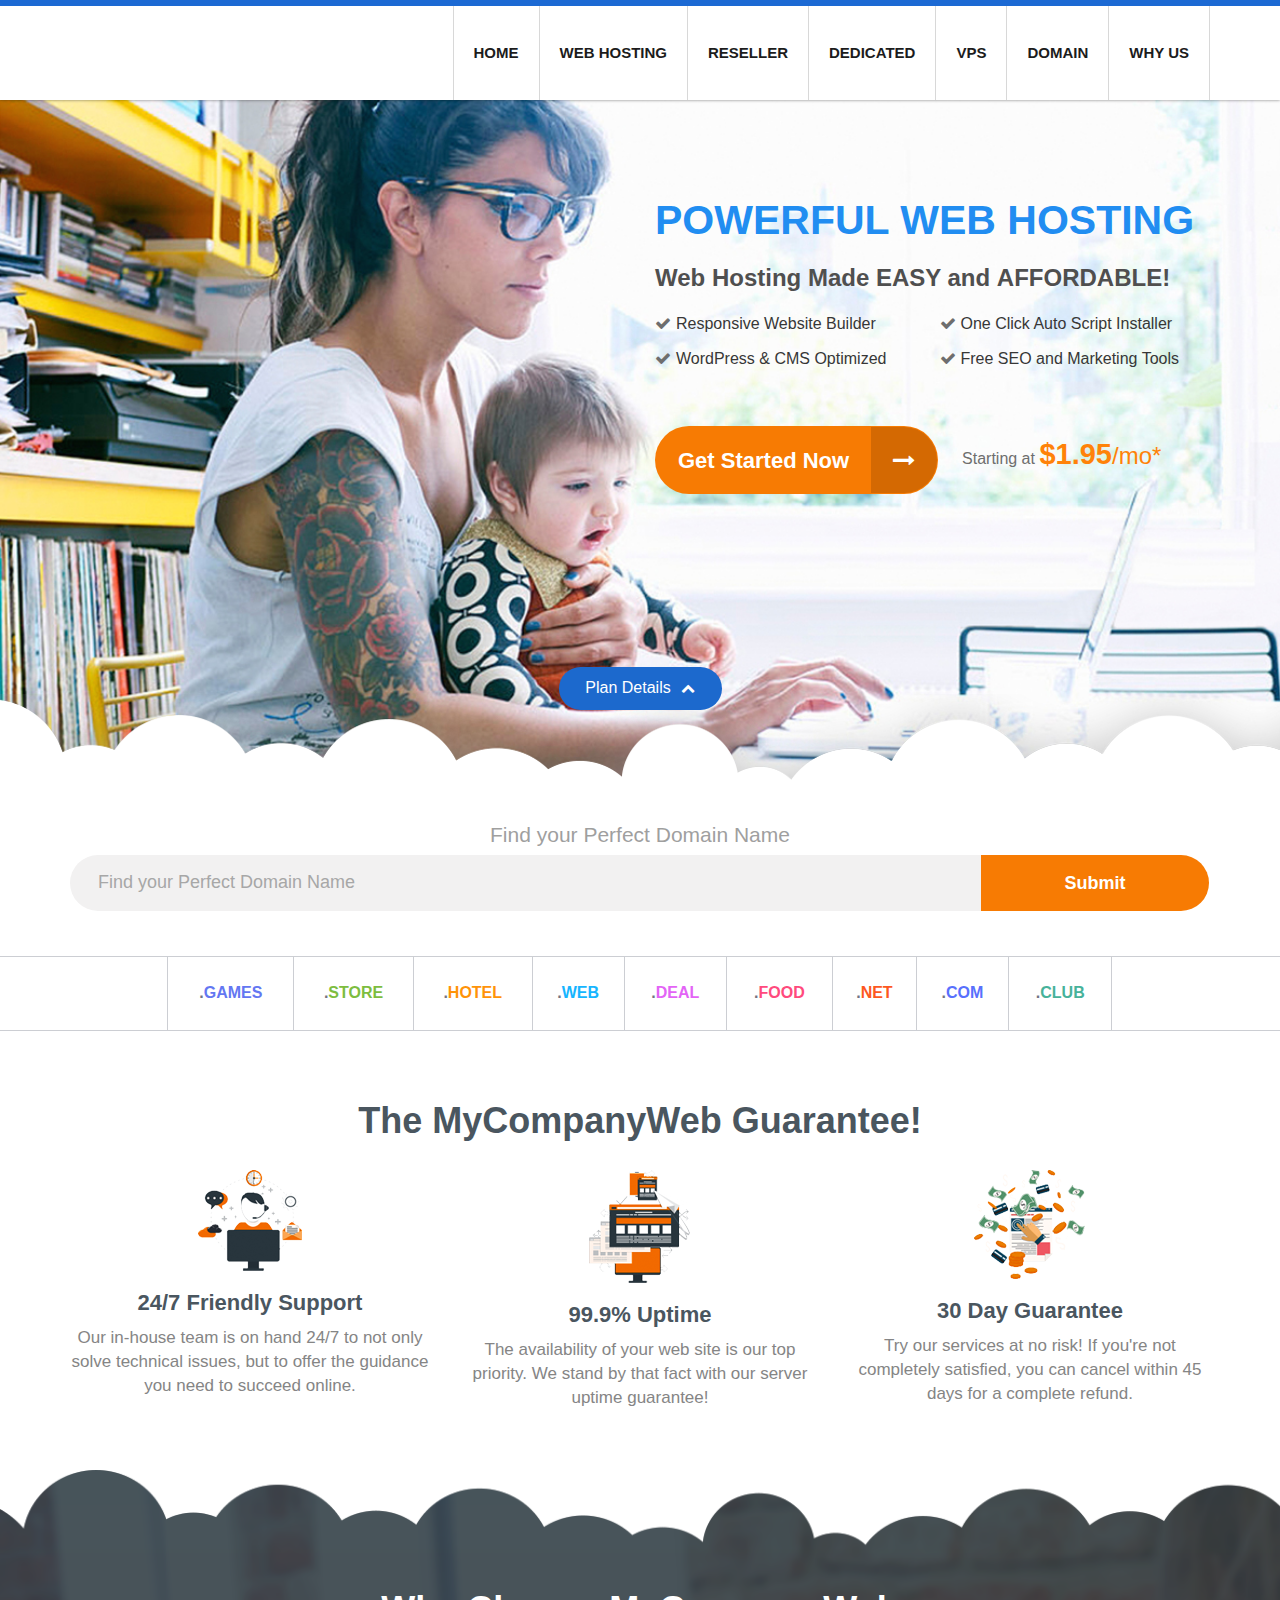
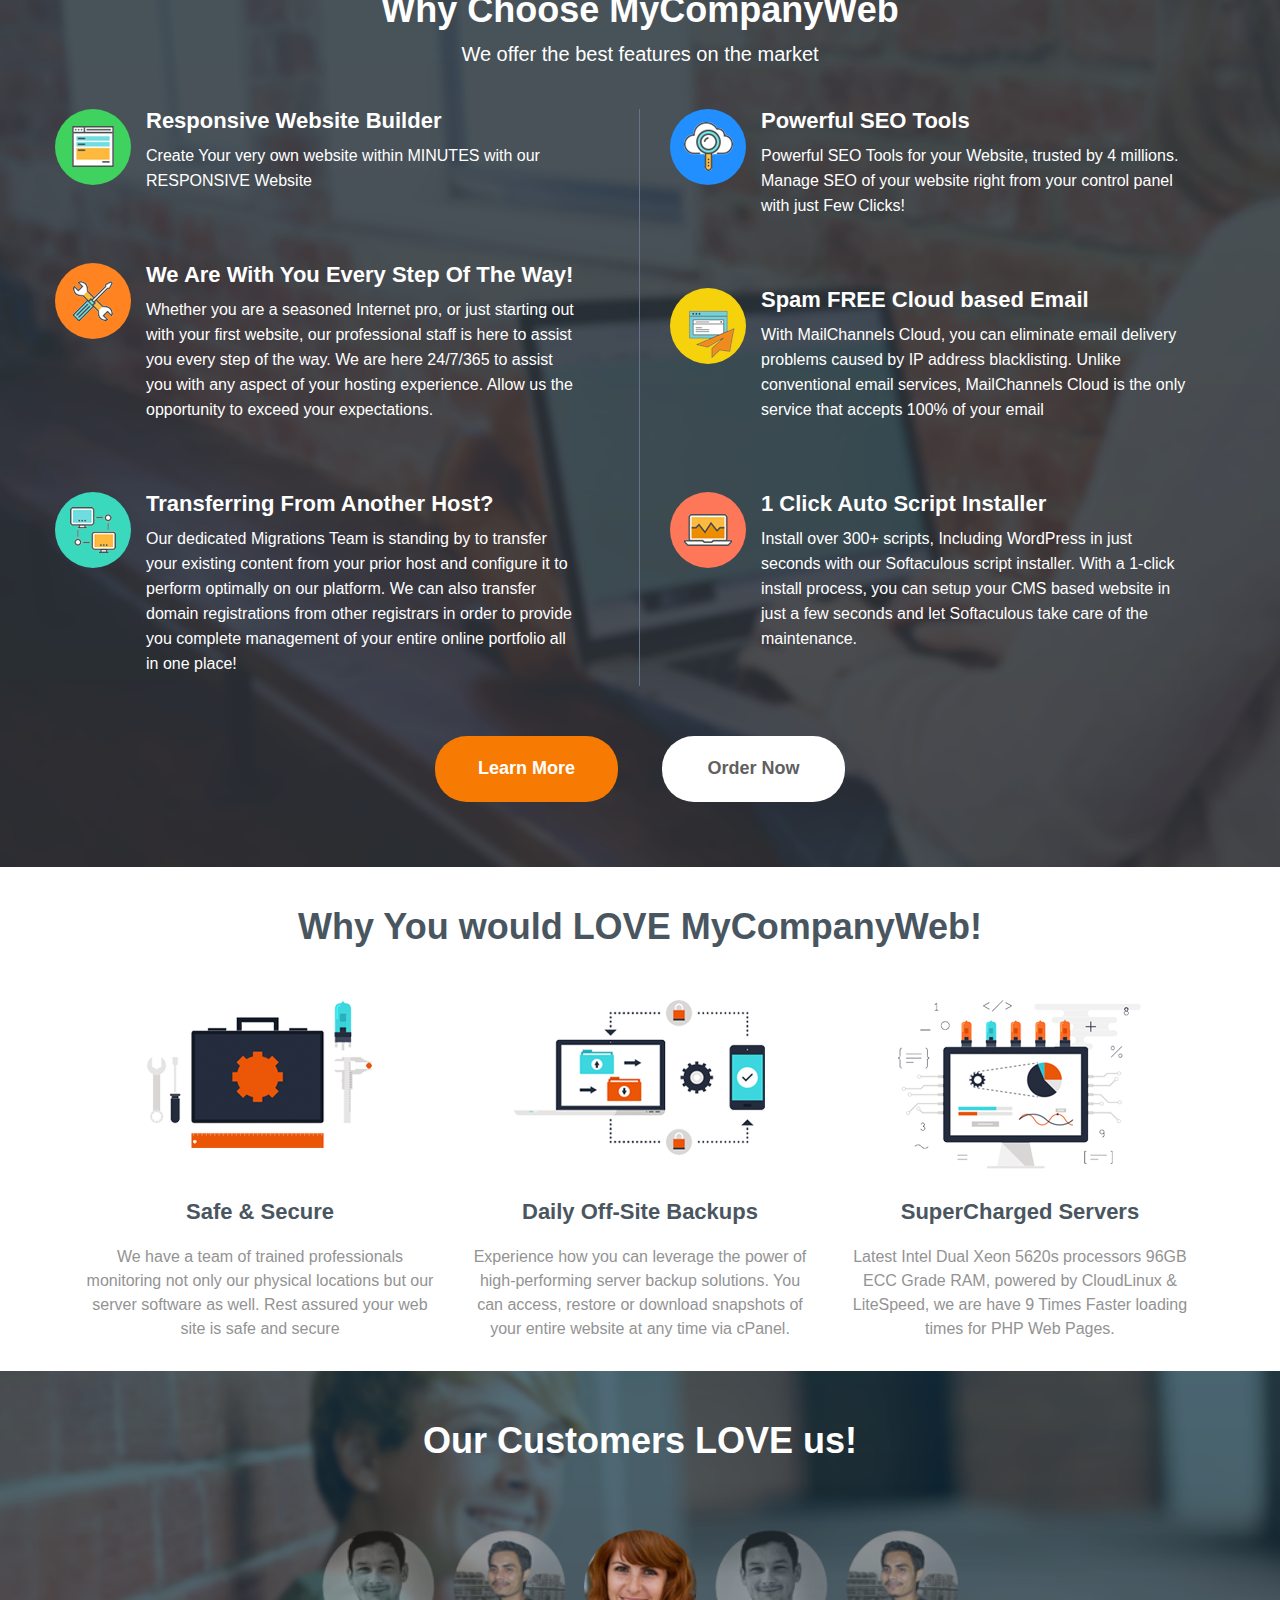
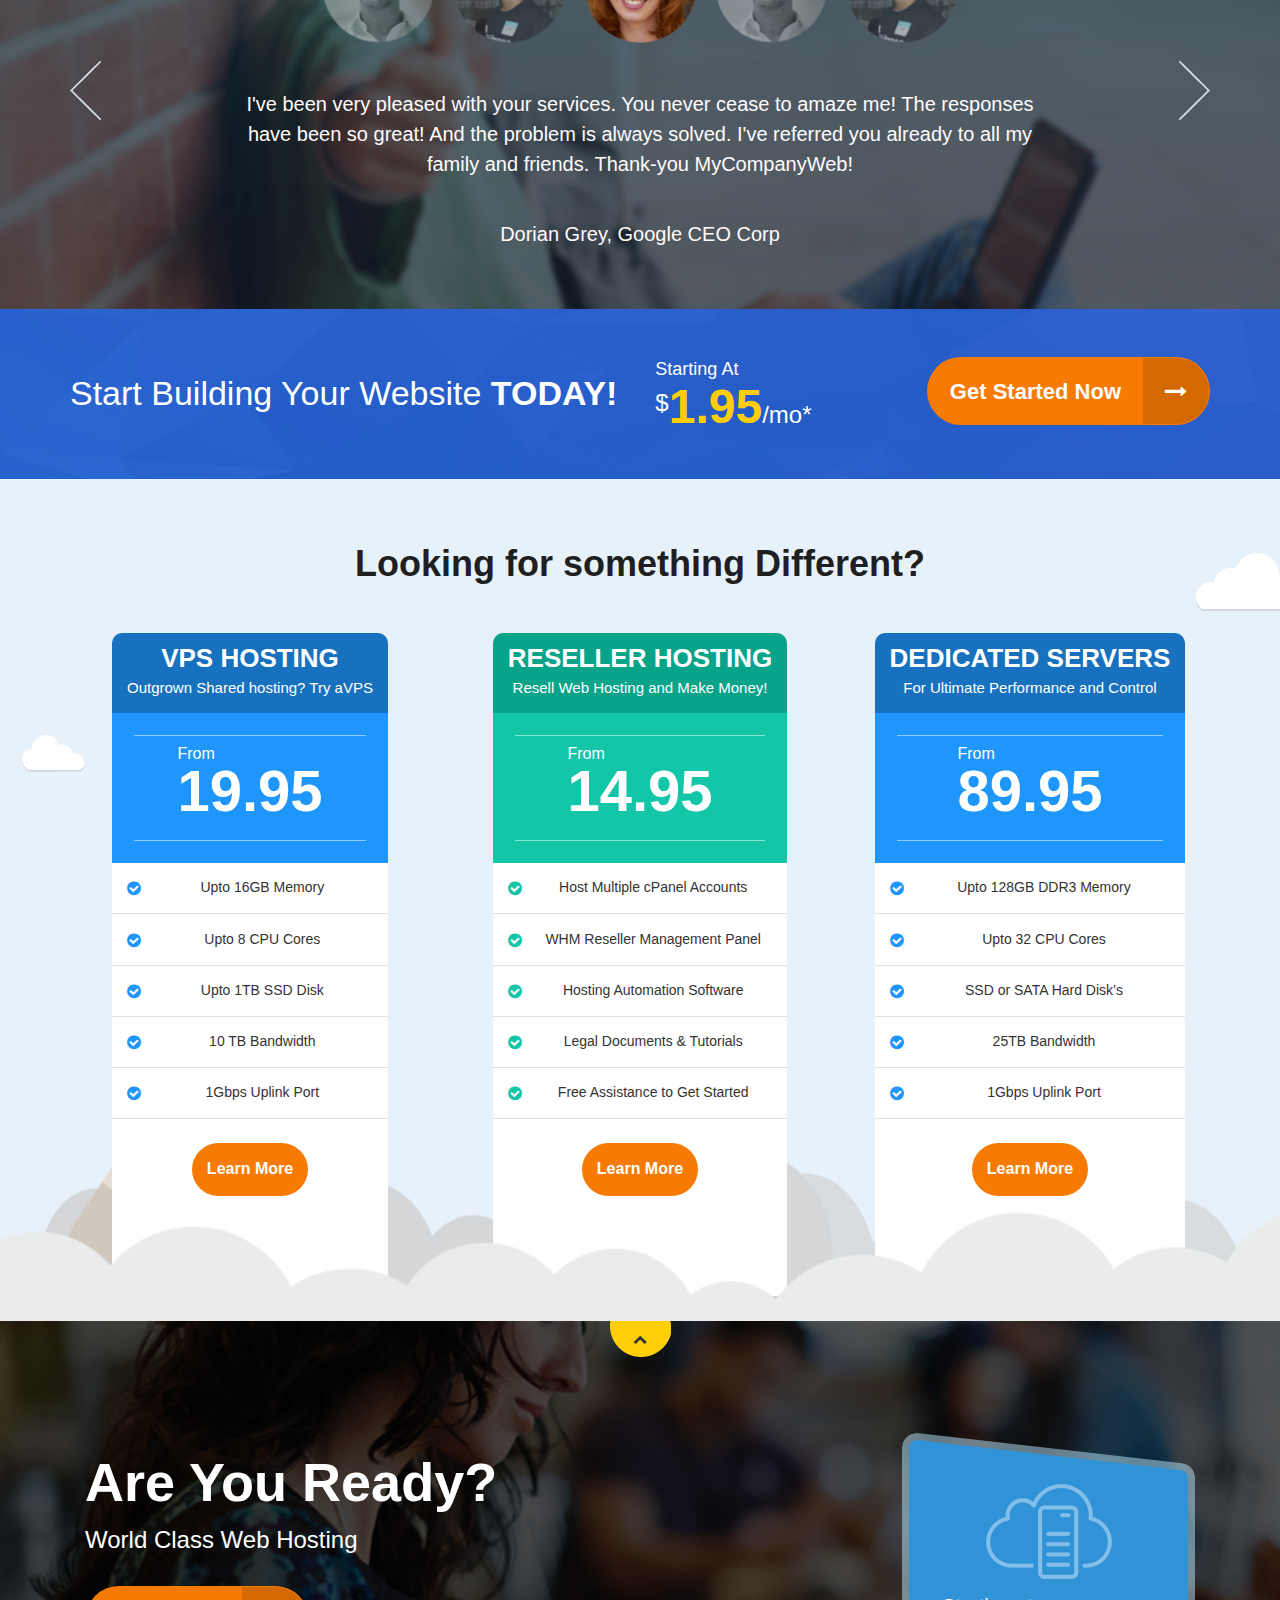
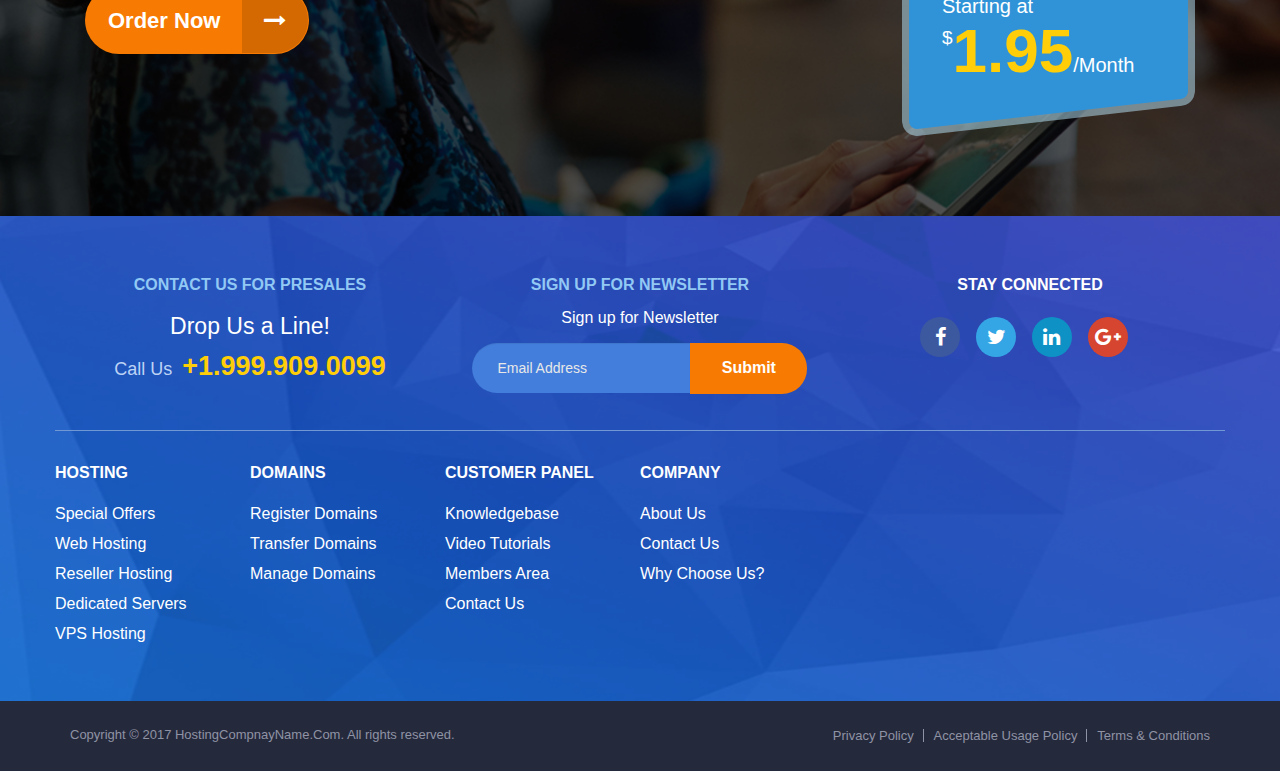
==== commit 3404e32c: "SuninHost last update 2020" ====
--- a/MyCompanyWeb/index.html
+++ b/MyCompanyWeb/index.html
@@ -1,11 +1,14 @@
-<!DOCTYPE html><html lang='en'><head>
+<!DOCTYPE html>
+<html lang="en">
+
+<head>
 	<title>HostingCompanyName - Web Hosting, VPS & Dedicated Server Provider</title>
 	<meta charset="utf-8">
 	<meta name="viewport" content="width=device-width, initial-scale=1.0">
 	<meta http-equiv="x-ua-compatible" content="ie=edge">
 	<meta http-equiv="Expires" content="30">
 	<link rel="stylesheet" type="text/css" href="css/inline.css">
-	<link rel="stylesheet" href="http://fonts.googleapis.com/css?family=Open+Sans:300,300i,400,400i,600,600i,700,700i,800,800i" media="all"><link rel="stylesheet" href="https://fonts.googleapis.com/css?family=Open+Sans:300,300i,400,400i,600,600i,700,700i,800,800i" media="all">
+	<link rel="stylesheet" href="http://fonts.googleapis.com/css?family=Open+Sans:300,300i,400,400i,600,600i,700,700i,800,800i" media="all">
 
 </head>
 <!--Please Never Edit followiing-->
@@ -29,24 +32,25 @@
 							<span class="burger-menu-piece"></span>
 						</div>
 					</div>
-					<a class="navbar-brand logo" href="http://mcw.skynethosting.net/index.html" style="pointer-events: none;"><img class="img-responsive" src="https://mycompanyweb.us/img/logo.png" alt="">
+					<a class="navbar-brand logo" href="http://suninhost.com/index.html"><img class="img-responsive" src="https://mycompanyweb.us/img/logo.png" alt="">
 					</a>
 				</div>
 
 				<!-- Collect the nav links, forms, and other content for toggling -->
 				<div class="collapse navbar-collapse upperMenu" id="bs-example-navbar-collapse-11">
 					<ul class="nav navbar-nav menuClass">
-						<li><a href="http://mcw.skynethosting.net/index.html">Home88</a></li>
-						<li><a href="http://mcw.skynethosting.net/whmcs/cart.php" style="pointer-events: none;">Web Hosting</a>
+						<li><a href="http://suninhost.com/index.html">Home</a>
 						</li>
-						<li><a href="http://mcw.skynethosting.net/index.html#looking-for-different" data-base="http://mcw.skynethosting.net" style="pointer-events: none;">Reseller</a></li>
-						<li><a href="http://mcw.skynethosting.net/index.html#looking-for-different" data-base="http://mcw.skynethosting.net " style="pointer-events: none;">Dedicated</a>
+						<li><a href="http://suninhost.com/my/cart.php">Web Hosting</a>
 						</li>
-						<li><a href="http://mcw.skynethosting.net/index.html#looking-for-different" data-base="http://mcw.skynethosting.net " style="pointer-events: none;">VPS</a>
+						<li><a href="http://suninhost.com/index.html#looking-for-different" data-base="http://suninhost.com">Reseller</a></li>
+						<li><a href="http://suninhost.com/index.html#looking-for-different" data-base="http://suninhost.com ">Dedicated</a>
 						</li>
-						<li><a href="http://mcw.skynethosting.net/whmcs/domainchecker.php" style="pointer-events: none;">Domain</a>
+						<li><a href="http://suninhost.com/index.html#looking-for-different" data-base="http://suninhost.com ">VPS</a>
 						</li>
-						<li><a href="http://mcw.skynethosting.net/index.html#company-web" style="pointer-events: none;">Why Us</a>
+						<li><a href="http://suninhost.com/my/domainchecker.php">Domain</a>
+						</li>
+						<li><a href="http://suninhost.com/index.html#company-web">Why Us</a>
 						</li>
 					</ul>
 				</div>
@@ -63,23 +67,23 @@
 					<div class="col-xs-12 col-sm-7 col-sm-offset-5 col-lg-6 col-lg-offset-6">
 						<div class="main-banner-content">
 							<hgroup>
-								<h1 class="makeEditable" contenteditable="false">Powerful Web Hosting</h1>
-
-								<h2 class="hidden-xs"><span class="makeEditable" contenteditable="false">Web Hosting Made</span> <span class="makeEditable" contenteditable="false">EASY and</span> <span class="makeEditable" contenteditable="false">AFFORDABLE!</span></h2>
+								<h1 class="makeEditable">Powerful Web Hosting</h1>
+
+								<h2 class="hidden-xs"><span class="makeEditable">Web Hosting Made</span> <span class="makeEditable">EASY and</span> <span class="makeEditable">AFFORDABLE!</span></h2>
 							</hgroup>
 							<ul class="hidden-xs hidden-sm">
-								<li><i class="fa fa-check" aria-hidden="true"></i><span class="makeEditable" contenteditable="false">Responsive Website Builder</span>
+								<li><i class="fa fa-check" aria-hidden="true"></i><span class="makeEditable" >Responsive Website Builder</span>
 								</li>
-								<li><i class="fa fa-check" aria-hidden="true"></i><span class="makeEditable" contenteditable="false">WordPress & CMS Optimized</span>
+								<li><i class="fa fa-check" aria-hidden="true"></i><span class="makeEditable" >WordPress & CMS Optimized</span>
 								</li>
-								<li><i class="fa fa-check" aria-hidden="true"></i><span class="makeEditable" contenteditable="false">One Click Auto Script Installer</span>
+								<li><i class="fa fa-check" aria-hidden="true"></i><span class="makeEditable" >One Click Auto Script Installer</span>
 								</li>
-								<li><i class="fa fa-check" aria-hidden="true"></i><span class="makeEditable" contenteditable="false">Free SEO and Marketing Tools</span>
+								<li><i class="fa fa-check" aria-hidden="true"></i><span class="makeEditable" >Free SEO and Marketing Tools</span>
 								</li>
 							</ul>
 							<div class="get-started getStartedMenu">
-								<a href="http://mcw.skynethosting.net/whmcs/cart.php" class="btn btns btn-orange" style="pointer-events: none;"><span>Get Started Now</span><i class="fa fa-long-arrow-right" aria-hidden="true"></i></a>
-								<span><span class="makeEditable" contenteditable="false">Starting at</span> <strong class="makeEditable" contenteditable="false">$1.95</strong><em class="makeEditable" contenteditable="false">/mo*</em>
+								<a href="http://suninhost.com/my/cart.php" class="btn btns btn-orange"><span>Get Started Now</span><i class="fa fa-long-arrow-right" aria-hidden="true"></i></a>
+								<span><span class="makeEditable">Starting at</span> <strong class="makeEditable">$1.95</strong><em class="makeEditable">/mo*</em>
 								</span>
 							</div>
 						</div>
@@ -104,24 +108,24 @@
 						<div class="col-xs-12 col-sm-4">
 							<img src="img/key-features-icon.png" alt="">
 
-							<h3 class="makeEditable" contenteditable="false">Key Features</h3>
-
-							<p class="makeEditable" contenteditable="false">cPanel Control Panel CloudLinux Technology Attracta SEO Tools LSAPI LiteSpeed Technology Softaculous Auto Script Installer CloudFlare CDN Free SSL’s Let's Encrypt Plugin Responsive Site Builder</p>
+							<h3 class="makeEditable">Key Features</h3>
+
+							<p class="makeEditable">cPanel Control Panel CloudLinux Technology Attracta SEO Tools LSAPI LiteSpeed Technology Softaculous Auto Script Installer CloudFlare CDN Free SSL’s Let's Encrypt Plugin Responsive Site Builder</p>
 						</div>
 						<div class="col-xs-12 col-sm-4">
 							<img src="img/advance-features-icon.png" alt="">
 
-							<h3 class="makeEditable" contenteditable="false">Advance Features</h3>
-
-							<p class="makeEditable" contenteditable="false">Addon, Parked and Subdomains Multiple PHP Versions (5.2 to 7.1) Jail Shell / Cron Jobs / Ruby On Rails MariaDB / MySQL / postgreSQL FTP / SSL / SSI / Perl / Python / CGI Zend Optimizer / IonCube Loader AWstats / Raw Access Logs ImageMagick / GD2 / MIME
+							<h3 class="makeEditable">Advance Features</h3>
+
+							<p class="makeEditable">Addon, Parked and Subdomains Multiple PHP Versions (5.2 to 7.1) Jail Shell / Cron Jobs / Ruby On Rails MariaDB / MySQL / postgreSQL FTP / SSL / SSI / Perl / Python / CGI Zend Optimizer / IonCube Loader AWstats / Raw Access Logs ImageMagick / GD2 / MIME
 							</p>
 						</div>
 						<div class="col-xs-12 col-sm-4">
 							<img src="img/email-features-icon.png" alt="">
 
-							<h3 class="makeEditable" contenteditable="false">Advance Features</h3>
-
-							<p class="makeEditable" contenteditable="false">SMTP/ POP3 / IMAP Accounts MailChannels Cloud Email Auto Responders / Mailing Lists Roundcube, Horde, Squirrel Webmail Unlimited E-Mail Forwarders Spam Assassin DKIM and SPF Control
+							<h3 class="makeEditable">Advance Features</h3>
+
+							<p class="makeEditable">SMTP/ POP3 / IMAP Accounts MailChannels Cloud Email Auto Responders / Mailing Lists Roundcube, Horde, Squirrel Webmail Unlimited E-Mail Forwarders Spam Assassin DKIM and SPF Control
 							</p>
 						</div>
 					</div>
@@ -135,7 +139,7 @@
 		<!-- domain search  -start- -->
 		<section class="find-domainname">
 			<div class="container">
-				<form action="http://mcw.skynethosting.net/whmcs/cart.php?a=add&domain=register" method="post">
+				<form action="http://suninhost.com/my/cart.php?a=add&domain=register" method="post">
 					<div class="form-group">
 						<label for="search">Find your Perfect Domain Name</label>
 
@@ -158,23 +162,23 @@
 							<table class="table">
 								<tbody>
 									<tr>
-										<td>.<span class="games makeEditable" contenteditable="false">Games</span>
+										<td>.<span class="games makeEditable">Games</span>
 										</td>
-										<td>.<span class="store makeEditable" contenteditable="false">Store</span>
+										<td>.<span class="store makeEditable">Store</span>
 										</td>
-										<td>.<span class="hotel makeEditable" contenteditable="false">Hotel</span>
+										<td>.<span class="hotel makeEditable">Hotel</span>
 										</td>
-										<td>.<span class="web makeEditable" contenteditable="false">Web</span>
+										<td>.<span class="web makeEditable">Web</span>
 										</td>
-										<td>.<span class="deal makeEditable" contenteditable="false">Deal</span>
+										<td>.<span class="deal makeEditable">Deal</span>
 										</td>
-										<td>.<span class="food makeEditable" contenteditable="false">Food</span>
+										<td>.<span class="food makeEditable">Food</span>
 										</td>
-										<td>.<span class="net makeEditable" contenteditable="false">Net</span>
+										<td>.<span class="net makeEditable">Net</span>
 										</td>
-										<td>.<span class="com makeEditable" contenteditable="false">Com</span>
+										<td>.<span class="com makeEditable">Com</span>
 										</td>
-										<td>.<span class="club makeEditable" contenteditable="false">Club</span>
+										<td>.<span class="club makeEditable">Club</span>
 										</td>
 									</tr>
 								</tbody>
@@ -193,30 +197,30 @@
 		<section class="company-guarantee">
 			<div class="container">
 				<div class="row text-center">
-					<h2 class="makeEditable" contenteditable="false">The MyCompanyWeb Guarantee!</h2>
+					<h2 class="makeEditable" >The MyCompanyWeb Guarantee!</h2>
 
 					<div class="col-xs-12 col-sm-4">
 						<img src="img/g-icon1.png" alt="">
 
-						<h3 class="makeEditable" contenteditable="false">24/7 Friendly Support</h3>
-
-						<p class="makeEditable" contenteditable="false">Our in-house team is on hand 24/7 to not only solve technical issues, but to offer the guidance you need to succeed online.</p>
+						<h3 class="makeEditable">24/7 Friendly Support</h3>
+
+						<p class="makeEditable" >Our in-house team is on hand 24/7 to not only solve technical issues, but to offer the guidance you need to succeed online.</p>
 					</div>
 
 					<div class="col-xs-12 col-sm-4">
 						<img src="img/g-icon2.png" alt="">
 
-						<h3 class="makeEditable" contenteditable="false">99.9% Uptime</h3>
-
-						<p class="makeEditable" contenteditable="false">The availability of your web site is our top priority. We stand by that fact with our server uptime guarantee!</p>
+						<h3 class="makeEditable" >99.9% Uptime</h3>
+
+						<p class="makeEditable">The availability of your web site is our top priority. We stand by that fact with our server uptime guarantee!</p>
 					</div>
 
 					<div class="col-xs-12 col-sm-4">
 						<img src="img/g-icon3.png" alt="">
 
-						<h3 class="makeEditable" contenteditable="false">30 Day Guarantee</h3>
-
-						<p class="makeEditable" contenteditable="false">Try our services at no risk! If you're not completely satisfied, you can cancel within 45 days for a complete refund.</p>
+						<h3 class="makeEditable">30 Day Guarantee</h3>
+
+						<p class="makeEditable">Try our services at no risk! If you're not completely satisfied, you can cancel within 45 days for a complete refund.</p>
 					</div>
 
 				</div>
@@ -229,35 +233,35 @@
 		<!-- why choose us section   -start- -->
 		<section id="company-web" class="company-web">
 			<div class="container text-center">
-				<h2 class="makeEditable" contenteditable="false">Why Choose MyCompanyWeb</h2>
-
-				<p class="makeEditable" contenteditable="false">We offer the best features on the market</p>
+				<h2 class="makeEditable">Why Choose MyCompanyWeb</h2>
+
+				<p class="makeEditable">We offer the best features on the market</p>
 
 				<div class="row features">
 					<div class="col-xs-12 col-sm-6 company-web-left">
 						<div class="company-web-block company-web-block-builder clearfix">
 							<div class="company-web-block-text">
-								<h4 class="makeEditable" contenteditable="false">Responsive Website Builder</h4>
-
-								<p class="makeEditable" contenteditable="false">Create Your very own website within MINUTES with our RESPONSIVE Website</p>
+								<h4 class="makeEditable">Responsive Website Builder</h4>
+
+								<p class="makeEditable">Create Your very own website within MINUTES with our RESPONSIVE Website</p>
 							</div>
 						</div>
 						<!-- company-web-block -->
 
 						<div class="company-web-block company-web-block-support clearfix">
 							<div class="company-web-block-text">
-								<h4 class="makeEditable" contenteditable="false">We Are With You Every Step Of The Way!</h4>
-
-								<p class="makeEditable" contenteditable="false">Whether you are a seasoned Internet pro, or just starting out with your first website, our professional staff is here to assist you every step of the way. We are here 24/7/365 to assist you with any aspect of your hosting experience. Allow us the opportunity to exceed your expectations.</p>
+								<h4 class="makeEditable">We Are With You Every Step Of The Way!</h4>
+
+								<p class="makeEditable">Whether you are a seasoned Internet pro, or just starting out with your first website, our professional staff is here to assist you every step of the way. We are here 24/7/365 to assist you with any aspect of your hosting experience. Allow us the opportunity to exceed your expectations.</p>
 							</div>
 						</div>
 						<!-- company-web-block -->
 
 						<div class="company-web-block company-web-block-transfering clearfix">
 							<div class="company-web-block-text">
-								<h4 class="makeEditable" contenteditable="false">Transferring From Another Host?</h4>
-
-								<p class="makeEditable" contenteditable="false">Our dedicated Migrations Team is standing by to transfer your existing content from your prior host and configure it to perform optimally on our platform. We can also transfer domain registrations from other registrars in order to provide you complete management of your entire online portfolio all in one place! </p>
+								<h4 class="makeEditable">Transferring From Another Host?</h4>
+
+								<p class="makeEditable">Our dedicated Migrations Team is standing by to transfer your existing content from your prior host and configure it to perform optimally on our platform. We can also transfer domain registrations from other registrars in order to provide you complete management of your entire online portfolio all in one place! </p>
 							</div>
 						</div>
 						<!-- company-web-block -->
@@ -267,27 +271,27 @@
 					<div class="col-xs-12 col-sm-6 company-web-right">
 						<div class="company-web-block company-web-block-seo clearfix">
 							<div class="company-web-block-text">
-								<h4 class="makeEditable" contenteditable="false">Powerful SEO Tools</h4>
-
-								<p class="makeEditable" contenteditable="false">Powerful SEO Tools for your Website, trusted by 4 millions. Manage SEO of your website right from your control panel with just Few Clicks!</p>
+								<h4 class="makeEditable">Powerful SEO Tools</h4>
+
+								<p class="makeEditable">Powerful SEO Tools for your Website, trusted by 4 millions. Manage SEO of your website right from your control panel with just Few Clicks!</p>
 							</div>
 						</div>
 						<!-- company-web-block -->
 
 						<div class="company-web-block company-web-block-email clearfix">
 							<div class="company-web-block-text">
-								<h4 class="makeEditable" contenteditable="false">Spam FREE Cloud based Email</h4>
-
-								<p class="makeEditable" contenteditable="false">With MailChannels Cloud, you can eliminate email delivery problems caused by IP address blacklisting. Unlike conventional email services, MailChannels Cloud is the only service that accepts 100% of your email</p>
+								<h4 class="makeEditable">Spam FREE Cloud based Email</h4>
+
+								<p class="makeEditable">With MailChannels Cloud, you can eliminate email delivery problems caused by IP address blacklisting. Unlike conventional email services, MailChannels Cloud is the only service that accepts 100% of your email</p>
 							</div>
 						</div>
 						<!-- company-web-block -->
 
 						<div class="company-web-block company-web-block-installer clearfix">
 							<div class="company-web-block-text">
-								<h4 class="makeEditable" contenteditable="false">1 Click Auto Script Installer</h4>
-
-								<p class="makeEditable" contenteditable="false">Install over 300+ scripts, Including WordPress in just seconds with our Softaculous script installer. With a 1-click install process, you can setup your CMS based website in just a few seconds and let Softaculous take care of the maintenance.</p>
+								<h4 class="makeEditable">1 Click Auto Script Installer</h4>
+
+								<p class="makeEditable">Install over 300+ scripts, Including WordPress in just seconds with our Softaculous script installer. With a 1-click install process, you can setup your CMS based website in just a few seconds and let Softaculous take care of the maintenance.</p>
 							</div>
 						</div>
 						<!-- company-web-block -->
@@ -298,8 +302,8 @@
 				<!-- row features-->
 
 				<div class="row btns-group">
-					<span class="lmore"><a href="http://mcw.skynethosting.net/whmcs/cart.php" class="btns btn-orange" style="pointer-events: none;">Learn More</a></span>
-					<span class="onow"><a href="http://mcw.skynethosting.net/whmcs/cart.php" class="btns btn-white" style="pointer-events: none;">Order Now</a></span>
+					<span class="lmore"><a href="http://suninhost.com/my/cart.php" class="btns btn-orange">Learn More</a></span>
+					<span class="onow"><a href="http://suninhost.com/my/cart.php" class="btns btn-white">Order Now</a></span>
 				</div>
 			</div>
 			<!-- container -->
@@ -309,60 +313,114 @@
 		<!-- Why You would LOVE us section -start- -->
 		<section class="love-company">
 			<div class="container text-center">
-				<h2 class="makeEditable" contenteditable="false">Why You would LOVE MyCompanyWeb!</h2>
+				<h2 class="makeEditable">Why You would LOVE MyCompanyWeb!</h2>
 
 				<div class="col-xs-12 col-sm-4">
 					<div class="love-company-icon"><img class="img-responsive" src="img/secure-img.png" alt="">
 					</div>
-					<h3 class="makeEditable" contenteditable="false">Safe & Secure</h3>
-
-					<p class="makeEditable" contenteditable="false">We have a team of trained professionals monitoring not only our physical locations but our server software as well. Rest assured your web site is safe and secure</p>
+					<h3 class="makeEditable">Safe & Secure</h3>
+
+					<p class="makeEditable">We have a team of trained professionals monitoring not only our physical locations but our server software as well. Rest assured your web site is safe and secure</p>
 				</div>
 				<div class="col-xs-12 col-sm-4">
 					<div class="love-company-icon"><img class="img-responsive" src="img/backups-img.png" alt="">
 					</div>
-					<h3 class="makeEditable" contenteditable="false">Daily Off-Site Backups</h3>
-
-					<p class="makeEditable" contenteditable="false">Experience how you can leverage the power of high-performing server backup solutions. You can access, restore or download snapshots of your entire website at any time via cPanel.</p>
+					<h3 class="makeEditable">Daily Off-Site Backups</h3>
+
+					<p class="makeEditable">Experience how you can leverage the power of high-performing server backup solutions. You can access, restore or download snapshots of your entire website at any time via cPanel.</p>
 				</div>
 				<div class="col-xs-12 col-sm-4">
 					<div class="love-company-icon"><img class="img-responsive" src="img/servers-img.png" alt="">
 					</div>
-					<h3 class="makeEditable" contenteditable="false">SuperCharged Servers</h3>
-
-					<p class="makeEditable" contenteditable="false">Latest Intel Dual Xeon 5620s processors 96GB ECC Grade RAM, powered by CloudLinux & LiteSpeed, we are have 9 Times Faster loading times for PHP Web Pages.</p>
+					<h3 class="makeEditable">SuperCharged Servers</h3>
+
+					<p class="makeEditable">Latest Intel Dual Xeon 5620s processors 96GB ECC Grade RAM, powered by CloudLinux & LiteSpeed, we are have 9 Times Faster loading times for PHP Web Pages.</p>
 				</div>
 			</div>
 		</section>
 		<!-- Why You would LOVE us section -end- -->
 
 		<!-- customers reviews - start - -->
-		<section class="feedbacks"><div class="container text-center"><h2>Our Customers LOVE us!</h2><div class="carousel-wrapper"><div class="owl-carousel owl-feedback" id="owl-feedback"><div><div class="photo-bgr" data-coments="carousel-coment-1"><img src="img/photo3.png" alt=""></div></div><div><div class="photo-bgr" data-coments="carousel-coment-2"><img src="img/photo4.png" alt=""></div></div><div><div class="photo-bgr" data-coments="carousel-coment-3"><img src="img/photo2.png" alt=""></div></div><div><div class="photo-bgr" data-coments="carousel-coment-4"><img src="img/photo4.png" alt=""></div></div><div><div class="photo-bgr" data-coments="carousel-coment-5"><img src="img/photo5.png" alt=""></div></div><div><div class="photo-bgr" data-coments="carousel-coment-6"><img src="img/photo1.png" alt=""></div></div><div><div class="photo-bgr" data-coments="carousel-coment-7"><img src="img/photo1.png" alt=""></div></div><div><div class="photo-bgr" data-coments="carousel-coment-8"><img src="img/photo5.png" alt=""></div></div></div><div class="owl-carousel-coments">
-						<p class="owl-carousel-coments-item active makeEditable" id="carousel-coment-1" contenteditable="false">I've been very pleased with your services. You never cease to amaze me! The responses have been so great! And the problem is always solved. I've referred you already to all my family and friends. Thank-you MyCompanyWeb!
+		<section class="feedbacks">
+			<div class="container text-center">
+				<h2>Our Customers LOVE us!</h2>
+				<div class="carousel-wrapper">
+					<div class="owl-carousel owl-feedback" id="owl-feedback">
+						<div>
+							<div class="photo-bgr" data-coments="carousel-coment-1">
+								<img src="img/photo3.png" alt="">
+							</div>
+						</div>
+						<div>
+							<div class="photo-bgr" data-coments="carousel-coment-2">
+								<img src="img/photo4.png" alt="">
+							</div>
+						</div>
+						<div>
+							<div class="photo-bgr" data-coments="carousel-coment-3">
+								<img src="img/photo2.png" alt="">
+							</div>
+						</div>
+						<div>
+							<div class="photo-bgr" data-coments="carousel-coment-4">
+								<img src="img/photo4.png" alt="">
+							</div>
+						</div>
+						<div>
+							<div class="photo-bgr" data-coments="carousel-coment-5">
+								<img src="img/photo5.png" alt="">
+							</div>
+						</div>
+						<div>
+							<div class="photo-bgr" data-coments="carousel-coment-6">
+								<img src="img/photo1.png" alt="">
+							</div>
+						</div>
+						<div>
+							<div class="photo-bgr" data-coments="carousel-coment-7">
+								<img src="img/photo1.png" alt="">
+							</div>
+						</div>
+						<div>
+							<div class="photo-bgr" data-coments="carousel-coment-8">
+								<img src="img/photo5.png" alt="">
+							</div>
+						</div>
+
+					</div>
+
+					<div class="owl-carousel-coments">
+						<p class="owl-carousel-coments-item active makeEditable" id="carousel-coment-1">I've been very pleased with your services. You never cease to amaze me! The responses have been so great! And the problem is always solved. I've referred you already to all my family and friends. Thank-you MyCompanyWeb!
 							<span>Dorian Grey, Google CEO Corp</span>
 						</p>
 
-						<p class="owl-carousel-coments-item makeEditable" id="carousel-coment-2" contenteditable="false">Lorem ipsum dolor sit amet, consectetur adipisicing elit. Eum, cupiditate vero! Cumque laboriosam quas quam dolore, vel temporibus molestiae nesciunt, quo voluptatem architecto reiciendis blanditiis numquam. Excepturi, aliquid. Consectetur, quas. 2<span>Dorian Grey, Google CEO Corp</span>
+						<p class="owl-carousel-coments-item makeEditable" id="carousel-coment-2">Lorem ipsum dolor sit amet, consectetur adipisicing elit. Eum, cupiditate vero! Cumque laboriosam quas quam dolore, vel temporibus molestiae nesciunt, quo voluptatem architecto reiciendis blanditiis numquam. Excepturi, aliquid. Consectetur, quas. 2<span>Dorian Grey, Google CEO Corp</span>
 						</p>
 
-						<p class="owl-carousel-coments-item makeEditable" id="carousel-coment-3" contenteditable="false">Lorem ipsum dolor sit amet, consectetur adipisicing elit. Eum, cupiditate vero! Cumque laboriosam quas quam dolore, vel temporibus molestiae nesciunt, quo voluptatem architecto reiciendis blanditiis numquam. Excepturi, aliquid. Consectetur, quas. 3<span>Dorian Grey, Google CEO Corp</span>
+						<p class="owl-carousel-coments-item makeEditable" id="carousel-coment-3">Lorem ipsum dolor sit amet, consectetur adipisicing elit. Eum, cupiditate vero! Cumque laboriosam quas quam dolore, vel temporibus molestiae nesciunt, quo voluptatem architecto reiciendis blanditiis numquam. Excepturi, aliquid. Consectetur, quas. 3<span>Dorian Grey, Google CEO Corp</span>
 						</p>
 
-						<p class="owl-carousel-coments-item makeEditable" id="carousel-coment-4" contenteditable="false">Lorem ipsum dolor sit amet, consectetur adipisicing elit. Eum, cupiditate vero! Cumque laboriosam quas quam dolore, vel temporibus molestiae nesciunt, quo voluptatem architecto reiciendis blanditiis numquam. Excepturi, aliquid. Consectetur, quas. 4<span>Dorian Grey, Google CEO Corp</span>
+						<p class="owl-carousel-coments-item makeEditable" id="carousel-coment-4">Lorem ipsum dolor sit amet, consectetur adipisicing elit. Eum, cupiditate vero! Cumque laboriosam quas quam dolore, vel temporibus molestiae nesciunt, quo voluptatem architecto reiciendis blanditiis numquam. Excepturi, aliquid. Consectetur, quas. 4<span>Dorian Grey, Google CEO Corp</span>
 						</p>
 
-						<p class="owl-carousel-coments-item makeEditable" id="carousel-coment-5" contenteditable="false">Lorem ipsum dolor sit amet, consectetur adipisicing elit. Eum, cupiditate vero! Cumque laboriosam quas quam dolore, vel temporibus molestiae nesciunt, quo voluptatem architecto reiciendis blanditiis numquam. Excepturi, aliquid. Consectetur, quas. 5<span>Dorian Grey, Google CEO Corp</span>
+						<p class="owl-carousel-coments-item makeEditable" id="carousel-coment-5">Lorem ipsum dolor sit amet, consectetur adipisicing elit. Eum, cupiditate vero! Cumque laboriosam quas quam dolore, vel temporibus molestiae nesciunt, quo voluptatem architecto reiciendis blanditiis numquam. Excepturi, aliquid. Consectetur, quas. 5<span>Dorian Grey, Google CEO Corp</span>
 						</p>
 
-						<p class="owl-carousel-coments-item makeEditable" id="carousel-coment-6" contenteditable="false">Lorem ipsum dolor sit amet, consectetur adipisicing elit. Eum, cupiditate vero! Cumque laboriosam quas quam dolore, vel temporibus molestiae nesciunt, quo voluptatem architecto reiciendis blanditiis numquam. Excepturi, aliquid. Consectetur, quas. 6<span>Dorian Grey, Google CEO Corp</span>
+						<p class="owl-carousel-coments-item makeEditable" id="carousel-coment-6">Lorem ipsum dolor sit amet, consectetur adipisicing elit. Eum, cupiditate vero! Cumque laboriosam quas quam dolore, vel temporibus molestiae nesciunt, quo voluptatem architecto reiciendis blanditiis numquam. Excepturi, aliquid. Consectetur, quas. 6<span>Dorian Grey, Google CEO Corp</span>
 						</p>
 
-						<p class="owl-carousel-coments-item makeEditable" id="carousel-coment-7" contenteditable="false">Lorem ipsum dolor sit amet, consectetur adipisicing elit. Eum, cupiditate vero! Cumque laboriosam quas quam dolore, vel temporibus molestiae nesciunt, quo voluptatem architecto reiciendis blanditiis numquam. Excepturi, aliquid. Consectetur, quas. 7<span>Dorian Grey, Google CEO Corp</span>
+						<p class="owl-carousel-coments-item makeEditable" id="carousel-coment-7">Lorem ipsum dolor sit amet, consectetur adipisicing elit. Eum, cupiditate vero! Cumque laboriosam quas quam dolore, vel temporibus molestiae nesciunt, quo voluptatem architecto reiciendis blanditiis numquam. Excepturi, aliquid. Consectetur, quas. 7<span>Dorian Grey, Google CEO Corp</span>
 						</p>
 
-						<p class="owl-carousel-coments-item makeEditable" id="carousel-coment-8" contenteditable="false">Lorem ipsum dolor sit amet, consectetur adipisicing elit. Eum, cupiditate vero! Cumque laboriosam quas quam dolore, vel temporibus molestiae nesciunt, quo voluptatem architecto reiciendis blanditiis numquam. Excepturi, aliquid. Consectetur, quas. 8<span>Dorian Grey, Google CEO Corp</span>
+						<p class="owl-carousel-coments-item makeEditable" id="carousel-coment-8">Lorem ipsum dolor sit amet, consectetur adipisicing elit. Eum, cupiditate vero! Cumque laboriosam quas quam dolore, vel temporibus molestiae nesciunt, quo voluptatem architecto reiciendis blanditiis numquam. Excepturi, aliquid. Consectetur, quas. 8<span>Dorian Grey, Google CEO Corp</span>
 						</p>
-					</div><!-- owl-carousel-coments --></div><!-- carousel-wrapper --></div><!-- container --></section>
+					</div>
+					<!-- owl-carousel-coments -->
+				</div>
+				<!-- carousel-wrapper -->
+			</div>
+			<!-- container -->
+		</section>
 		<!-- customers reviews - end - -->
 
 		<!-- lets get started button section - start  -->
@@ -370,16 +428,16 @@
 			<div class="container">
 				<div class="row">
 					<div class="col-xs-12 col-lg-9">
-						<h2 class="makeEditable" contenteditable="false">Start Building Your Website <strong>Today!</strong></h2>
+						<h2 class="makeEditable">Start Building Your Website <strong>Today!</strong></h2>
 
 						<div class="start-price">
-							<span class="makeEditable" contenteditable="false">Starting At </span>
-							<span><sup>$</sup><strong class="makeEditable" contenteditable="false">1.95</strong><strong class="makeEditable" contenteditable="false"><em>/mo*</em></strong></span>
+							<span class="makeEditable">Starting At </span>
+							<span><sup>$</sup><strong class="makeEditable">1.95</strong><strong class="makeEditable"><em>/mo*</em></strong></span>
 						</div>
 					</div>
 					<div class="col-xs-12 col-lg-3">
 						<div class="get-started getStartedMenu">
-							<a href="http://mcw.skynethosting.net/whmcs/cart.php" class="btn btns btn-orange" style="pointer-events: none;"><span>Get Started Now</span><i class="fa fa-long-arrow-right" aria-hidden="true"></i></a>
+							<a href="http://suninhost.com/my/cart.php" class="btn btns btn-orange"><span>Get Started Now</span><i class="fa fa-long-arrow-right" aria-hidden="true"></i></a>
 						</div>
 					</div>
 				</div>
@@ -391,7 +449,7 @@
 		<!-- reseller, vps and dedicated hosting plans section - start -->
 		<section id="looking-for-different" class="looking-for-different">
 			<div class="container text-center clearfix">
-				<h2 class="makeEditable" contenteditable="false">Looking for something Different?</h2>
+				<h2 class="makeEditable">Looking for something Different?</h2>
 
 				<div class="panel-group row" id="accordion">
 
@@ -400,9 +458,9 @@
 							<div class="panel-heading" data-parent="#accordion" href="#collapse1">
 								<div class="panel-title">
 									<hgroup>
-										<h1 class="makeEditable" contenteditable="false">VPS Hosting</h1>
-
-										<h2 class="makeEditable" contenteditable="false">Outgrown Shared hosting? Try aVPS</h2>
+										<h1 class="makeEditable">VPS Hosting</h1>
+
+										<h2 class="makeEditable">Outgrown Shared hosting? Try aVPS</h2>
 									</hgroup>
 								</div>
 							</div>
@@ -410,24 +468,24 @@
 								<div class="panel-body text-center">
 									<div class="price">
 										<div class="price-wrapper">
-											<p><span class="makeEditable" contenteditable="false">From</span><span class="makeEditable" contenteditable="false">19.95</span>
+											<p><span class="makeEditable">From</span><span class="makeEditable">19.95</span>
 											</p>
 										</div>
 									</div>
 									<ul>
-										<li><i class="fa fa-check-circle" aria-hidden="true"></i><span class="makeEditable" contenteditable="false">Upto 16GB Memory</span>
-										</li>
-										<li><i class="fa fa-check-circle" aria-hidden="true"></i><span class="makeEditable" contenteditable="false">Upto 8 CPU Cores</span>
-										</li>
-										<li><i class="fa fa-check-circle" aria-hidden="true"></i><span class="makeEditable" contenteditable="false">Upto 1TB SSD Disk</span>
-										</li>
-										<li><i class="fa fa-check-circle" aria-hidden="true"></i><span class="makeEditable" contenteditable="false">10 TB Bandwidth</span>
-										</li>
-										<li><i class="fa fa-check-circle" aria-hidden="true"></i><span class="makeEditable" contenteditable="false">1Gbps Uplink Port</span>
+										<li><i class="fa fa-check-circle" aria-hidden="true"></i><span class="makeEditable">Upto 16GB Memory</span>
+										</li>
+										<li><i class="fa fa-check-circle" aria-hidden="true"></i><span class="makeEditable">Upto 8 CPU Cores</span>
+										</li>
+										<li><i class="fa fa-check-circle" aria-hidden="true"></i><span class="makeEditable">Upto 1TB SSD Disk</span>
+										</li>
+										<li><i class="fa fa-check-circle" aria-hidden="true"></i><span class="makeEditable">10 TB Bandwidth</span>
+										</li>
+										<li><i class="fa fa-check-circle" aria-hidden="true"></i><span class="makeEditable">1Gbps Uplink Port</span>
 										</li>
 									</ul>
-									<span class="lmore"><a href="http://mcw.skynethosting.net/whmcs/cart.php?gid=3" class="btns btn-orange" style="pointer-events: none;">Learn More</a><span>
-								</span></span></div>
+									<span class="lmore"><a href="http://suninhost.com/my/cart.php?gid=3" class="btns btn-orange">Learn More</a><span>
+								</div>
 								<!-- panel-body -->
 							</div>
 							<!-- panel-collapse -->
@@ -440,9 +498,9 @@
 							<div class="panel-heading collapsed" data-parent="#accordion" href="#collapse2">
 								<div class="panel-title">
 									<hgroup>
-										<h1 class="makeEditable" contenteditable="false">Reseller Hosting</h1>
-
-										<h2 class="makeEditable" contenteditable="false">Resell Web Hosting and Make Money!</h2>
+										<h1 class="makeEditable">Reseller Hosting</h1>
+
+										<h2 class="makeEditable">Resell Web Hosting and Make Money!</h2>
 									</hgroup>
 								</div>
 							</div>
@@ -450,23 +508,23 @@
 								<div class="panel-body text-center">
 									<div class="price">
 										<div class="price-wrapper">
-											<p><span class="makeEditable" contenteditable="false">From</span><span class="makeEditable" contenteditable="false">14.95</span>
+											<p><span class="makeEditable">From</span><span class="makeEditable">14.95</span>
 											</p>
 										</div>
 									</div>
 									<ul>
-										<li><i class="fa fa-check-circle" aria-hidden="true"></i><span class="makeEditable" contenteditable="false">Host Multiple cPanel Accounts</span>
-										</li>
-										<li><i class="fa fa-check-circle" aria-hidden="true"></i><span class="makeEditable" contenteditable="false">WHM Reseller Management Panel</span>
-										</li>
-										<li><i class="fa fa-check-circle" aria-hidden="true"></i><span class="makeEditable" contenteditable="false">Hosting Automation Software</span>
-										</li>
-										<li><i class="fa fa-check-circle" aria-hidden="true"></i><span class="makeEditable" contenteditable="false">Legal Documents & Tutorials</span>
-										</li>
-										<li><i class="fa fa-check-circle" aria-hidden="true"></i><span class="makeEditable" contenteditable="false">Free Assistance to Get Started</span>
+										<li><i class="fa fa-check-circle" aria-hidden="true"></i><span class="makeEditable">Host Multiple cPanel Accounts</span>
+										</li>
+										<li><i class="fa fa-check-circle" aria-hidden="true"></i><span class="makeEditable">WHM Reseller Management Panel</span>
+										</li>
+										<li><i class="fa fa-check-circle" aria-hidden="true"></i><span class="makeEditable">Hosting Automation Software</span>
+										</li>
+										<li><i class="fa fa-check-circle" aria-hidden="true"></i><span class="makeEditable">Legal Documents & Tutorials</span>
+										</li>
+										<li><i class="fa fa-check-circle" aria-hidden="true"></i><span class="makeEditable">Free Assistance to Get Started</span>
 										</li>
 									</ul>
-									<span class="lmore"><a href="http://mcw.skynethosting.net/whmcs/cart.php?gid=2" class="btns btn-orange" style="pointer-events: none;">Learn More</a></span>
+									<span class="lmore"><a href="http://suninhost.com/my/cart.php?gid=2" class="btns btn-orange">Learn More</a></span>
 								</div>
 								<!-- panel-body -->
 							</div>
@@ -480,9 +538,9 @@
 							<div class="panel-heading collapsed" data-parent="#accordion" href="#collapse3">
 								<div class="panel-title">
 									<hgroup>
-										<h1 class="makeEditable" contenteditable="false">Dedicated Servers</h1>
-
-										<h2 class="makeEditable" contenteditable="false">For Ultimate Performance and Control</h2>
+										<h1 class="makeEditable">Dedicated Servers</h1>
+
+										<h2 class="makeEditable">For Ultimate Performance and Control</h2>
 									</hgroup>
 								</div>
 							</div>
@@ -490,23 +548,23 @@
 								<div class="panel-body text-center">
 									<div class="price">
 										<div class="price-wrapper">
-											<p><span class="makeEditable" contenteditable="false">From</span><span class="makeEditable" contenteditable="false">89.95</span>
+											<p><span class="makeEditable">From</span><span class="makeEditable">89.95</span>
 											</p>
 										</div>
 									</div>
 									<ul>
-										<li><i class="fa fa-check-circle" aria-hidden="true"></i><span class="makeEditable" contenteditable="false">Upto 128GB DDR3 Memory</span>
-										</li>
-										<li><i class="fa fa-check-circle" aria-hidden="true"></i><span class="makeEditable" contenteditable="false">Upto 32 CPU Cores</span>
-										</li>
-										<li><i class="fa fa-check-circle" aria-hidden="true"></i><span class="makeEditable" contenteditable="false">SSD or SATA Hard Disk’s</span>
-										</li>
-										<li><i class="fa fa-check-circle" aria-hidden="true"></i><span class="makeEditable" contenteditable="false">25TB Bandwidth</span>
-										</li>
-										<li><i class="fa fa-check-circle" aria-hidden="true"></i><span class="makeEditable" contenteditable="false">1Gbps Uplink Port</span>
+										<li><i class="fa fa-check-circle" aria-hidden="true"></i><span class="makeEditable">Upto 128GB DDR3 Memory</span>
+										</li>
+										<li><i class="fa fa-check-circle" aria-hidden="true"></i><span class="makeEditable">Upto 32 CPU Cores</span>
+										</li>
+										<li><i class="fa fa-check-circle" aria-hidden="true"></i><span class="makeEditable">SSD or SATA Hard Disk’s</span>
+										</li>
+										<li><i class="fa fa-check-circle" aria-hidden="true"></i><span class="makeEditable">25TB Bandwidth</span>
+										</li>
+										<li><i class="fa fa-check-circle" aria-hidden="true"></i><span class="makeEditable">1Gbps Uplink Port</span>
 										</li>
 									</ul>
-									<span class="lmore"><a href="http://mcw.skynethosting.net/whmcs/cart.php?gid=4" class="btns btn-orange" style="pointer-events: none;">Learn More</a></span>
+									<span class="lmore"><a href="http://suninhost.com/my/cart.php?gid=4" class="btns btn-orange">Learn More</a></span>
 								</div>
 								<!-- panel-body -->
 							</div>
@@ -527,15 +585,15 @@
 			<div class="get-free-domain">
 				<div class="container">
 					<div class="col-lg-6 hidden-xs">
-						<span class="get-free-domain-text makeEditable" contenteditable="false">Get a Free Domain</span>
+						<span class="get-free-domain-text makeEditable">Get a Free Domain</span>
 
 						<div class="discount-banner">
-							<p class="discount-banner-text1 makeEditable" contenteditable="false">Special Offer</p>
-
-
-							<p class="discount-banner-text2"><span class="yellowColor makeEditable" contenteditable="false">50%</span> Off</p>
-
-							<p class="discount-banner-text3"><span class="makeEditable" contenteditable="false">Weekend Sale </span><strong class="makeEditable" contenteditable="false">23-24 Aug</strong>
+							<p class="discount-banner-text1 makeEditable">Special Offer</p>
+
+
+							<p class="discount-banner-text2"><span class="yellowColor makeEditable">50%</span> Off</p>
+
+							<p class="discount-banner-text3"><span class="makeEditable">Weekend Sale </span><strong class="makeEditable">23-24 Aug</strong>
 							</p>
 						</div>
 						<!-- discount-banner -->
@@ -543,20 +601,20 @@
 
 					<div class="col-lg-6 order-free-domain">
 						<div class="order-free-domain-content">
-							<h1><span class="makeEditable" contenteditable="false">Get a</span> <strong class="makeEditable" contenteditable="false">FREE Domain</strong></h1>
-
-							<p><span class="makeEditable" contenteditable="false">With cPanel Shared Web Hosting for </span><strong class="makeEditable" contenteditable="false">1 YEAR!</strong>
+							<h1><span class="makeEditable">Get a</span> <strong class="makeEditable">FREE Domain</strong></h1>
+
+							<p><span class="makeEditable">With cPanel Shared Web Hosting for </span><strong class="makeEditable">1 YEAR!</strong>
 							</p>
 
 							<div class="coupon">
-								<span>Use Coupon: <strong class="makeEditable" contenteditable="false"><i>"</i>IGOTLUCKY<i>"</i></strong></span>
+								<span>Use Coupon: <strong class="makeEditable"><i>"</i>IGOTLUCKY<i>"</i></strong></span>
 							</div>
 							<!-- coupon -->
-							<p><span class="makeEditable" contenteditable="false">Get Hosting Account with</span> <strong class="makeEditable" contenteditable="false">FREE Domain in 60 Seconds</strong>
+							<p><span class="makeEditable">Get Hosting Account with</span> <strong class="makeEditable">FREE Domain in 60 Seconds</strong>
 							</p>
 
 							<div class="get-started getStartedMenu">
-								<a href="http://mcw.skynethosting.net/whmcs/cart.php" class="btn btns btn-orange" style="pointer-events: none;"><span>Order Now</span><i class="fa fa-long-arrow-right" aria-hidden="true"></i></a>
+								<a href="http://suninhost.com/my/cart.php" class="btn btns btn-orange"><span>Order Now</span><i class="fa fa-long-arrow-right" aria-hidden="true"></i></a>
 							</div>
 						</div>
 					</div>
@@ -573,21 +631,21 @@
 		<section class="are-you-ready">
 			<div class="container">
 				<div class="col-xs-12 col-md-6 left-col">
-					<h2><span class="makeEditable" contenteditable="false">Are You</span> <span class="makeEditable" contenteditable="false">Ready?</span></h2>
-
-					<p class="makeEditable" contenteditable="false">World Class Web Hosting</p>
+					<h2><span class="makeEditable">Are You</span> <span class="makeEditable">Ready?</span></h2>
+
+					<p class="makeEditable">World Class Web Hosting</p>
 
 					<div class="get-started getStartedMenu">
-						<a href="http://mcw.skynethosting.net/whmcs/cart.php" class="btn btns btn-orange" style="pointer-events: none;"><span>Order Now</span><i class="fa fa-long-arrow-right" aria-hidden="true"></i></a>
+						<a href="http://suninhost.com/my/cart.php" class="btn btns btn-orange"><span>Order Now</span><i class="fa fa-long-arrow-right" aria-hidden="true"></i></a>
 					</div>
 				</div>
 
 				<div class="col-xs-12 col-md-6 start-at-wrapper">
 					<div class="start-at">
 						<div class="info">
-							<span class="makeEditable" contenteditable="false">Starting at</span>
-
-							<p><sup>$</sup><span class="makeEditable" contenteditable="false">1.95</span><span class="smallsize makeEditable" contenteditable="false">/Month</span>
+							<span class="makeEditable">Starting at</span>
+
+							<p><sup>$</sup><span class="makeEditable">1.95</span><span class="smallsize makeEditable">/Month</span>
 							</p>
 						</div>
 					</div>
@@ -606,21 +664,21 @@
 				<div class="row contact-us">
 					<div class="col-xs-12 col-md-4 text-center">
 						<div class="contact-us-col">
-							<h2><span class="makeEditable" contenteditable="false">Contact us</span> <span class="makeEditable" contenteditable="false">for</span> <span class="makeEditable" contenteditable="false">presales</span></h2>
-							<a href="mailto:sales@my-compnay-domain.com" class="drop-us-line" style="pointer-events: none;">Drop Us a Line!</a>
-							<span class="tel">Call Us<a href="tel:+1.999.909.0099" class="makeEditable" style="pointer-events: none;" contenteditable="false">+1.999.909.0099</a></span>
+							<h2><span class="makeEditable">Contact us</span> <span class="makeEditable">for</span> <span class="makeEditable">presales</span></h2>
+							<a href="mailto:sales@my-compnay-domain.com" class="drop-us-line">Drop Us a Line!</a>
+							<span class="tel">Call Us<a href="tel:+1.999.909.0099" class="makeEditable">+1.999.909.0099</a></span>
 						</div>
 						<!-- contact-us-col -->
 					</div>
 
 					<div class="col-xs-12 col-md-4 text-center hidden-sm">
 						<div class="contact-us-col">
-							<h2><span class="makeEditable" contenteditable="false">Sign up </span><span class="makeEditable" contenteditable="false">for</span><span class="makeEditable" contenteditable="false"> Newsletter</span></h2>
+							<h2><span class="makeEditable">Sign up </span><span class="makeEditable">for</span><span class="makeEditable"> Newsletter</span></h2>
 
 							<form id="ajax-contact" method="post" action="mailer.php">
 								<div class="form-group form-group-email">
-									<label for="email" class="makeEditable" contenteditable="false">Sign up for Newsletter</label>
-									<input type="email" class="form-control" id="email" placeholder="Email Address" required="required" name="email">
+									<label for="email" class="makeEditable">Sign up for Newsletter</label>
+									<input type="email" class="form-control" id="email" placeholder="Email Address" required="required" name="email" />
 									<button type="submit" class="btn btn-submit">Submit</button>
 								</div>
 							</form>
@@ -630,15 +688,15 @@
 
 					<div class="col-xs-12 col-md-4 text-center">
 						<div class="contact-us-col">
-							<h2 class="makeEditable" contenteditable="false">Stay Connected</h2>
+							<h2 class="makeEditable">Stay Connected</h2>
 							<ul class="socials">
-								<li><a href="https://fburl" style="pointer-events: none;"><i class="fa fa-facebook" aria-hidden="true"></i></a>
+								<li><a href="https://fburl"><i class="fa fa-facebook" aria-hidden="true"></i></a>
 								</li>
-								<li><a href="https://twitterurl" class="twitter" style="pointer-events: none;"><i class="fa fa-twitter" aria-hidden="true"></i></a>
+								<li><a href="https://twitterurl" class="twitter"><i class="fa fa-twitter" aria-hidden="true"></i></a>
 								</li>
-								<li><a href="https://linkedinurl" class="linkedin" style="pointer-events: none;"><i class="fa fa-linkedin" aria-hidden="true"></i></a>
+								<li><a href="https://linkedinurl" class="linkedin"><i class="fa fa-linkedin" aria-hidden="true"></i></a>
 								</li>
-								<li><a href="https://g-plusurl" class="g-plus" style="pointer-events: none;"><i class="fa fa-google-plus" aria-hidden="true"></i></a>
+								<li><a href="https://g-plusurl" class="g-plus"><i class="fa fa-google-plus" aria-hidden="true"></i></a>
 								</li>
 							</ul>
 							<!-- socials -->
@@ -653,52 +711,52 @@
 					<div class="col-xs-12 col-md-8">
 						<div class="row">
 							<div class="col-xs-12 col-md-3 menu-col">
-								<h3 class="makeEditable" contenteditable="false">Hosting</h3>
+								<h3 class="makeEditable">Hosting</h3>
 								<ul class="menuClass">
-									<li><a class="special-offers" href="http://mcw.skynethosting.net/index.html#get-free-domain-btn" data-base="http://mcw.skynethosting.net" style="pointer-events: none;">Special Offers</a>
-									</li>
-									<li><a href="http://mcw.skynethosting.net/whmcs/cart.php" style="pointer-events: none;">Web Hosting</a>
-									</li>
-									<li><a href="http://mcw.skynethosting.net/index.html#looking-for-different" data-base="http://mcw.skynethosting.net " style="pointer-events: none;">Reseller Hosting</a>
-									</li>
-									<li><a href="http://mcw.skynethosting.net/index.html#looking-for-different" data-base="http://mcw.skynethosting.net " style="pointer-events: none;">Dedicated Servers</a>
-									</li>
-									<li><a href="http://mcw.skynethosting.net/index.html#looking-for-different" data-base="http://mcw.skynethosting.net " style="pointer-events: none;">VPS Hosting</a>
+									<li><a class="special-offers" href="http://suninhost.com/index.html#get-free-domain-btn" data-base="http://suninhost.com">Special Offers</a>
+									</li>
+									<li><a href="http://suninhost.com/my/cart.php">Web Hosting</a>
+									</li>
+									<li><a href="http://suninhost.com/index.html#looking-for-different" data-base="http://suninhost.com ">Reseller Hosting</a>
+									</li>
+									<li><a href="http://suninhost.com/index.html#looking-for-different" data-base="http://suninhost.com ">Dedicated Servers</a>
+									</li>
+									<li><a href="http://suninhost.com/index.html#looking-for-different" data-base="http://suninhost.com ">VPS Hosting</a>
 									</li>
 								</ul>
 							</div>
 							<div class="col-xs-12 col-md-3 menu-col">
-								<h3 class="makeEditable" contenteditable="false">Domains</h3>
+								<h3 class="makeEditable">Domains</h3>
 								<ul class="menuClass">
-									<li><a href="http://mcw.skynethosting.net/whmcs/domainchecker.php" style="pointer-events: none;">Register Domains</a>
-									</li>
-									<li><a href="http://mcw.skynethosting.net/whmcs/cart.php?a=add&domain=transfer" style="pointer-events: none;">Transfer Domains</a>
-									</li>
-									<li><a href="http://mcw.skynethosting.net/whmcs/cart.php?gid=renewals" style="pointer-events: none;">Manage Domains</a>
+									<li><a href="http://suninhost.com/my/domainchecker.php">Register Domains</a>
+									</li>
+									<li><a href="http://suninhost.com/my/cart.php?a=add&domain=transfer">Transfer Domains</a>
+									</li>
+									<li><a href="http://suninhost.com/my/cart.php?gid=renewals">Manage Domains</a>
 									</li>
 								</ul>
 							</div>
 							<div class="col-xs-12 col-md-3 menu-col">
-								<h3 class="makeEditable" contenteditable="false">Customer Panel</h3>
+								<h3 class="makeEditable">Customer Panel</h3>
 								<ul class="menuClass">
-									<li><a href="http://mcw.skynethosting.net/whmcs/knowledgebase.php" style="pointer-events: none;">Knowledgebase</a>
-									</li>
-									<li><a href="http://your-youtube-channel-url" style="pointer-events: none;">Video Tutorials</a>
-									</li>
-									<li><a href="http://mcw.skynethosting.net/whmcs/" style="pointer-events: none;">Members Area</a>
-									</li>
-									<li><a href="http://mcw.skynethosting.net/whmcs/contact.php" style="pointer-events: none;">Contact Us</a>
+									<li><a href="http://suninhost.com/my/knowledgebase.php">Knowledgebase</a>
+									</li>
+									<li><a href="http://your-youtube-channel-url">Video Tutorials</a>
+									</li>
+									<li><a href="http://suninhost.com/my/">Members Area</a>
+									</li>
+									<li><a href="http://suninhost.com/my/contact.php">Contact Us</a>
 									</li>
 								</ul>
 							</div>
 							<div class="col-xs-12 col-md-3 menu-col">
-								<h3 class="makeEditable" contenteditable="false">Company</h3>
+								<h3 class="makeEditable">Company</h3>
 								<ul class="menuClass">
-									<li><a href="http://mcw.skynethosting.net/index.html#company-web" style="pointer-events: none;">About Us</a>
-									</li>
-									<li><a href="http://mcw.skynethosting.net/whmcs/contact.php" style="pointer-events: none;">Contact Us</a>
-									</li>
-									<li><a href="http://mcw.skynethosting.net/index.html#company-web" style="pointer-events: none;">Why Choose Us?</a>
+									<li><a href="http://suninhost.com/index.html#company-web">About Us</a>
+									</li>
+									<li><a href="http://suninhost.com/my/contact.php">Contact Us</a>
+									</li>
+									<li><a href="http://suninhost.com/index.html#company-web">Why Choose Us?</a>
 									</li>
 								</ul>
 							</div>
@@ -719,18 +777,18 @@
 			<div class="container">
 				<div class="row">
 					<div class="col-xs-12 col-md-6">
-						<p class="copyrights">Copyright © <span class="makeEditable" contenteditable="false"> 2017 HostingCompnayName.Com.</span> All rights reserved.</p>
+						<p class="copyrights">Copyright © <span class="makeEditable"> 2017 HostingCompnayName.Com.</span> All rights reserved.</p>
 					</div>
 					<div class="col-xs-12 col-md-6 hidden-xs hidden-sm">
 						<ul class="footerMenuClass">
 							<li>
-								<a class="invoke_popup" href="http://mcw.skynethosting.net/privacy-policy.html" style="pointer-events: none;">Privacy Policy</a>
+								<a class="invoke_popup" href="http://suninhost.com/privacy-policy.html">Privacy Policy</a>
 							</li>
 							<li>
-								<a class="invoke_popup" href="http://mcw.skynethosting.net/acceptable-usage-policy.html" style="pointer-events: none;">Acceptable Usage Policy</a>
+								<a class="invoke_popup" href="http://suninhost.com/acceptable-usage-policy.html">Acceptable Usage Policy</a>
 							</li>
 							<li>
-								<a class="invoke_popup" href="http://mcw.skynethosting.net/terms-and-conditions.html" style="pointer-events: none;">Terms & Conditions</a>
+								<a class="invoke_popup" href="http://suninhost.com/terms-and-conditions.html">Terms & Conditions</a>
 							</li>
 						</ul>
 					</div>
@@ -743,7 +801,7 @@
 
 	</section>
 	<!--footer end here-->
-	<a id="back-to-top" href="#" class="c-btn back-to-top" role="button" style="pointer-events: none;"><i class="fa fa-chevron-up" aria-hidden="true"></i></a>
+	<a id="back-to-top" href="#" class="c-btn back-to-top" role="button"><i class="fa fa-chevron-up" aria-hidden="true"></i></a>
 
 	<link rel="stylesheet" type="text/css" href="css/style.min.css">
 	<link rel="stylesheet" type="text/css" href="css/jpopup.min.css">
@@ -776,4 +834,9 @@
 <a href="https://www.livechatinc.com/chat-with/2340051/" rel="nofollow">Chat with us</a>,
 powered by <a href="https://www.livechatinc.com/?welcome" rel="noopener nofollow" target="_blank">LiveChat</a>
 </noscript>
-<!--End LiveChat--></body></html>+<!--End LiveChat-->
+
+
+</body>
+
+</html>